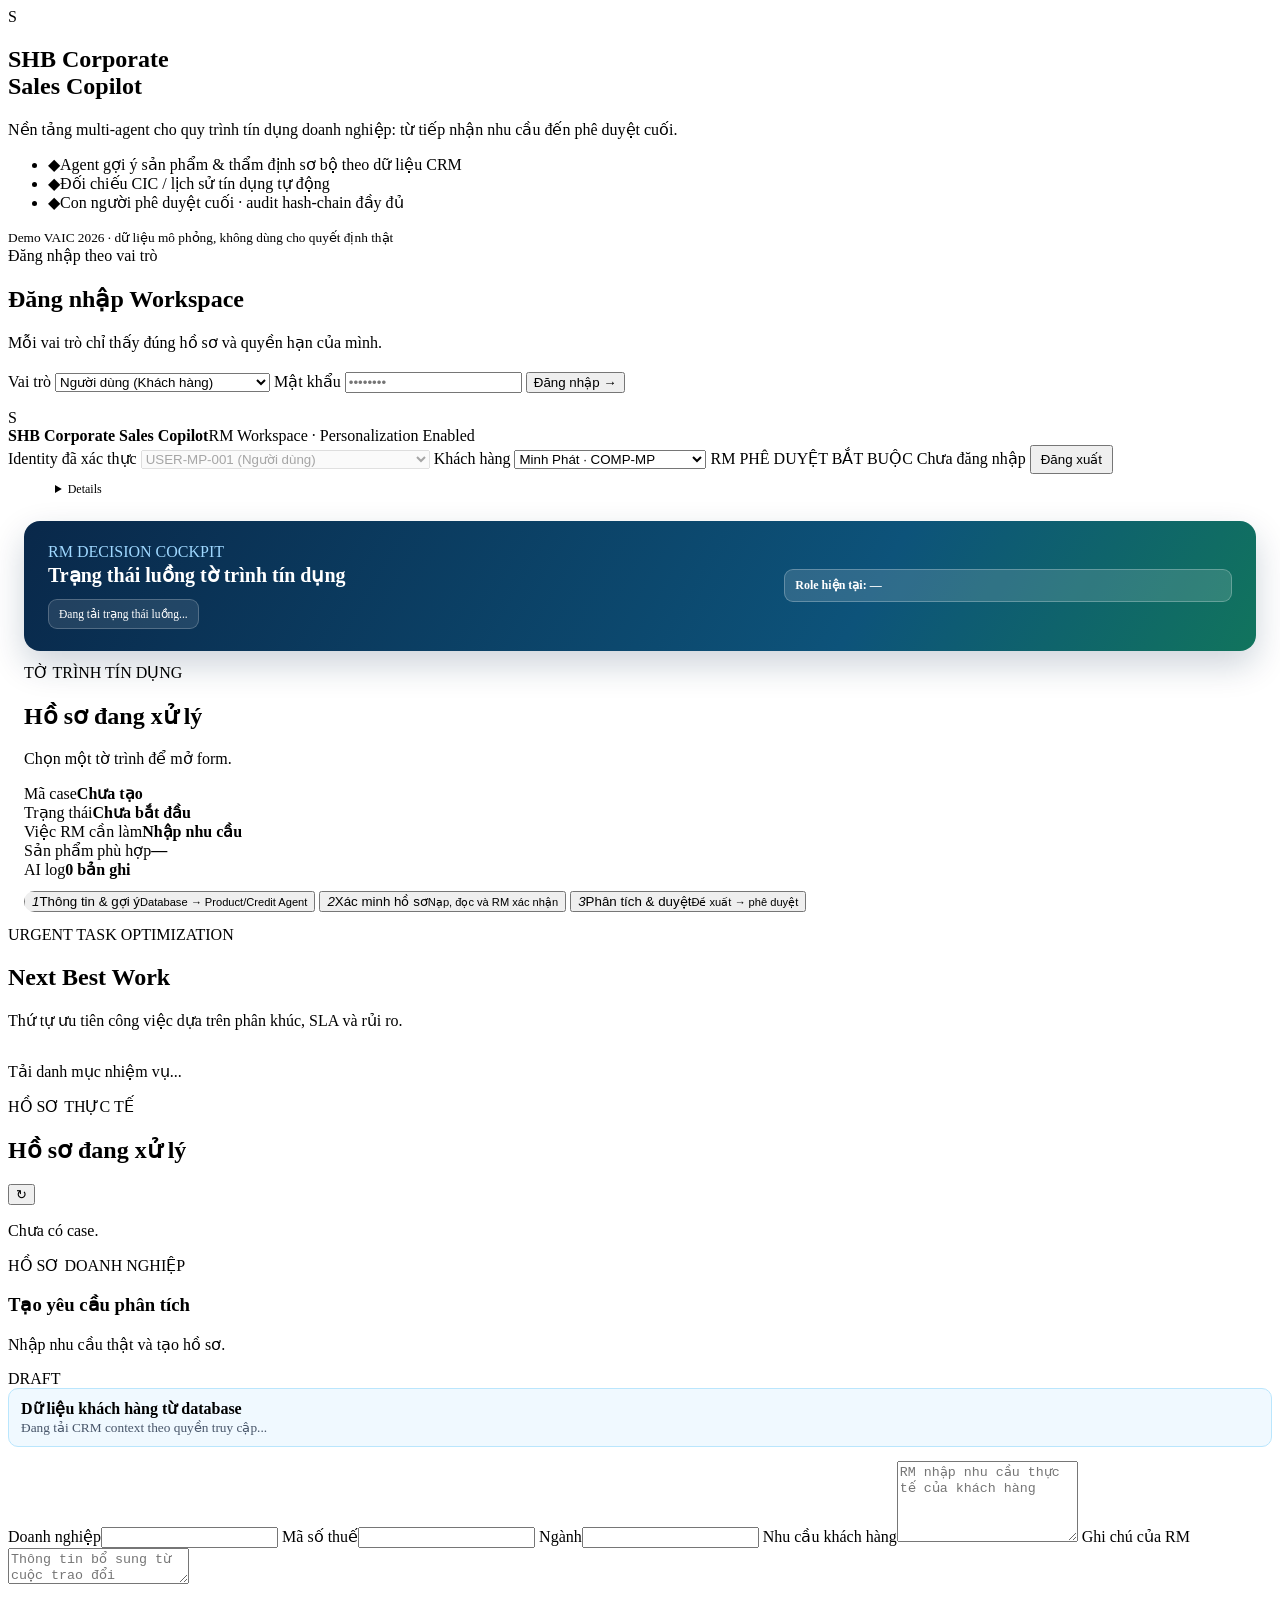
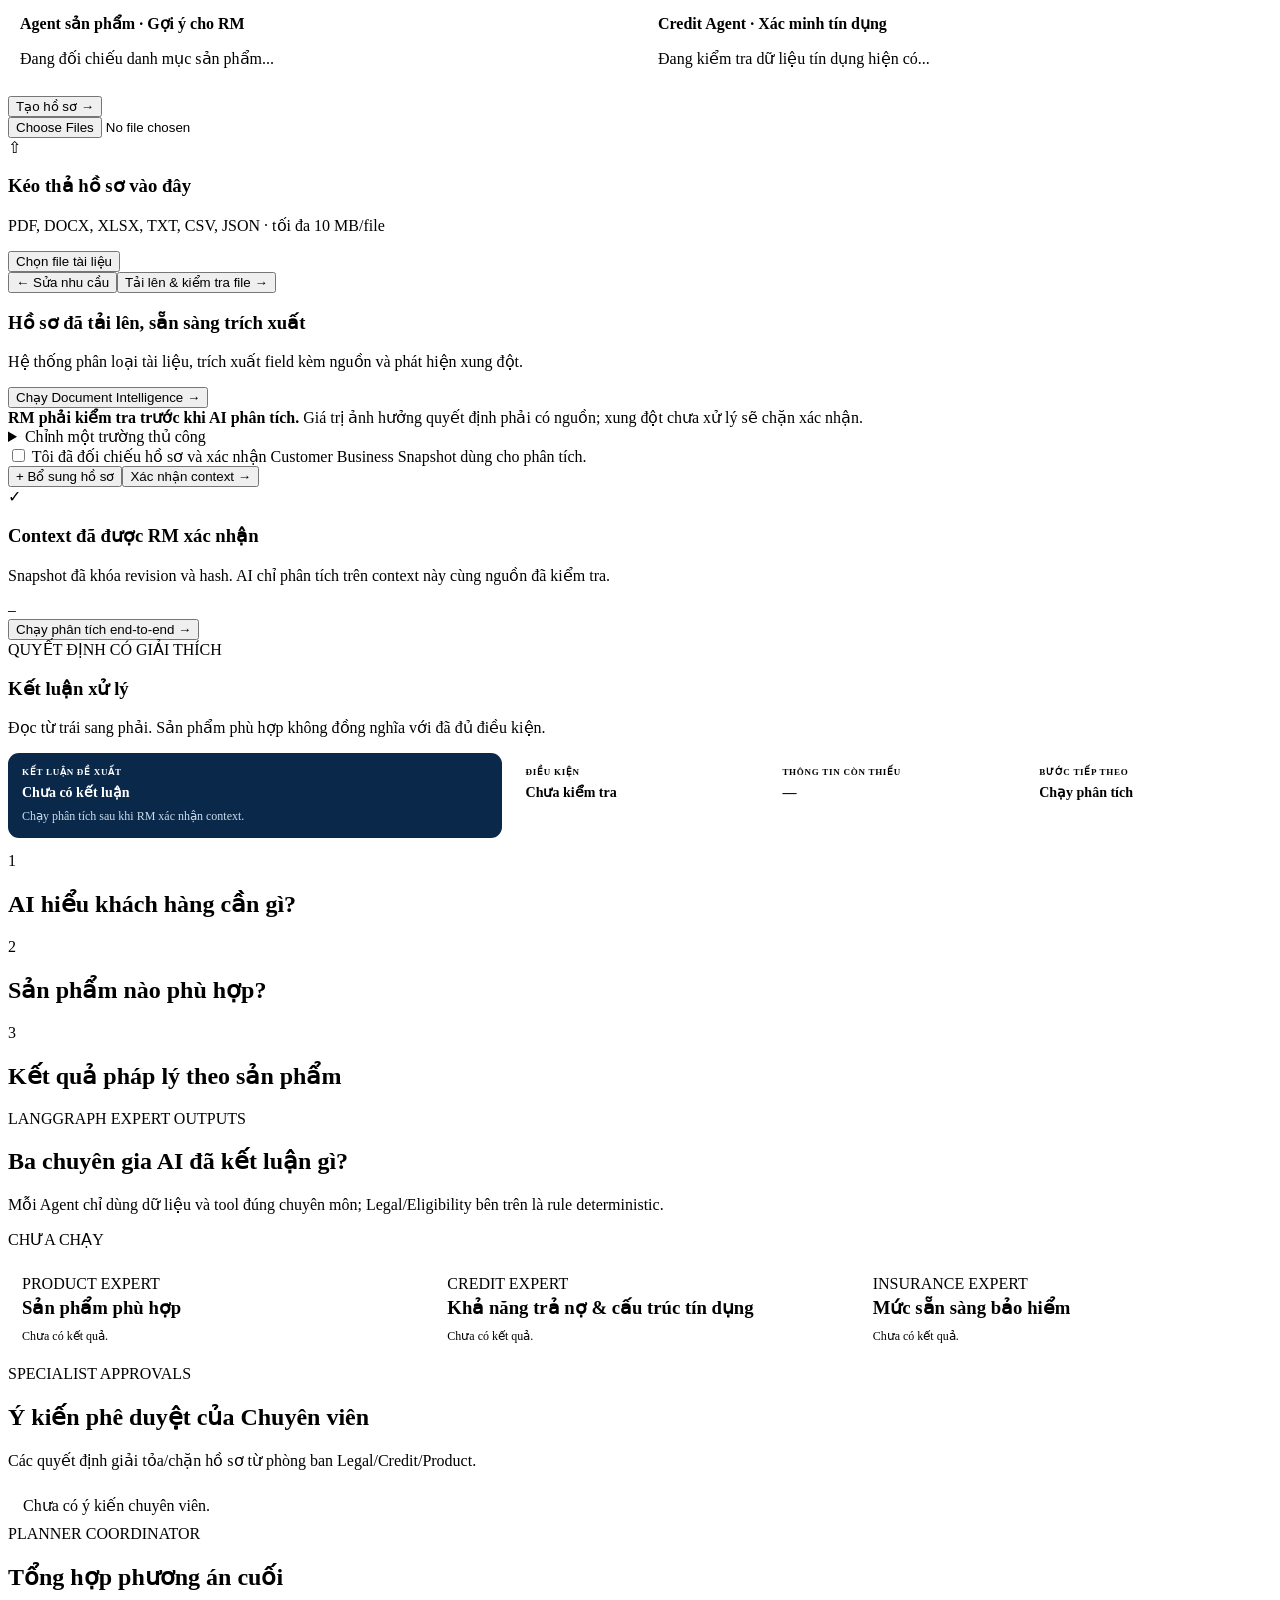
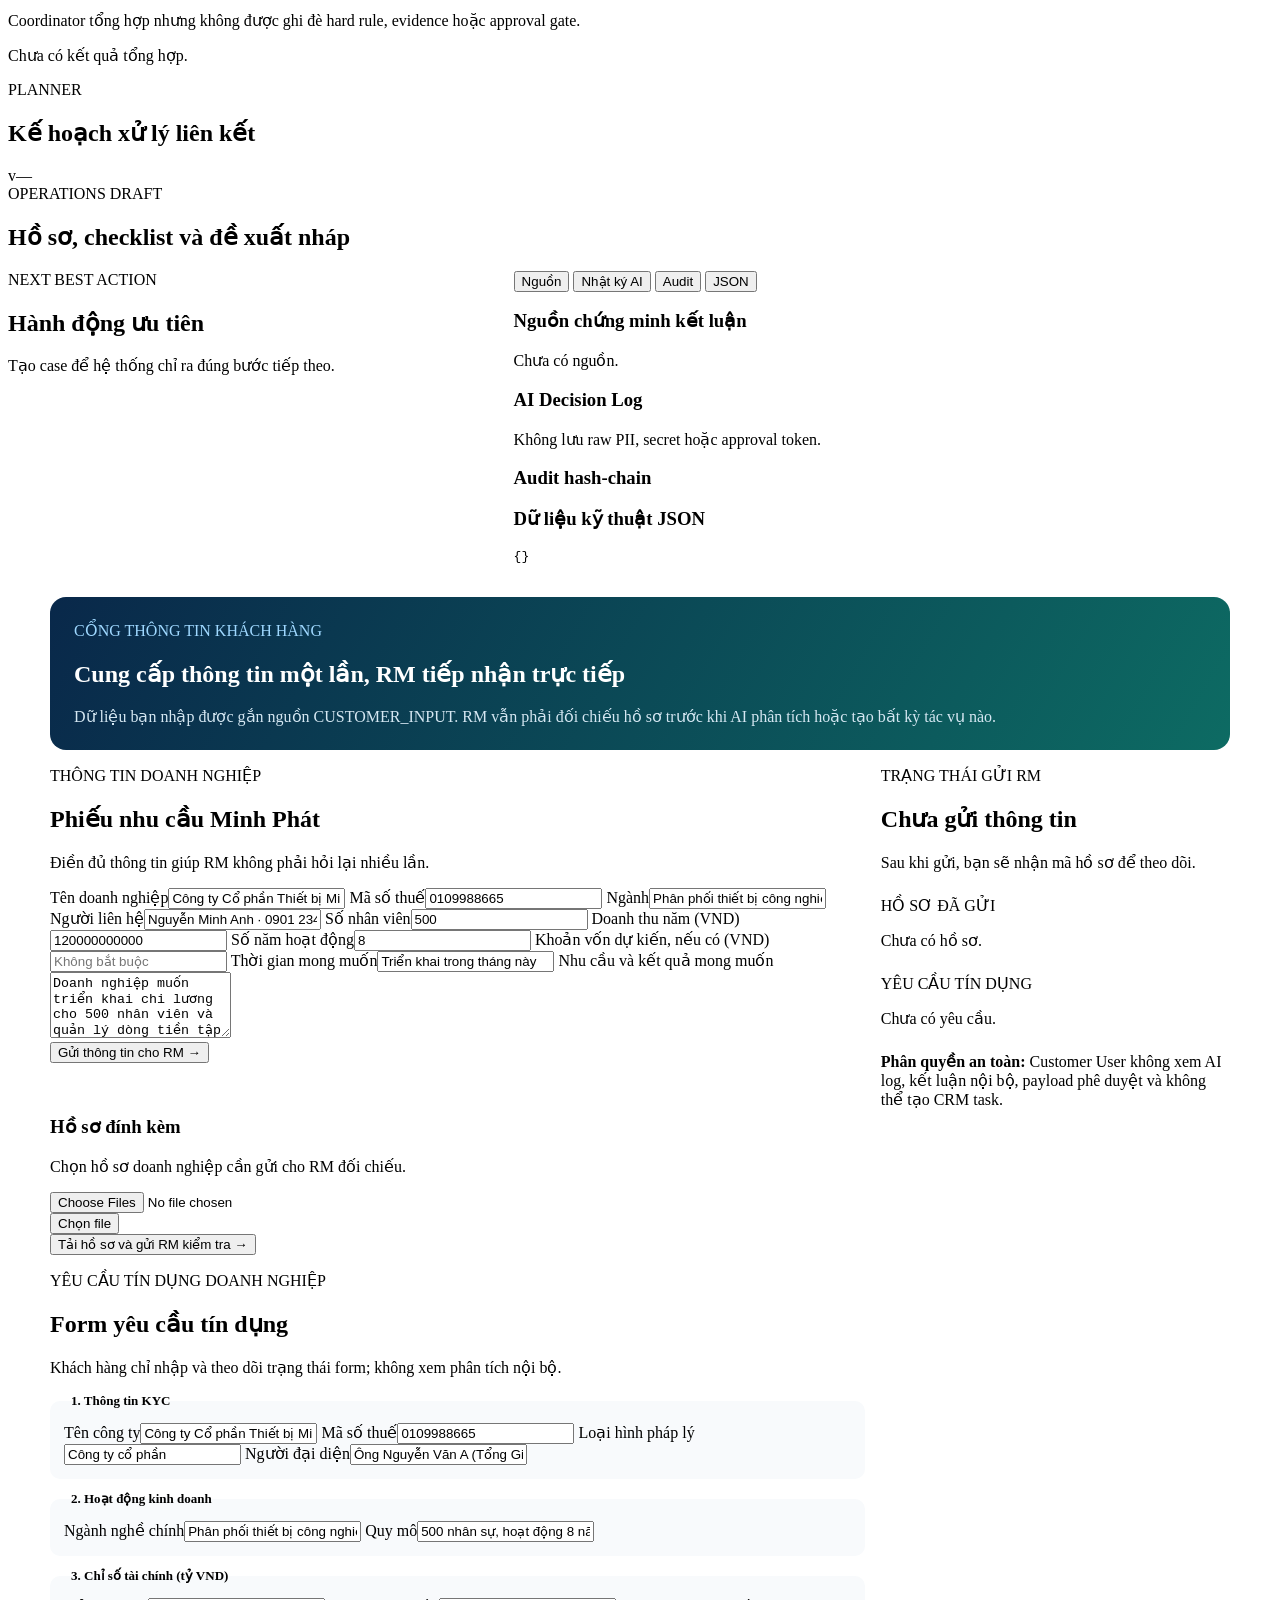
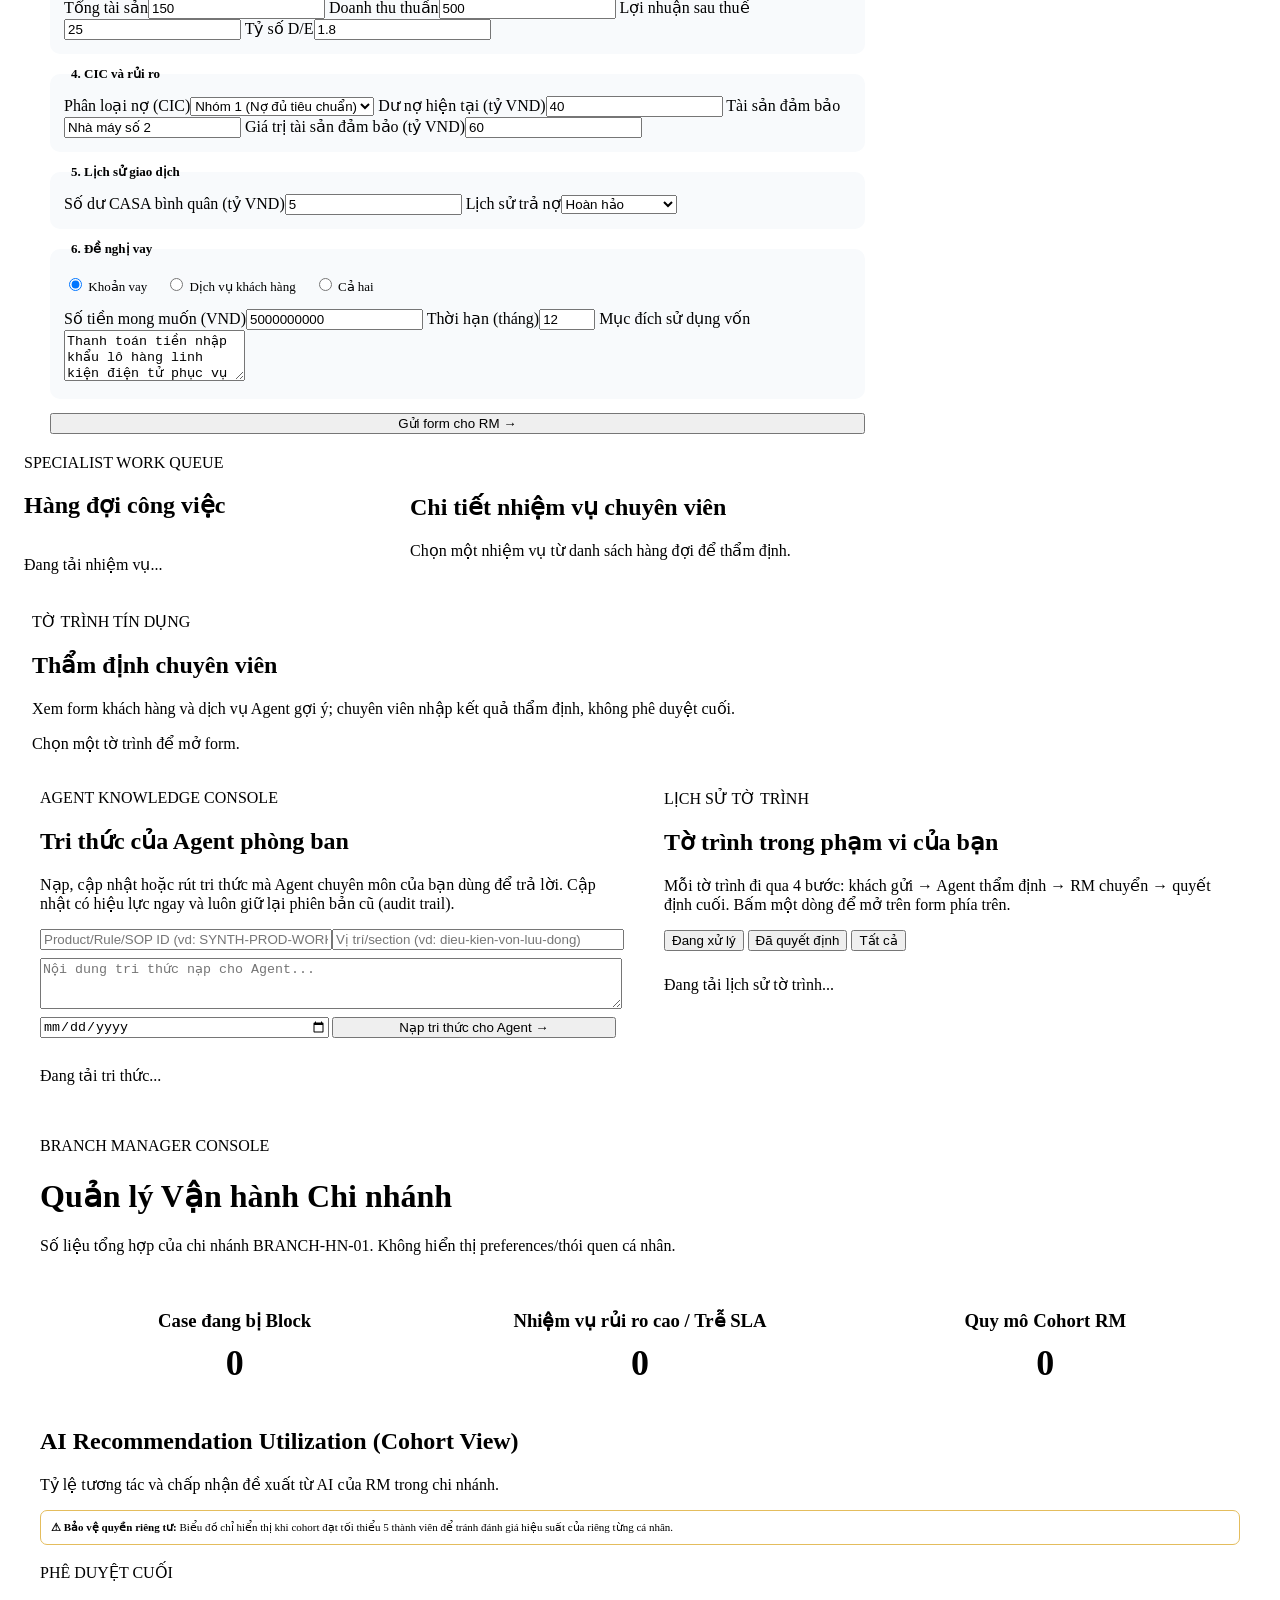
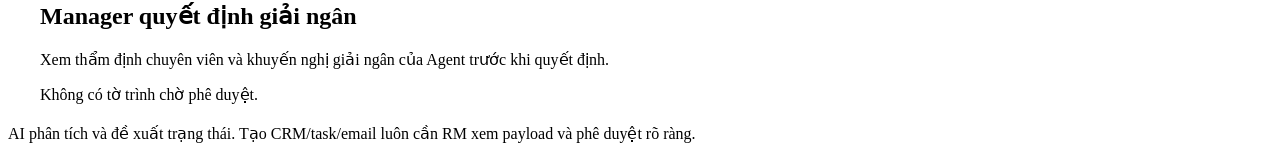
==== app/static/index.html @ 5824689d "feat: enhance credit request workflow with new appraisal and service advisory features - Updated cre" ====
<!doctype html>
<html lang="vi">
<head>
  <meta charset="utf-8">
  <meta name="viewport" content="width=device-width,initial-scale=1">
  <title>SHB Corporate Sales Copilot</title>
  <link rel="stylesheet" href="/static/app.css">
  <style>
    /* Styling extension for Copilot personalization features */
    .personalization-settings {
      background: var(--sky);
      border: 1px solid var(--line);
      border-radius: 8px;
      padding: 11px 15px;
      margin-bottom: 15px;
      font-size: 12px;
      display: flex;
      flex-wrap: wrap;
      gap: 15px;
      align-items: center;
      justify-content: space-between;
    }
    .settings-group {
      display: flex;
      align-items: center;
      gap: 8px;
    }
    .settings-group select {
      padding: 3px 7px;
      font-size: 11px;
      width: auto;
      margin-top: 0;
    }
    .settings-group label {
      font-weight: 700;
      color: var(--navy);
    }
    .switch {
      position: relative;
      display: inline-block;
      width: 34px;
      height: 20px;
    }
    .switch input { opacity: 0; width: 0; height: 0; }
    .slider {
      position: absolute;
      cursor: pointer;
      inset: 0;
      background-color: #ccc;
      transition: .4s;
      border-radius: 20px;
    }
    .slider:before {
      position: absolute;
      content: "";
      height: 12px;
      width: 12px;
      left: 4px;
      bottom: 4px;
      background-color: white;
      transition: .4s;
      border-radius: 50%;
    }
    input:checked + .slider { background-color: var(--green); }
    input:checked + .slider:before { transform: translateX(14px); }

    /* Next Best Work styling */
    .nbw-panel {
      border-top: 4px solid var(--blue);
      background: #fff;
    }
    .nbw-list {
      display: flex;
      flex-direction: column;
      gap: 8px;
      margin-top: 10px;
    }
    .nbw-item {
      border: 1px solid var(--line);
      border-radius: 7px;
      padding: 10px;
      cursor: pointer;
      transition: 0.2s;
    }
    .nbw-item:hover {
      background: var(--sky);
      border-color: var(--blue);
    }
    .nbw-item.high { border-left: 4px solid var(--red); }
    .nbw-item.medium { border-left: 4px solid var(--amber); }
    .nbw-item.low { border-left: 4px solid var(--blue); }
    
    .nbw-item h4 { margin: 0 0 4px 0; font-size: 13px; color: var(--navy); }
    .nbw-item p { margin: 0; font-size: 11px; color: var(--muted); }
    .nbw-badge {
      float: right;
      font-size: 9px;
      font-weight: 900;
      padding: 2px 5px;
      border-radius: 3px;
    }
    .nbw-badge.high { background: var(--danger-bg); color: var(--danger); }
    .nbw-badge.medium { background: var(--amber-bg); color: var(--amber); }
    .nbw-badge.low { background: var(--sky); color: var(--blue); }

    /* Specialist styling */
    .spec-grid {
      display: grid;
      grid-template-columns: 350px 1fr;
      gap: 16px;
      max-width: 1780px;
      margin: 16px auto;
      padding: 0 16px;
    }
    .spec-detail-card {
      background: #fff;
      border: 1px solid var(--line);
      border-radius: 10px;
      padding: 20px;
      box-shadow: var(--shadow);
    }
    
    /* Manager Console styling */
    .mgr-dashboard {
      max-width: 1200px;
      margin: 20px auto;
      padding: 0 16px;
    }
    .mgr-stats-grid {
      display: grid;
      grid-template-columns: repeat(3, 1fr);
      gap: 16px;
      margin-bottom: 24px;
    }
    .mgr-stat-card {
      background: #fff;
      border: 1px solid var(--line);
      border-radius: 8px;
      padding: 20px;
      box-shadow: var(--shadow);
      text-align: center;
    }
    .mgr-stat-card h3 { margin-bottom: 10px; color: var(--muted); }
    .mgr-stat-card .value { font-size: 36px; font-weight: 900; color: var(--navy); }
    
    .cohort-warning {
      background: var(--amber-bg);
      color: var(--amber);
      border: 1px solid #e4bd5d;
      border-radius: 7px;
      padding: 10px;
      font-size: 11px;
      margin-top: 10px;
    }

    /* Agent Knowledge Console styling */
    .ak-shell {
      max-width: 1780px;
      margin: 0 auto 16px;
      padding: 0 16px;
      display: grid;
      grid-template-columns: 1fr 1fr;
      gap: 16px;
    }
    .ak-shell .panel { padding: 16px; }
    .ak-form { display: grid; grid-template-columns: 1fr 1fr; gap: 8px; margin-top: 10px; }
    .ak-form textarea, .ak-form input { width: 100%; }
    .ak-form .span-2 { grid-column: span 2; }
    .ak-entry {
      border: 1px solid var(--line);
      border-radius: 7px;
      padding: 8px 10px;
      margin-top: 8px;
      font-size: 12px;
    }
    .ak-entry.superseded { opacity: 0.55; }
    .ak-entry.quarantined { border-left: 4px solid var(--red); }
    .ak-entry h4 { margin: 0 0 4px 0; font-size: 12.5px; color: var(--navy); }
    .ak-entry p { margin: 2px 0; color: var(--muted); }
    .ak-chip { display:inline-block; font-size:9px; font-weight:900; padding:1px 6px; border-radius:3px; margin-right:4px; }
    .ak-chip.active { background: var(--sky); color: var(--blue); }
    .ak-chip.superseded { background: #eee; color: #666; }
    .ak-chip.quarantined { background: var(--danger-bg); color: var(--danger); }
    .ak-entry-actions { margin-top: 6px; display:flex; gap:6px; }
    .ak-case-row { border-bottom: 1px solid var(--line); padding: 6px 0; font-size: 12px; }

    /* Backend-matched Expert Agent result cards */
    .expert-grid {
      display: grid;
      grid-template-columns: repeat(3, minmax(0, 1fr));
      gap: 12px;
      margin-top: 12px;
    }
    .expert-card {
      border: 1px solid var(--line);
      border-radius: 10px;
      padding: 14px;
      background: #fff;
      min-width: 0;
    }
    .expert-card.product { border-top: 4px solid var(--blue); }
    .expert-card.credit { border-top: 4px solid var(--amber); }
    .expert-card.insurance { border-top: 4px solid var(--green); }
    .expert-card h3 { margin: 4px 0 8px; color: var(--navy); }
    .expert-card p { margin: 6px 0; font-size: 12px; line-height: 1.5; }
    .expert-meta { display: flex; flex-wrap: wrap; gap: 5px; margin-top: 9px; }
    .expert-facts { margin: 8px 0 0; padding-left: 17px; color: var(--muted); font-size: 11px; }
    .coordinator-summary { display: grid; grid-template-columns: 1.2fr 1fr; gap: 12px; }
    .coordinator-summary > div { border: 1px solid var(--line); border-radius: 8px; padding: 12px; }
    @media (max-width: 1100px) {
      .expert-grid, .coordinator-summary { grid-template-columns: 1fr; }
    }

    /* RM Workspace V4: decision-first, progressive disclosure. */
    #rmWorkspace { max-width: 1540px; margin: 0 auto; }
    .rm-command-hero {
      margin: 16px 16px 12px;
      padding: 22px 24px;
      border-radius: 16px;
      color: #fff;
      background: linear-gradient(120deg, #09284a 0%, #0d537a 68%, #11745d 100%);
      display: grid;
      grid-template-columns: 1.6fr 1fr;
      gap: 20px;
      box-shadow: 0 14px 34px rgba(9,40,74,.2);
    }
    .rm-command-hero h1 { margin: 2px 0 8px; font-size: 26px; color: #fff; }
    .rm-command-hero p { margin: 0; color: #d5e7f2; max-width: 760px; }
    .hero-flow { display: flex; flex-wrap: wrap; align-items: center; gap: 8px; margin-top: 12px; }
    .hero-flow span { background: rgba(255,255,255,.1); border: 1px solid rgba(255,255,255,.22); border-radius: 9px; padding: 7px 10px; font-size: 11.5px; }
    .hero-flow span.flow-active { background: #fff; color: #09284a; font-weight: 800; }
    .hero-flow span.flow-reject { background: rgba(220,38,38,.18); border-color: rgba(248,113,113,.5); }
    .hero-flow i { font-style: normal; opacity: .6; }
    .hero-side { display: grid; gap: 8px; align-content: center; }
    .hero-role { background: rgba(255,255,255,.14); border: 1px solid rgba(255,255,255,.25); border-radius: 9px; padding: 8px 10px; font-size: 12px; font-weight: 800; }
    #rmWorkspace .case-summary { margin: 0 16px 12px; border: 1px solid var(--line); border-radius: 12px; box-shadow: var(--shadow); }
    #rmWorkspace .stepper { margin: 0 16px 14px; border: 1px solid var(--line); border-radius: 12px; overflow: hidden; }
    #rmWorkspace .workspace { grid-template-columns: 270px minmax(0, 1fr); max-width: none; margin: 0; }
    #rmWorkspace .left-column { grid-column: 1; grid-row: 1 / span 2; }
    #rmWorkspace .main-column { grid-column: 2; grid-row: 1; }
    #rmWorkspace .right-column { grid-column: 2; grid-row: 2; display: grid; grid-template-columns: minmax(300px,.8fr) minmax(440px,1.2fr); align-items: start; }
    #rmWorkspace .sticky { position: static; }
    #rmWorkspace .nbw-list { max-height: 360px; overflow: auto; }
    .decision-overview {
      display: grid;
      grid-template-columns: 1.4fr repeat(3, minmax(130px,.7fr));
      gap: 10px;
      margin-bottom: 14px;
    }
    .decision-overview > div { background: #fff; border: 1px solid var(--line); border-radius: 11px; padding: 14px; box-shadow: var(--shadow); }
    .decision-overview .decision-main { background: #09284a; color: #fff; }
    .decision-overview .decision-main p { color: #cbdce8; margin: 6px 0 0; font-size: 12px; }
    .decision-overview span { display: block; color: var(--muted); font-size: 9px; font-weight: 900; letter-spacing: .08em; text-transform: uppercase; }
    .decision-overview strong { display: block; margin-top: 7px; color: var(--navy); font-size: 14px; line-height: 1.35; }
    .decision-overview .decision-main span, .decision-overview .decision-main strong { color: #fff; }
    .expert-card.not-applicable { background: #f7f9fa; border-top-color: #9aa8b1; }
    .plain-status { display:inline-flex; padding:4px 7px; border-radius:5px; font-size:10px; font-weight:900; background:#eef2f4; color:#4b616e; }
    .customer-shell { max-width: 1180px; margin: 20px auto; padding: 0 16px; }
    .customer-hero { background: linear-gradient(120deg,#09284a,#0d6b63); color:#fff; border-radius:16px; padding:24px; margin-bottom:16px; }
    .customer-hero p { color:#d5e7f2; margin-bottom:0; }
    .customer-grid { display:grid; grid-template-columns:minmax(0,1.4fr) minmax(280px,.6fr); gap:16px; align-items:start; }
    .customer-main { display:grid; gap:16px; }
    .customer-status { display:grid; gap:8px; }
    .customer-case-item { border:1px solid var(--line); border-radius:8px; padding:10px; font-size:12px; }
    .credit-request-card { border-top:4px solid var(--navy); }
    .credit-picker select { width: min(420px, 100%); margin-top: 4px; }
    .record-flow { display: flex; flex-wrap: wrap; align-items: center; gap: 6px; margin: 0 0 12px; font-size: 12px; }
    .record-flow span { padding: 5px 9px; border-radius: 8px; background: #eef2f4; color: #60707c; border: 1px solid var(--line); }
    .record-flow span.done { background: #e8f5ef; color: #166534; border-color: #b7e0c8; }
    .record-flow span.active { background: #09284a; color: #fff; border-color: #09284a; font-weight: 800; }
    .record-flow span.reject { background: #fde8e8; color: #b91c1c; border-color: #f5b5b5; }
    .record-flow i { font-style: normal; color: #9aa8b1; }
    .credit-list-item { display:block; width:100%; text-align:left; cursor:pointer; background:transparent; border:0; padding:0; margin:0 0 10px; font:inherit; color:inherit; }
    .credit-agent-on-form { margin:14px 0; }
    .src-badge { font-size:11px; padding:2px 8px; border-radius:10px; font-weight:700; margin-left:6px; }
    .src-badge.src-llm { background:#dcfce7; color:#166534; }
    .src-badge.src-rule { background:#e2e8f0; color:#475569; }
    .credit-section { border:1px solid var(--line); border-radius:10px; padding:14px; margin:0 0 12px; background:#f8fafc; }
    .credit-section legend { color:var(--navy); font-size:13px; font-weight:800; padding:0 7px; }
    .request-type-row { display:flex; flex-wrap:wrap; gap:18px; margin:4px 0 14px; font-size:13px; }
    .credit-submit { width:100%; justify-content:center; }
    .credit-result { margin-top:14px; border-radius:10px; padding:14px; background:var(--sky); border:1px solid #b8d7eb; }
    .credit-approval-item { border:1px solid var(--line); border-left:4px solid var(--blue); border-radius:10px; padding:14px; margin-bottom:12px; }
    .credit-approval-actions { display:grid; grid-template-columns:1fr auto auto auto; gap:8px; margin-top:12px; }
    .credit-approval-actions textarea { min-height:42px; resize:vertical; }
    .ai-copilot-bar { display:flex; align-items:center; justify-content:space-between; gap:12px; margin-bottom:14px; padding:10px 12px; background:#f0f9ff; border:1px solid #bae6fd; border-radius:10px; }
    .ai-copilot-bar small { display:block; color:#475569; margin-top:2px; }
    .agent-result-grid { display:grid; grid-template-columns:1fr 1fr; gap:12px; margin-top:14px; }
    .agent-result { padding:12px; border:1px solid var(--line); border-radius:10px; background:#fff; }
    .agent-result ul { margin:8px 0 0; padding-left:18px; }
    @media (max-width: 1100px) {
      #rmWorkspace .workspace, #rmWorkspace .right-column, .customer-grid { grid-template-columns: 1fr; }
      #rmWorkspace .left-column, #rmWorkspace .main-column, #rmWorkspace .right-column { grid-column: 1; grid-row: auto; }
      .decision-overview, .rm-command-hero { grid-template-columns: 1fr; }
    }
  </style>
</head>
<body>
  <section id="loginScreen">
    <div class="login-shell">
      <aside class="login-brand">
        <div class="login-brand-top">
          <div class="brand-mark">S</div>
          <h2>SHB Corporate<br>Sales Copilot</h2>
          <p>Nền tảng multi-agent cho quy trình tín dụng doanh nghiệp: từ tiếp nhận nhu cầu đến phê duyệt cuối.</p>
        </div>
        <ul class="login-points">
          <li><span>◆</span>Agent gợi ý sản phẩm &amp; thẩm định sơ bộ theo dữ liệu CRM</li>
          <li><span>◆</span>Đối chiếu CIC / lịch sử tín dụng tự động</li>
          <li><span>◆</span>Con người phê duyệt cuối · audit hash-chain đầy đủ</li>
        </ul>
        <small>Demo VAIC 2026 · dữ liệu mô phỏng, không dùng cho quyết định thật</small>
      </aside>
      <form id="loginForm" class="login-card" autocomplete="on">
        <span class="eyebrow">Đăng nhập theo vai trò</span>
        <h1>Đăng nhập Workspace</h1>
        <p class="muted" style="margin:0 0 20px;">Mỗi vai trò chỉ thấy đúng hồ sơ và quyền hạn của mình.</p>
        <label class="login-field">Vai trò
          <select id="loginRole">
            <option value="customer">Người dùng (Khách hàng)</option>
            <option value="staff">Nhân viên ngân hàng</option>
            <option value="manager">Người phê duyệt cuối (Manager)</option>
          </select>
        </label>
        <label id="loginStaffWrap" class="login-field" style="display:none;">Chọn nhân viên
          <select id="loginStaff">
            <option value="RM-999">RM-999 · Nhân viên giao dịch</option>
            <option value="SPEC-CREDIT-001">SPEC-CREDIT-001 · Chuyên viên thẩm định</option>
          </select>
        </label>
        <small id="loginRoleHint" class="login-role-hint"></small>
        <label class="login-field">Mật khẩu
          <input id="loginPassword" type="password" autocomplete="current-password" placeholder="••••••••">
        </label>
        <button class="button primary login-submit" type="submit">Đăng nhập →</button>
        <p id="loginError" class="login-error"></p>
      </form>
    </div>
  </section>
  <header class="topbar">
    <div class="brand">
      <div class="brand-mark">S</div>
      <div><strong>SHB Corporate Sales Copilot</strong><span id="workspaceTitle">RM Workspace · Personalization Enabled</span></div>
    </div>
    <div class="top-context">
      <label>Identity đã xác thực
        <select id="employee" disabled>
          <option value="USER-MP-001">USER-MP-001 (Người dùng)</option>
          <option value="RM-999">RM-999 (Nhân viên giao dịch)</option>
          <option value="SPEC-CREDIT-001">SPEC-CREDIT-001 (Chuyên viên thẩm định)</option>
          <option value="MGR-HN-01">MGR-HN-01 (Người phê duyệt cuối)</option>
        </select>
      </label>
      <label>Khách hàng 
        <select id="session">
          <option value="SESS-MP">Minh Phát · COMP-MP</option>
          <option value="SESS-ABC">ABC Việt Nam · COMP-ABC</option>
        </select>
      </label>
      <span class="demo-badge">RM PHÊ DUYỆT BẮT BUỘC</span>
      <span id="roleBadge" class="demo-badge">Chưa đăng nhập</span>
      <button id="logoutButton" class="button ghost" type="button" style="padding:5px 9px;">Đăng xuất</button>
    </div>
  </header>

  <div id="toast" class="toast hidden" role="status"></div>

  <!-- PERSONALIZATION CONTROL BAR — ẩn khỏi UI, giữ input cho JS đọc/ghi preference -->
  <div class="mgr-dashboard" style="display:none;" id="personalizationPanel">
    <div class="personalization-settings">
      <div class="settings-group">
        <label>Cá nhân hóa thói quen:</label>
        <label class="switch">
          <input type="checkbox" id="togglePersonalization" checked>
          <span class="slider"></span>
        </label>
      </div>
      <div class="settings-group">
        <label>Tab mặc định:</label>
        <select id="prefDefaultTab">
          <option value="evidence">Nguồn</option>
          <option value="ai">Nhật ký AI</option>
          <option value="audit">Audit</option>
        </select>
      </div>
      <div class="settings-group">
        <label>Mẫu email:</label>
        <select id="prefEmailTemplate">
          <option value="formal_corporate">Formal Corporate</option>
          <option value="friendly_sme">Friendly SME</option>
        </select>
      </div>
      <div class="settings-group">
        <button id="btnDeleteHabit" class="button ghost" style="padding:4px 8px; font-size:10px;">Xóa thói quen đã lưu</button>
      </div>
    </div>
  </div>

  <!-- HABITS PANEL — AI-learned habits display -->
  <div class="mgr-dashboard" style="margin-bottom:0; margin-top:0;" id="habitsPanelWrapper">
    <details style="background:var(--sky);border:1px solid var(--line);border-radius:8px;padding:8px 15px;margin-bottom:12px;font-size:12px;">
    
    </details>
  </div>

  <!-- RM WORKSPACE -->

  <div id="rmWorkspace">
    <section class="rm-command-hero">
      <div>
        <span class="eyebrow" style="color:#9fd8ff;">RM DECISION COCKPIT</span>
        <h1 style="font-size:20px;">Trạng thái luồng tờ trình tín dụng</h1>
        <div id="heroFlow" class="hero-flow"><span>Đang tải trạng thái luồng...</span></div>
      </div>
      <div class="hero-side">
        <span id="heroRole" class="hero-role">Role hiện tại: —</span>
      </div>
    </section>
    <section id="rmCreditForwardPanel" class="panel credit-request-card" style="margin:0 16px 14px;">
      <div class="panel-title">
        <div>
          <span class="eyebrow">TỜ TRÌNH TÍN DỤNG</span>
          <h2>Hồ sơ đang xử lý</h2>
        </div>
      </div>
      <div id="rmCreditPicker" class="credit-picker"></div>
      <div id="rmCreditFormView"><p class="muted">Chọn một tờ trình để mở form.</p></div>
    </section>
    <section class="case-summary" aria-label="Tóm tắt case">
      <div><span>Mã case</span><strong id="summaryCase">Chưa tạo</strong></div>
      <div><span>Trạng thái</span><strong id="summaryStatus">Chưa bắt đầu</strong></div>
      <div><span>Việc RM cần làm</span><strong id="summaryNext">Nhập nhu cầu</strong></div>
      <div><span>Sản phẩm phù hợp</span><strong id="summaryProducts">—</strong></div>
      <div><span>AI log</span><strong id="summaryAiLog">0 bản ghi</strong></div>
    </section>

    <nav id="stepper" class="stepper" aria-label="Tiến trình xử lý">
      <button data-step="1" class="active"><i>1</i><span>Thông tin & gợi ý<small>Database → Product/Credit Agent</small></span></button>
      <button data-step="2"><i>2</i><span>Xác minh hồ sơ<small>Nạp, đọc và RM xác nhận</small></span></button>
      <button data-step="5"><i>3</i><span>Phân tích & duyệt<small>Đề xuất → phê duyệt</small></span></button>
    </nav>

    <main class="workspace">
      <aside class="left-column">
        <!-- Next Best Work (Personalized Task Priority) -->
        <section class="panel nbw-panel">
          <div class="panel-title">
            <div>
              <span class="eyebrow" style="color:var(--red);">URGENT TASK OPTIMIZATION</span>
              <h2>Next Best Work</h2>
              <p>Thứ tự ưu tiên công việc dựa trên phân khúc, SLA và rủi ro.</p>
            </div>
          </div>
          <div id="nbwQueueList" class="nbw-list">
            <p class="muted">Tải danh mục nhiệm vụ...</p>
          </div>
        </section>

        <section class="panel compact">
          <div class="panel-title"><div><span class="eyebrow">HỒ SƠ THỰC TẾ</span><h2>Hồ sơ đang xử lý</h2></div><button id="refreshCases" class="icon-button" title="Tải lại">↻</button></div>
          <div id="caseList" class="case-list"><p class="muted">Chưa có case.</p></div>
        </section>
      </aside>

      <section class="main-column">
        <section id="intakePanel" class="panel">
            <div class="panel-title">
              <div><span class="eyebrow">HỒ SƠ DOANH NGHIỆP</span><h1>Tạo yêu cầu phân tích</h1><p id="stageHint">Nhập nhu cầu thật và tạo hồ sơ.</p></div>
              <span id="intakeBadge" class="status-pill neutral">DRAFT</span>
            </div>

            <div id="stageInput" class="stage">
              <div class="ai-copilot-bar">
                <div><b>Dữ liệu khách hàng từ database</b><small id="intakeAiStatus">Đang tải CRM context theo quyền truy cập...</small></div>
              </div>
              <div class="form-grid">
                <label class="field span-2">Doanh nghiệp<input id="companyName" autocomplete="organization" required></label>
                <label class="field">Mã số thuế<input id="taxCode" required></label>
                <label class="field">Ngành<input id="industry" required></label>
                <label class="field span-2">Nhu cầu khách hàng<textarea id="needText" rows="5" placeholder="RM nhập nhu cầu thực tế của khách hàng"></textarea></label>
                <label class="field span-2">Ghi chú của RM<textarea id="rmNote" rows="2" placeholder="Thông tin bổ sung từ cuộc trao đổi"></textarea></label>
              </div>
              <div class="agent-result-grid">
                <section class="agent-result"><b>Agent sản phẩm · Gợi ý cho RM</b><div id="productAdviceList"><p class="muted">Đang đối chiếu danh mục sản phẩm...</p></div></section>
                <section class="agent-result"><b>Credit Agent · Xác minh tín dụng</b><div id="creditAssessment"><p class="muted">Đang kiểm tra dữ liệu tín dụng hiện có...</p></div></section>
              </div>
              <div class="button-row"><button id="createCase" class="button primary">Tạo hồ sơ →</button></div>
            </div>

            <div id="stageDocuments" class="stage hidden">
              <div class="dropzone" id="dropzone">
                <input id="fileInput" type="file" multiple accept=".pdf,.docx,.xlsx,.txt,.md,.csv,.json">
                <div class="drop-icon">⇧</div><h3>Kéo thả hồ sơ vào đây</h3>
                <p>PDF, DOCX, XLSX, TXT, CSV, JSON · tối đa 10 MB/file</p>
                <div class="button-row center"><button id="chooseFiles" class="button secondary" type="button">Chọn file tài liệu</button></div>
              </div>
              <div id="pendingFiles" class="file-list"></div>
              <div id="uploadedFiles" class="file-list"></div>
              <div class="button-row split"><button id="backToInput" class="button ghost">← Sửa nhu cầu</button><button id="uploadDocuments" class="button primary">Tải lên & kiểm tra file →</button></div>
            </div>

            <div id="stageProcessing" class="stage hidden">
              <div class="processing-hero"><div class="spinner"></div><div><h3>Hồ sơ đã tải lên, sẵn sàng trích xuất</h3><p>Hệ thống phân loại tài liệu, trích xuất field kèm nguồn và phát hiện xung đột.</p></div></div>
              <div id="processingJobs" class="job-list"></div>
              <div class="button-row"><button id="processDocuments" class="button primary">Chạy Document Intelligence →</button></div>
            </div>

            <div id="stageProfile" class="stage hidden">
              <div class="notice warning"><b>RM phải kiểm tra trước khi AI phân tích.</b> Giá trị ảnh hưởng quyết định phải có nguồn; xung đột chưa xử lý sẽ chặn xác nhận.</div>
              <div id="conflictList"></div>
              <div id="profileView" class="profile-grid"></div>
              <details class="manual-correction"><summary>Chỉnh một trường thủ công</summary>
                <div class="inline-form"><select id="correctionField"><option value="business_profile.employees_count">Số nhân viên</option><option value="business_profile.annual_revenue">Doanh thu năm</option><option value="business_profile.account_or_unit_count">Số tài khoản/đơn vị</option><option value="legal_profile.ubo_status">Trạng thái UBO</option><option value="explicit_needs">Nhu cầu xác nhận</option></select><input id="correctionValue" placeholder="Giá trị đúng"><button id="saveCorrection" class="button secondary">Lưu chỉnh sửa</button></div>
              </details>
              <label class="attestation"><input id="attestation" type="checkbox"> Tôi đã đối chiếu hồ sơ và xác nhận Customer Business Snapshot dùng cho phân tích.</label>
              <div class="button-row split"><button id="addMoreDocuments" class="button ghost">+ Bổ sung hồ sơ</button><button id="confirmProfile" class="button primary">Xác nhận context →</button></div>
            </div>

            <div id="stageConfirmed" class="stage hidden">
              <div class="confirmation-card"><span>✓</span><div><h3>Context đã được RM xác nhận</h3><p>Snapshot đã khóa revision và hash. AI chỉ phân tích trên context này cùng nguồn đã kiểm tra.</p><code id="snapshotHash">—</code></div></div>
              <div class="button-row"><button id="runAnalysis" class="button primary">Chạy phân tích end-to-end →</button></div>
            </div>
        </section>

        <section id="resultsPanel" class="hidden">
          <div class="section-heading"><span class="eyebrow">QUYẾT ĐỊNH CÓ GIẢI THÍCH</span><h1>Kết luận xử lý</h1><p>Đọc từ trái sang phải. Sản phẩm phù hợp không đồng nghĩa với đã đủ điều kiện.</p></div>
          <section class="decision-overview" aria-label="Kết luận điều hành">
            <div class="decision-main"><span>Kết luận đề xuất</span><strong id="decisionHeadline">Chưa có kết luận</strong><p id="decisionReason">Chạy phân tích sau khi RM xác nhận context.</p></div>
            <div><span>Điều kiện</span><strong id="decisionEligibility">Chưa kiểm tra</strong></div>
            <div><span>Thông tin còn thiếu</span><strong id="decisionMissing">—</strong></div>
            <div><span>Bước tiếp theo</span><strong id="decisionNext">Chạy phân tích</strong></div>
          </section>
          <div class="decision-grid">
            <article class="decision-card"><span class="card-number">1</span><h2>AI hiểu khách hàng cần gì?</h2><div id="intentResult"></div></article>
            <article class="decision-card"><span class="card-number">2</span><h2>Sản phẩm nào phù hợp?</h2><div id="productResult"></div></article>
            <article class="decision-card"><span class="card-number">3</span><h2>Kết quả pháp lý theo sản phẩm</h2><div id="eligibilityResult"></div></article>
          </div>
          <section class="panel" id="expertResultsPanel">
            <div class="panel-title">
              <div><span class="eyebrow">LANGGRAPH EXPERT OUTPUTS</span><h2>Ba chuyên gia AI đã kết luận gì?</h2><p class="muted">Mỗi Agent chỉ dùng dữ liệu và tool đúng chuyên môn; Legal/Eligibility bên trên là rule deterministic.</p></div>
              <span id="collaborationStatus" class="status-pill neutral">CHƯA CHẠY</span>
            </div>
            <div class="expert-grid">
              <article class="expert-card product"><span class="eyebrow">PRODUCT EXPERT</span><h3>Sản phẩm phù hợp</h3><div id="productExpertOutput"><p class="muted">Chưa có kết quả.</p></div></article>
              <article class="expert-card credit"><span class="eyebrow">CREDIT EXPERT</span><h3>Khả năng trả nợ & cấu trúc tín dụng</h3><div id="creditExpertOutput"><p class="muted">Chưa có kết quả.</p></div></article>
              <article class="expert-card insurance"><span class="eyebrow">INSURANCE EXPERT</span><h3>Mức sẵn sàng bảo hiểm</h3><div id="insuranceExpertOutput"><p class="muted">Chưa có kết quả.</p></div></article>
            </div>
          </section>
          <section class="panel" id="specialistReviewsPanel">
            <div class="panel-title">
              <div>
                <span class="eyebrow">SPECIALIST APPROVALS</span>
                <h2>Ý kiến phê duyệt của Chuyên viên</h2>
                <p class="muted">Các quyết định giải tỏa/chặn hồ sơ từ phòng ban Legal/Credit/Product.</p>
              </div>
            </div>
            <div id="specialistReviewsList" class="guide-box" style="background:#fff; border-left-color:var(--navy); padding:10px 15px;">
              <p class="muted" style="margin:0;">Chưa có ý kiến chuyên viên.</p>
            </div>
          </section>
          <section class="panel">
            <div class="panel-title"><div><span class="eyebrow">PLANNER COORDINATOR</span><h2>Tổng hợp phương án cuối</h2><p class="muted">Coordinator tổng hợp nhưng không được ghi đè hard rule, evidence hoặc approval gate.</p></div></div>
            <div id="coordinatorResult"><p class="muted">Chưa có kết quả tổng hợp.</p></div>
          </section>
          <section class="panel"><div class="panel-title"><div><span class="eyebrow">PLANNER</span><h2>Kế hoạch xử lý liên kết</h2></div><span id="planVersion" class="status-pill neutral">v—</span></div><div id="executionPlan" class="plan-list"></div></section>
          <section class="panel"><div class="panel-title"><div><span class="eyebrow">OPERATIONS DRAFT</span><h2>Hồ sơ, checklist và đề xuất nháp</h2></div></div><div id="operationsResult"></div></section>
        </section>
      </section>

      <aside class="right-column">
        <section class="panel sticky action-panel">
          <span class="eyebrow">NEXT BEST ACTION</span><h2>Hành động ưu tiên</h2>
          <div id="nextAction"><p class="muted">Tạo case để hệ thống chỉ ra đúng bước tiếp theo.</p></div>
          <div id="actionButtons" class="action-buttons"></div>
        </section>

        <section class="panel control-panel">
          <div class="tab-buttons" role="tablist">
            <button class="tab active" data-tab="evidence" id="tabButtonEvidence">Nguồn</button>
            <button class="tab" data-tab="ai" id="tabButtonAi">Nhật ký AI</button>
            <button class="tab" data-tab="audit" id="tabButtonAudit">Audit</button>
            <button class="tab" data-tab="json" id="tabButtonJson">JSON</button>
          </div>
          <div id="tabEvidence" class="tab-content"><h3>Nguồn chứng minh kết luận</h3><div id="evidenceList" class="evidence-list"><p class="muted">Chưa có nguồn.</p></div></div>
          <div id="tabAi" class="tab-content hidden"><h3>AI Decision Log</h3><p class="muted">Không lưu raw PII, secret hoặc approval token.</p><div id="aiLog" class="log-list"></div></div>
          <div id="tabAudit" class="tab-content hidden"><h3>Audit hash-chain</h3><div id="auditLog" class="log-list"></div></div>
          <div id="tabJson" class="tab-content hidden"><h3>Dữ liệu kỹ thuật JSON</h3><pre id="rawJson">{}</pre></div>
        </section>
      </aside>
    </main>
  </div>

  <!-- CUSTOMER USER WORKSPACE: input only, no analysis or approval authority. -->
  <div id="customerWorkspace" class="hidden">
    <div class="customer-shell">
      <section class="customer-hero">
        <span class="eyebrow" style="color:#9fd8ff;">CỔNG THÔNG TIN KHÁCH HÀNG</span>
        <h1>Cung cấp thông tin một lần, RM tiếp nhận trực tiếp</h1>
        <p>Dữ liệu bạn nhập được gắn nguồn CUSTOMER_INPUT. RM vẫn phải đối chiếu hồ sơ trước khi AI phân tích hoặc tạo bất kỳ tác vụ nào.</p>
      </section>
      <div class="customer-grid">
        <main class="customer-main">
          <section class="panel">
          <div class="panel-title"><div><span class="eyebrow">THÔNG TIN DOANH NGHIỆP</span><h2>Phiếu nhu cầu Minh Phát</h2><p>Điền đủ thông tin giúp RM không phải hỏi lại nhiều lần.</p></div></div>
          <div class="form-grid">
            <label class="field span-2">Tên doanh nghiệp<input id="customerCompanyName" value="Công ty Cổ phần Thiết bị Minh Phát"></label>
            <label class="field">Mã số thuế<input id="customerTaxCode" value="0109988665"></label>
            <label class="field">Ngành<input id="customerIndustry" value="Phân phối thiết bị công nghiệp"></label>
            <label class="field">Người liên hệ<input id="customerContact" value="Nguyễn Minh Anh · 0901 234 567"></label>
            <label class="field">Số nhân viên<input id="customerEmployees" type="number" min="1" value="500"></label>
            <label class="field">Doanh thu năm (VND)<input id="customerRevenue" type="number" min="0" value="120000000000"></label>
            <label class="field">Số năm hoạt động<input id="customerOperatingYears" type="number" min="0" value="8"></label>
            <label class="field">Khoản vốn dự kiến, nếu có (VND)<input id="customerRequestedAmount" type="number" min="0" placeholder="Không bắt buộc"></label>
            <label class="field">Thời gian mong muốn<input id="customerTimeline" value="Triển khai trong tháng này"></label>
            <label class="field span-2">Nhu cầu và kết quả mong muốn<textarea id="customerNeedText" rows="4">Doanh nghiệp muốn triển khai chi lương cho 500 nhân viên và quản lý dòng tiền tập trung.</textarea></label>
          </div>
          <div class="button-row"><button id="customerSubmit" class="button primary">Gửi thông tin cho RM →</button></div>
          <section id="customerDocuments" class="hidden" style="margin-top:18px;border-top:1px solid var(--line);padding-top:16px;">
            <h3>Hồ sơ đính kèm</h3>
            <p class="muted">Chọn hồ sơ doanh nghiệp cần gửi cho RM đối chiếu.</p>
            <input id="customerFileInput" type="file" multiple accept=".pdf,.docx,.xlsx,.txt,.md,.csv,.json">
            <div class="button-row"><button id="customerChooseFiles" class="button secondary" type="button">Chọn file</button></div>
            <div id="customerPendingFiles" class="file-list"></div>
            <div class="button-row"><button id="customerUpload" class="button primary" type="button">Tải hồ sơ và gửi RM kiểm tra →</button></div>
          </section>
          </section>

          <section class="panel credit-request-card">
            <div class="panel-title"><div><span class="eyebrow">YÊU CẦU TÍN DỤNG DOANH NGHIỆP</span><h2>Form yêu cầu tín dụng</h2><p>Khách hàng chỉ nhập và theo dõi trạng thái form; không xem phân tích nội bộ.</p></div></div>
            <form id="creditRequestForm">
              <fieldset class="credit-section">
                <legend>1. Thông tin KYC</legend>
                <div class="form-grid">
                  <label class="field">Tên công ty<input id="creditCompanyName" value="Công ty Cổ phần Thiết bị Minh Phát" required></label>
                  <label class="field">Mã số thuế<input id="creditTaxId" value="0109988665" required></label>
                  <label class="field">Loại hình pháp lý<input id="creditLegalType" value="Công ty cổ phần" required></label>
                  <label class="field">Người đại diện<input id="creditRepresentative" value="Ông Nguyễn Văn A (Tổng Giám đốc)" required></label>
                </div>
              </fieldset>
              <fieldset class="credit-section">
                <legend>2. Hoạt động kinh doanh</legend>
                <div class="form-grid">
                  <label class="field">Ngành nghề chính<input id="creditIndustry" value="Phân phối thiết bị công nghiệp (VSIC 4659)" required></label>
                  <label class="field">Quy mô<input id="creditScale" value="500 nhân sự, hoạt động 8 năm" required></label>
                </div>
              </fieldset>
              <fieldset class="credit-section">
                <legend>3. Chỉ số tài chính (tỷ VND)</legend>
                <div class="form-grid">
                  <label class="field">Tổng tài sản<input id="creditAssets" type="number" min="0" step="0.01" value="150" required></label>
                  <label class="field">Doanh thu thuần<input id="creditRevenue" type="number" min="0" step="0.01" value="500" required></label>
                  <label class="field">Lợi nhuận sau thuế<input id="creditProfit" type="number" step="0.01" value="25" required></label>
                  <label class="field">Tỷ số D/E<input id="creditDebtEquity" type="number" min="0" step="0.01" value="1.8" required></label>
                </div>
              </fieldset>
              <fieldset class="credit-section">
                <legend>4. CIC và rủi ro</legend>
                <div class="form-grid">
                  <label class="field">Phân loại nợ (CIC)<select id="creditCic"><option>Nhóm 1 (Nợ đủ tiêu chuẩn)</option><option>Nhóm 2</option><option>Nhóm 3-5</option></select></label>
                  <label class="field">Dư nợ hiện tại (tỷ VND)<input id="creditCurrentDebt" type="number" min="0" step="0.01" value="40" required></label>
                  <label class="field span-2">Tài sản đảm bảo<input id="creditCollateral" value="Nhà máy số 2" required></label>
                  <label class="field">Giá trị tài sản đảm bảo (tỷ VND)<input id="creditCollateralValue" type="number" min="0" step="0.01" value="60" required></label>
                </div>
              </fieldset>
              <fieldset class="credit-section">
                <legend>5. Lịch sử giao dịch</legend>
                <div class="form-grid">
                  <label class="field">Số dư CASA bình quân (tỷ VND)<input id="creditCasa" type="number" min="0" step="0.01" value="5" required></label>
                  <label class="field">Lịch sử trả nợ<select id="creditRepayment"><option>Hoàn hảo</option><option>Có chậm trả</option><option>Chưa có lịch sử</option></select></label>
                </div>
              </fieldset>
              <fieldset class="credit-section">
                <legend>6. Đề nghị vay</legend>
                <div class="request-type-row">
                  <label><input type="radio" name="creditRequestType" value="loan" checked> Khoản vay</label>
                  <label><input type="radio" name="creditRequestType" value="service"> Dịch vụ khách hàng</label>
                  <label><input type="radio" name="creditRequestType" value="both"> Cả hai</label>
                </div>
                <div class="form-grid">
                  <label class="field">Số tiền mong muốn (VND)<input id="creditAmount" type="number" min="1" value="5000000000" required></label>
                  <label class="field">Thời hạn (tháng)<input id="creditTerm" type="number" min="1" max="360" value="12"></label>
                  <label class="field span-2">Mục đích sử dụng vốn<textarea id="creditPurpose" rows="3" required>Thanh toán tiền nhập khẩu lô hàng linh kiện điện tử phục vụ mùa cao điểm.</textarea></label>
                </div>
              </fieldset>
              <div id="creditAgentOnForm" class="credit-agent-on-form hidden"></div>
              <button id="creditSubmitBtn" class="button primary credit-submit" type="submit">Gửi form cho RM →</button>
            </form>
            <div id="creditSubmissionResult" class="hidden"></div>
          </section>
        </main>
        <aside class="customer-status">
          <section class="panel">
            <span class="eyebrow">TRẠNG THÁI GỬI RM</span>
            <h2 id="customerStatusTitle">Chưa gửi thông tin</h2>
            <p id="customerStatusHelp" class="muted">Sau khi gửi, bạn sẽ nhận mã hồ sơ để theo dõi.</p>
            <div id="customerCurrentCase" class="guide-box hidden"></div>
          </section>
          <section class="panel">
            <span class="eyebrow">HỒ SƠ ĐÃ GỬI</span>
            <div id="customerCaseList"><p class="muted">Chưa có hồ sơ.</p></div>
          </section>
          <section class="panel">
            <span class="eyebrow">YÊU CẦU TÍN DỤNG</span>
            <div id="creditRequestList"><p class="muted">Chưa có yêu cầu.</p></div>
          </section>
          <section class="notice warning"><b>Phân quyền an toàn:</b> Customer User không xem AI log, kết luận nội bộ, payload phê duyệt và không thể tạo CRM task.</section>
        </aside>
      </div>
    </div>
  </div>

  <!-- SPECIALIST WORKSPACE -->
  <div id="specialistWorkspace" class="hidden">
    <div class="spec-grid">
      <aside class="panel">
        <span class="eyebrow">SPECIALIST WORK QUEUE</span>
        <h2 id="specQueueTitle">Hàng đợi công việc</h2>
        <div id="specQueueList" class="nbw-list">
          <p class="muted">Đang tải nhiệm vụ...</p>
        </div>
      </aside>
      <main class="spec-detail-card" id="specDetailPanel">
        <h2>Chi tiết nhiệm vụ chuyên viên</h2>
        <p class="muted">Chọn một nhiệm vụ từ danh sách hàng đợi để thẩm định.</p>
      </main>
    </div>

    <section id="creditApprovalPanel" class="panel credit-request-card hidden" style="margin:0 24px 20px;">
      <div class="panel-title">
        <div>
          <span class="eyebrow">TỜ TRÌNH TÍN DỤNG</span>
          <h2>Thẩm định chuyên viên</h2>
          <p>Xem form khách hàng và dịch vụ Agent gợi ý; chuyên viên nhập kết quả thẩm định, không phê duyệt cuối.</p>
        </div>
      </div>
      <div id="csCreditPicker" class="credit-picker"></div>
      <div id="csCreditFormView"><p class="muted">Chọn một tờ trình để mở form.</p></div>
    </section>

    <div class="ak-shell">
      <section class="panel">
        <div class="panel-title">
          <div>
            <span class="eyebrow">AGENT KNOWLEDGE CONSOLE</span>
            <h2 id="akTitle">Tri thức của Agent phòng ban</h2>
            <p class="muted">Nạp, cập nhật hoặc rút tri thức mà Agent chuyên môn của bạn dùng để trả lời. Cập nhật có hiệu lực ngay và luôn giữ lại phiên bản cũ (audit trail).</p>
          </div>
        </div>
        <form id="akCreateForm" class="ak-form" onsubmit="return submitAgentKnowledgeEntry(event)">
          <input id="akProductId" placeholder="Product/Rule/SOP ID (vd: SYNTH-PROD-WORKING-CAPITAL)" required>
          <input id="akSectionPath" placeholder="Vị trí/section (vd: dieu-kien-von-luu-dong)" required>
          <textarea id="akText" class="span-2" rows="3" placeholder="Nội dung tri thức nạp cho Agent..." required></textarea>
          <input id="akEffectiveFrom" type="date" required>
          <button class="button primary" type="submit">Nạp tri thức cho Agent →</button>
        </form>
        <div id="akEntryList" style="margin-top:12px;max-height:420px;overflow-y:auto;">
          <p class="muted">Đang tải tri thức...</p>
        </div>
      </section>

      <section class="panel">
        <div class="panel-title">
          <div>
            <span class="eyebrow">LỊCH SỬ TỜ TRÌNH</span>
            <h2>Tờ trình trong phạm vi của bạn</h2>
            <p class="muted">Mỗi tờ trình đi qua 4 bước: khách gửi → Agent thẩm định → RM chuyển → quyết định cuối. Bấm một dòng để mở trên form phía trên.</p>
          </div>
        </div>
        <div class="credit-history-filters">
          <button type="button" class="button ghost is-selected" data-filter="open" onclick="setCreditHistoryFilter('open')">Đang xử lý</button>
          <button type="button" class="button ghost" data-filter="decided" onclick="setCreditHistoryFilter('decided')">Đã quyết định</button>
          <button type="button" class="button ghost" data-filter="all" onclick="setCreditHistoryFilter('all')">Tất cả</button>
        </div>
        <div id="creditHistoryList" style="margin-top:8px;max-height:420px;overflow-y:auto;"><p class="muted">Đang tải lịch sử tờ trình...</p></div>
      </section>
    </div>
  </div>

  <!-- MANAGER WORKSPACE -->
  <div id="managerWorkspace" class="hidden">
    <div class="mgr-dashboard">
      <div class="panel-title">
        <div>
          <span class="eyebrow">BRANCH MANAGER CONSOLE</span>
          <h1>Quản lý Vận hành Chi nhánh</h1>
          <p>Số liệu tổng hợp của chi nhánh BRANCH-HN-01. Không hiển thị preferences/thói quen cá nhân.</p>
        </div>
      </div>
      <div class="mgr-stats-grid">
        <div class="mgr-stat-card">
          <h3>Case đang bị Block</h3>
          <div class="value" id="mgrBlockedCases">0</div>
        </div>
        <div class="mgr-stat-card">
          <h3>Nhiệm vụ rủi ro cao / Trễ SLA</h3>
          <div class="value" id="mgrSlaRisks">0</div>
        </div>
        <div class="mgr-stat-card">
          <h3>Quy mô Cohort RM</h3>
          <div class="value" id="mgrCohortSize">0</div>
        </div>
      </div>
      <div class="panel">
        <h2>AI Recommendation Utilization (Cohort View)</h2>
        <p class="muted">Tỷ lệ tương tác và chấp nhận đề xuất từ AI của RM trong chi nhánh.</p>
        <div id="mgrUtilizationSummary" style="font-size:14px; margin-top:15px;"></div>
        <div class="cohort-warning"><b>⚠ Bảo vệ quyền riêng tư:</b> Biểu đồ chỉ hiển thị khi cohort đạt tối thiểu 5 thành viên để tránh đánh giá hiệu suất của riêng từng cá nhân.</div>
      </div>
      <section class="panel credit-request-card" style="margin-top:18px;">
        <div class="panel-title">
          <div>
            <span class="eyebrow">PHÊ DUYỆT CUỐI</span>
            <h2>Manager quyết định giải ngân</h2>
            <p>Xem thẩm định chuyên viên và khuyến nghị giải ngân của Agent trước khi quyết định.</p>
          </div>
        </div>
        <div id="managerCreditPicker" class="credit-picker"></div>
        <div id="managerCreditFormView"><p class="muted">Không có tờ trình chờ phê duyệt.</p></div>
      </section>
    </div>
  </div>

  <footer>AI phân tích và đề xuất trạng thái. Tạo CRM/task/email luôn cần RM xem payload và phê duyệt rõ ràng.</footer>
  <script src="/static/app.js" defer></script>
</body>
</html>
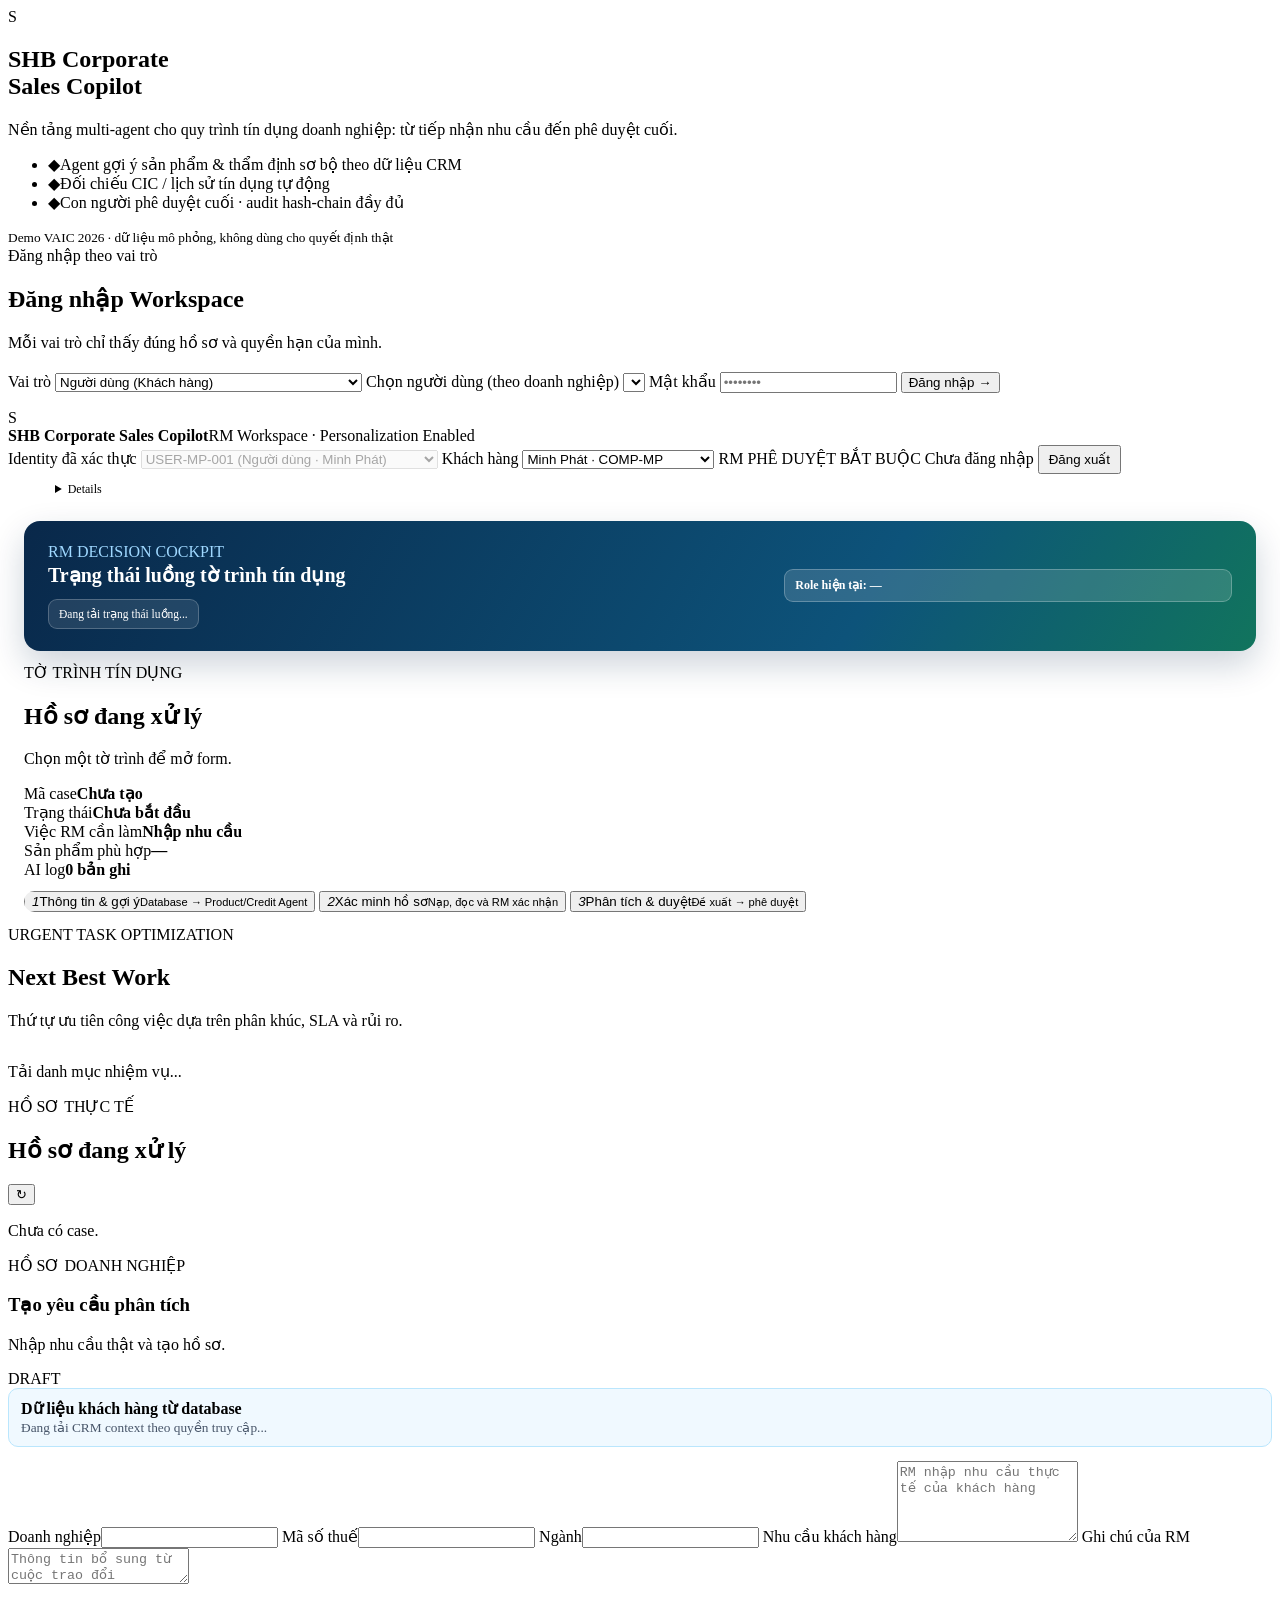
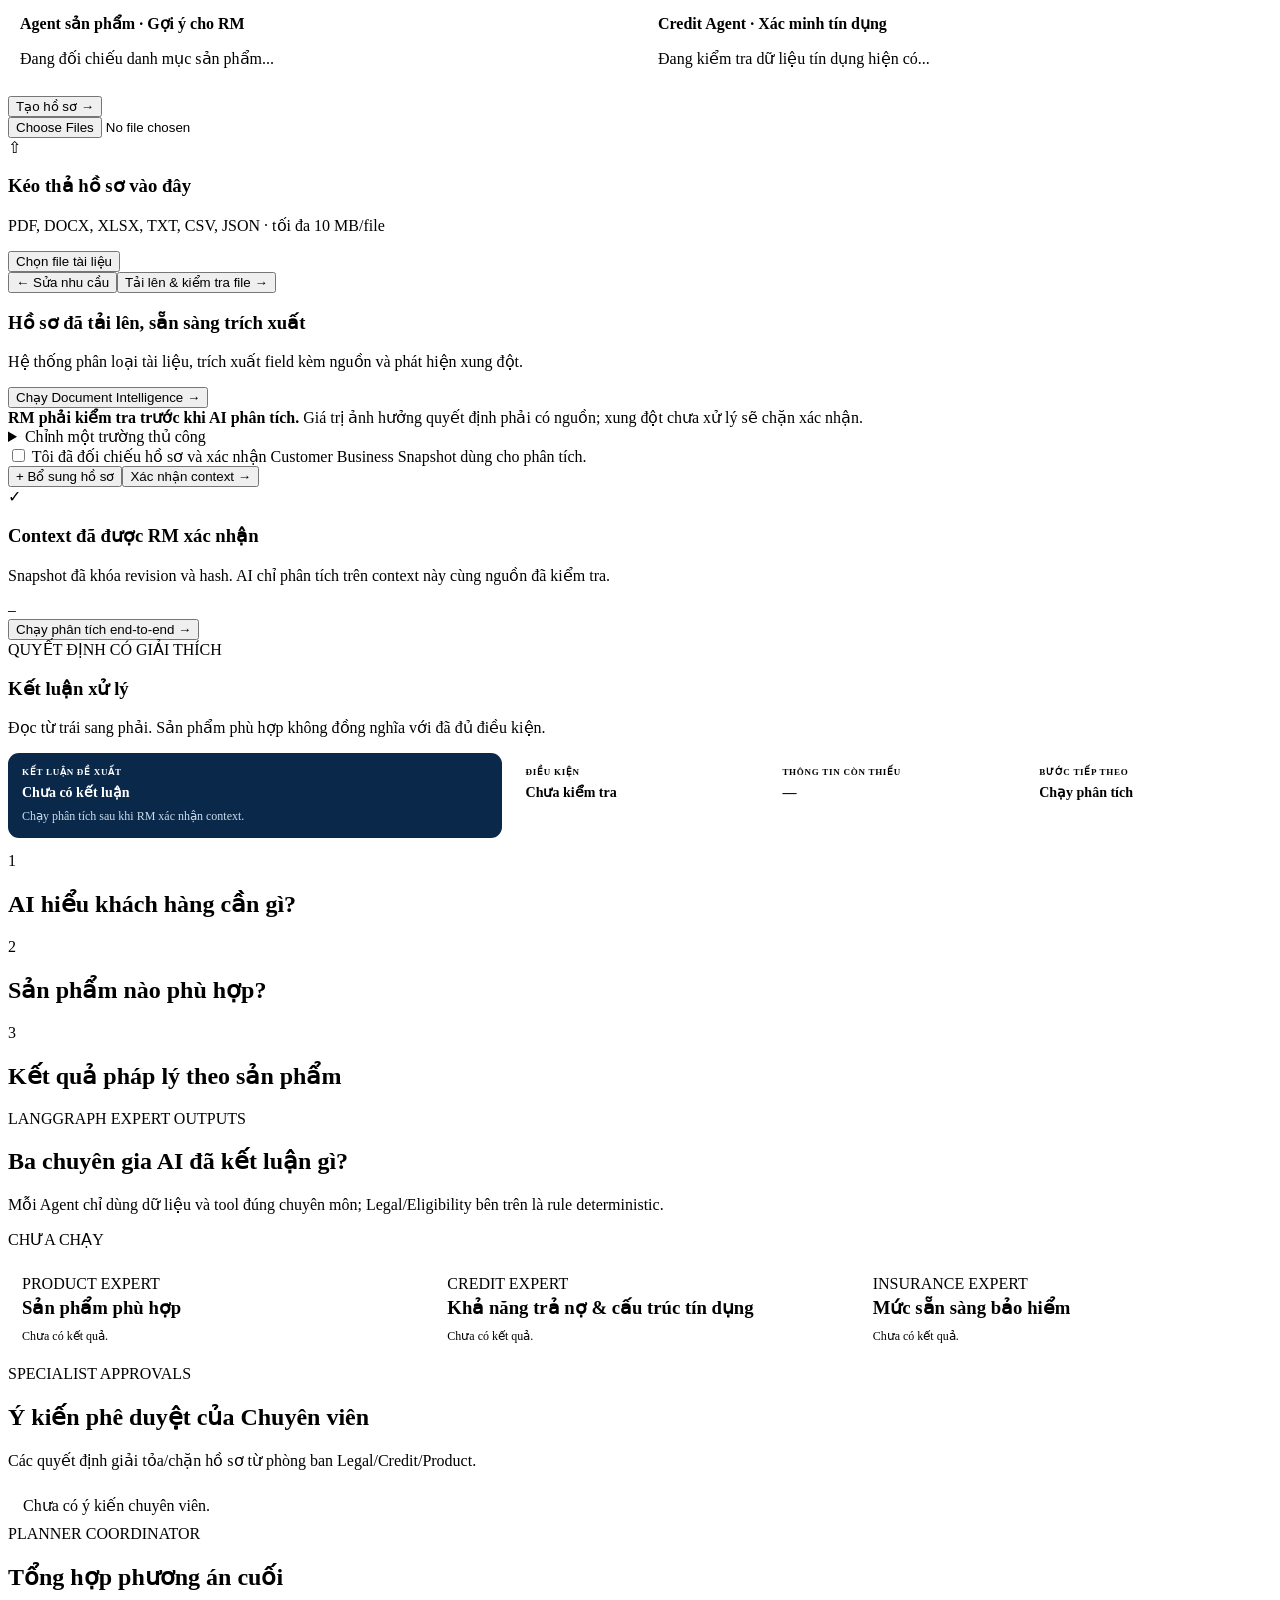
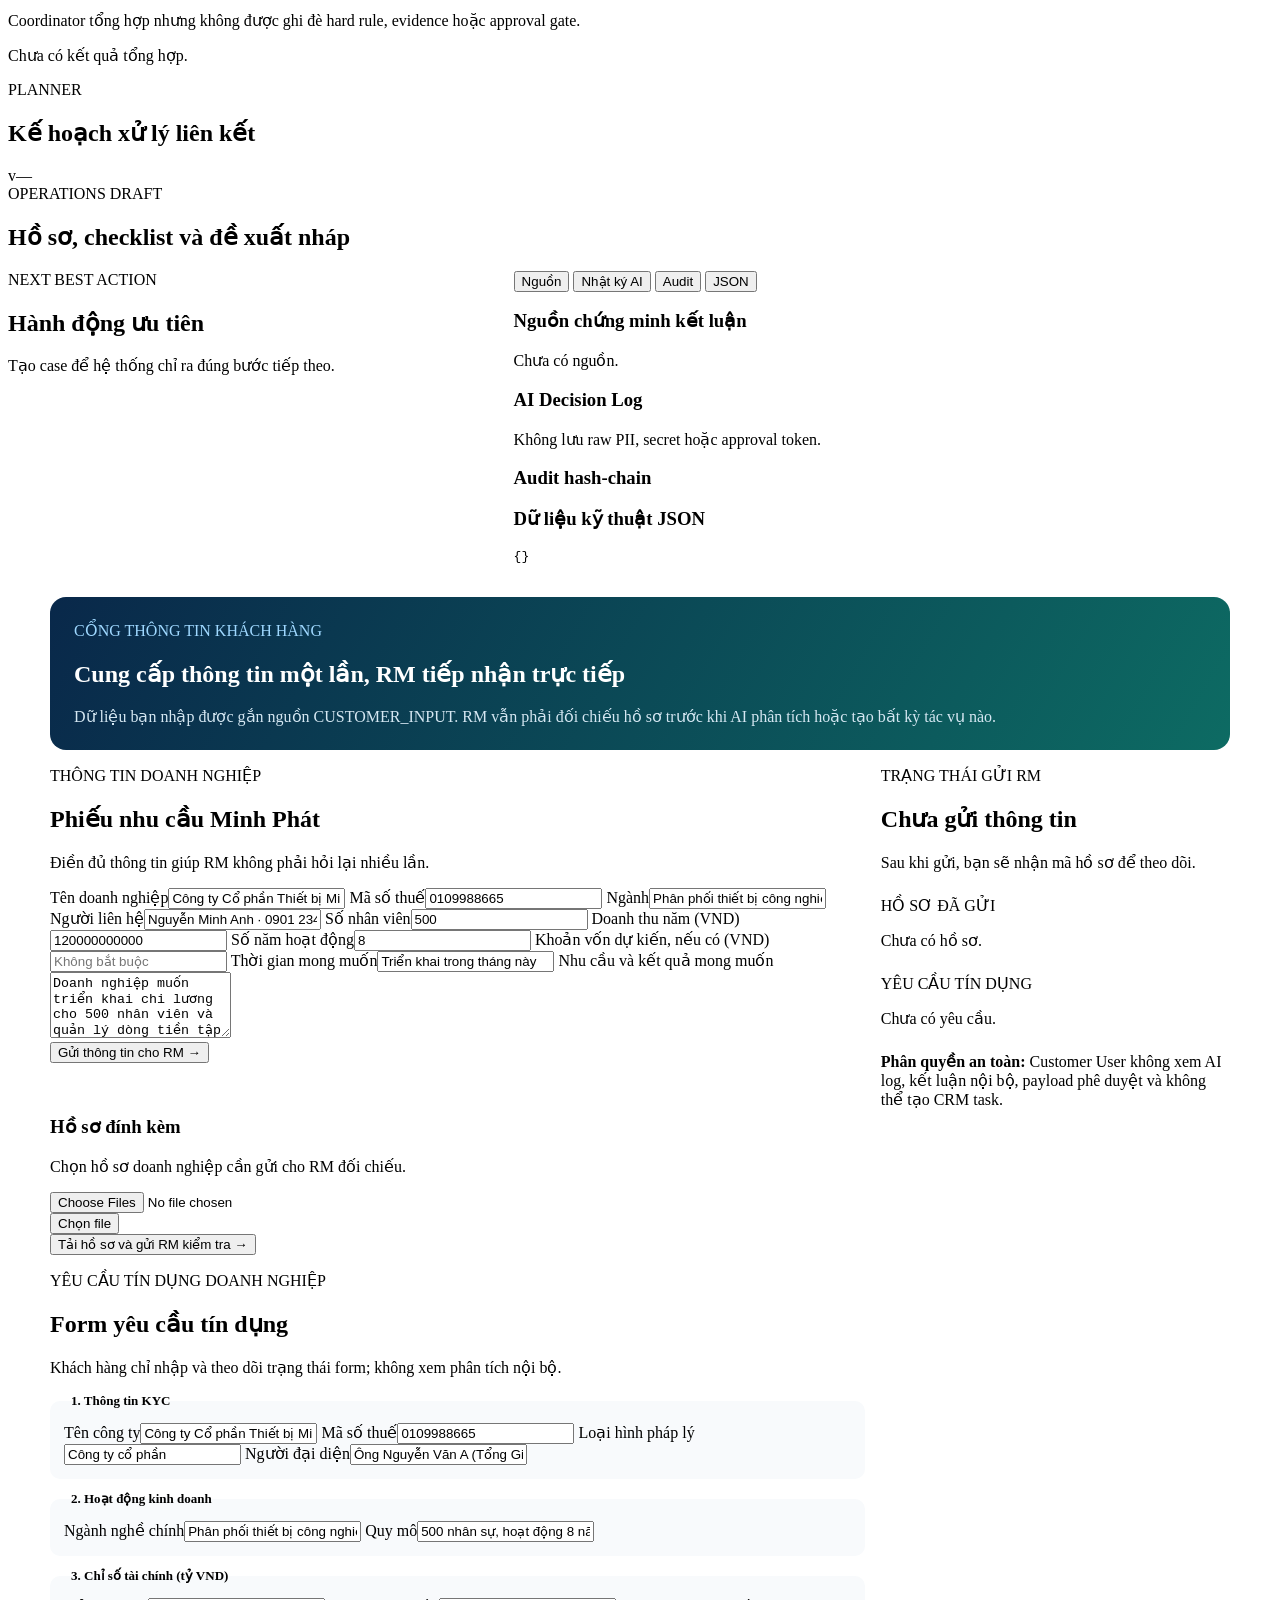
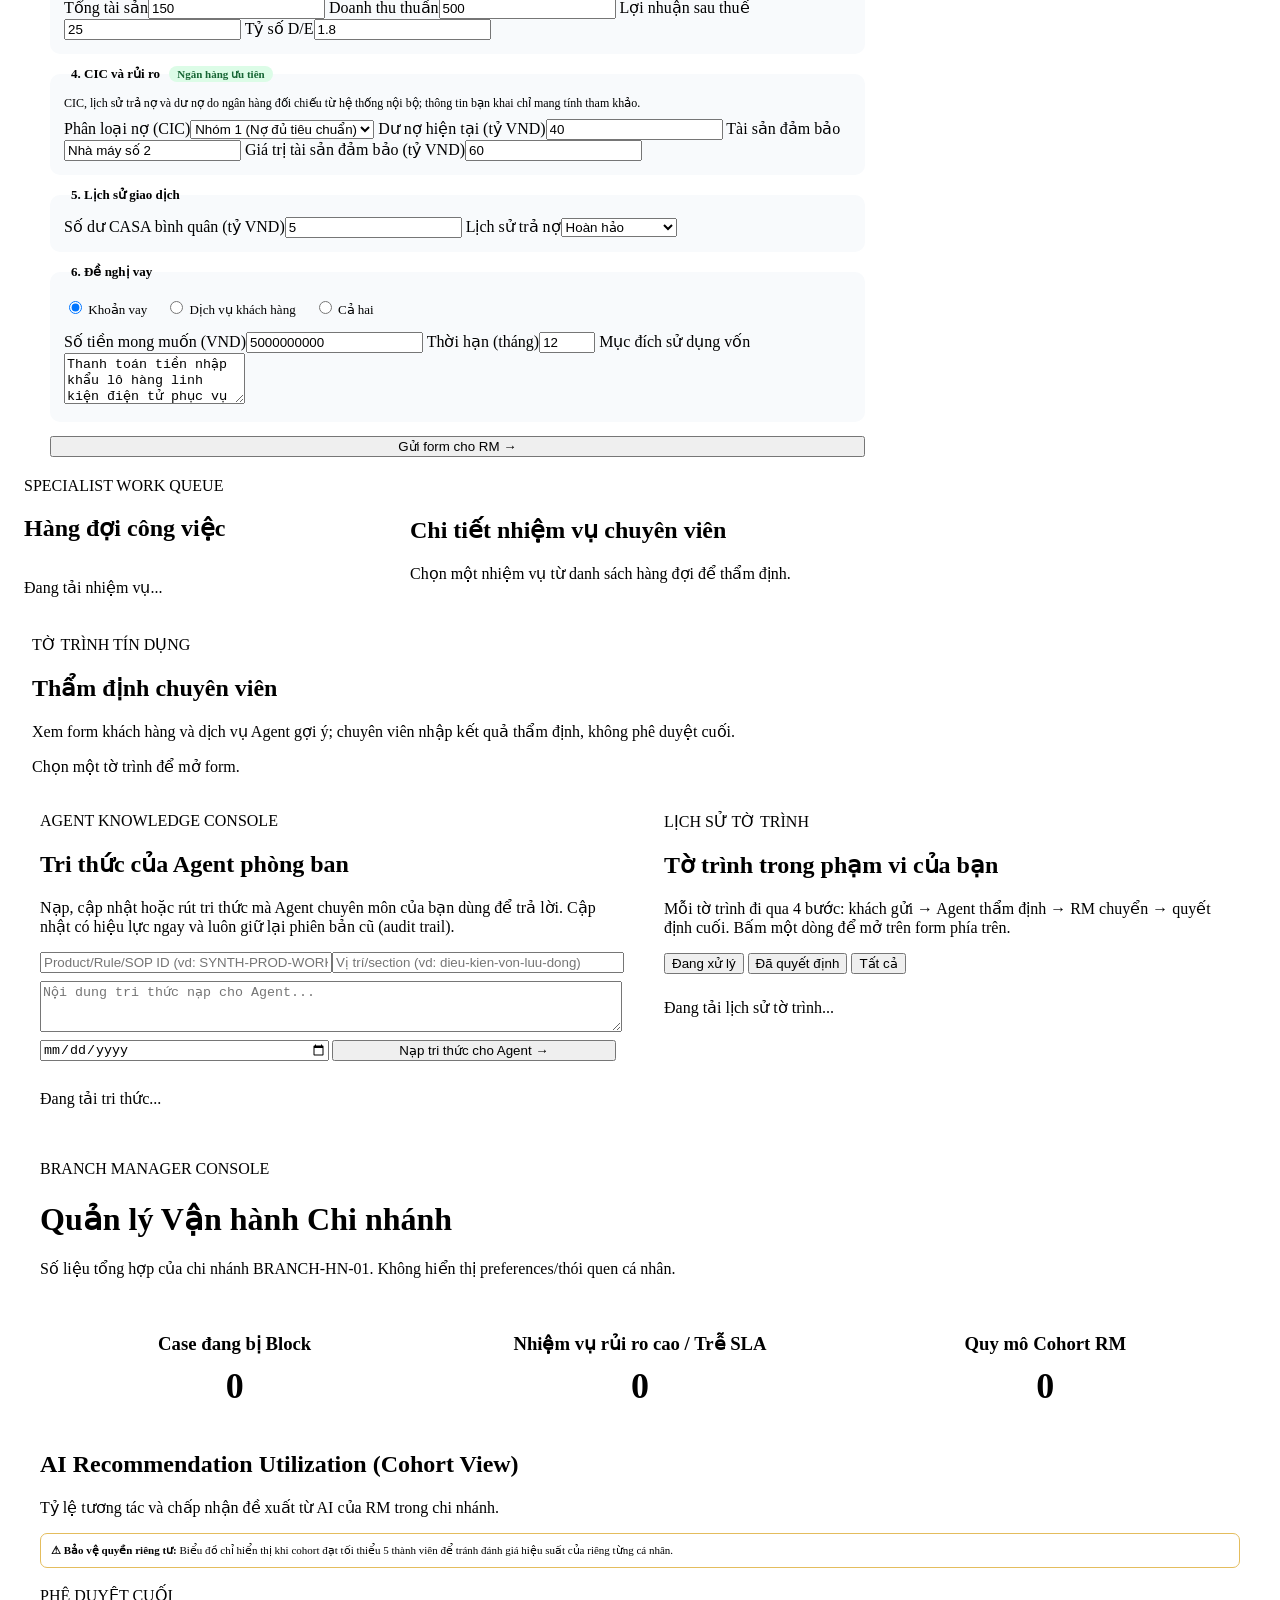
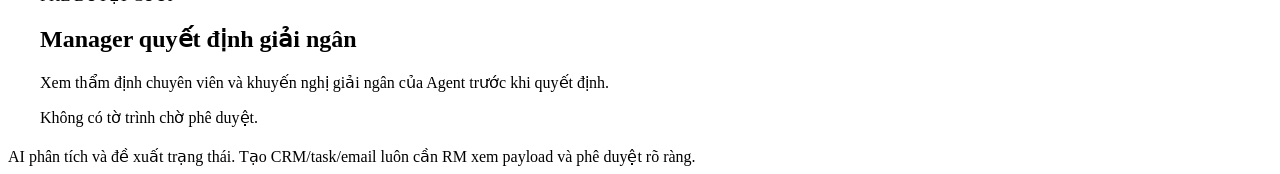
==== commit d21df76d: "feat: enhance authentication and role management for customer users - Introduced a new setting `REQU" ====
--- a/app/static/index.html
+++ b/app/static/index.html
@@ -318,15 +318,12 @@
         <label class="login-field">Vai trò
           <select id="loginRole">
             <option value="customer">Người dùng (Khách hàng)</option>
-            <option value="staff">Nhân viên ngân hàng</option>
-            <option value="manager">Người phê duyệt cuối (Manager)</option>
+            <option value="staff">Nhân viên ngân hàng · Tạo hồ sơ &amp; thẩm định</option>
+            <option value="manager">Người phê duyệt cuối · Giải ngân &amp; xuất tờ trình</option>
           </select>
         </label>
-        <label id="loginStaffWrap" class="login-field" style="display:none;">Chọn nhân viên
-          <select id="loginStaff">
-            <option value="RM-999">RM-999 · Nhân viên giao dịch</option>
-            <option value="SPEC-CREDIT-001">SPEC-CREDIT-001 · Chuyên viên thẩm định</option>
-          </select>
+        <label id="loginCustomerWrap" class="login-field">Chọn người dùng (theo doanh nghiệp)
+          <select id="loginCustomerUser"></select>
         </label>
         <small id="loginRoleHint" class="login-role-hint"></small>
         <label class="login-field">Mật khẩu
@@ -345,8 +342,10 @@
     <div class="top-context">
       <label>Identity đã xác thực
         <select id="employee" disabled>
-          <option value="USER-MP-001">USER-MP-001 (Người dùng)</option>
-          <option value="RM-999">RM-999 (Nhân viên giao dịch)</option>
+          <option value="USER-MP-001">USER-MP-001 (Người dùng · Minh Phát)</option>
+          <option value="USER-ABC-001">USER-ABC-001 (Người dùng · ABC Việt Nam)</option>
+          <option value="USER-XYZ-001">USER-XYZ-001 (Người dùng · XYZ)</option>
+          <option value="RM-999">RM-999 (Nhân viên ngân hàng)</option>
           <option value="SPEC-CREDIT-001">SPEC-CREDIT-001 (Chuyên viên thẩm định)</option>
           <option value="MGR-HN-01">MGR-HN-01 (Người phê duyệt cuối)</option>
         </select>
@@ -355,6 +354,7 @@
         <select id="session">
           <option value="SESS-MP">Minh Phát · COMP-MP</option>
           <option value="SESS-ABC">ABC Việt Nam · COMP-ABC</option>
+          <option value="SESS-XYZ">XYZ · COMP-XYZ</option>
         </select>
       </label>
       <span class="demo-badge">RM PHÊ DUYỆT BẮT BUỘC</span>
@@ -654,7 +654,8 @@
                 </div>
               </fieldset>
               <fieldset class="credit-section">
-                <legend>4. CIC và rủi ro</legend>
+                <legend>4. CIC và rủi ro <span class="src-badge src-llm">Ngân hàng ưu tiên</span></legend>
+                <p class="muted" style="margin:0 0 8px;font-size:12px;">CIC, lịch sử trả nợ và dư nợ do ngân hàng đối chiếu từ hệ thống nội bộ; thông tin bạn khai chỉ mang tính tham khảo.</p>
                 <div class="form-grid">
                   <label class="field">Phân loại nợ (CIC)<select id="creditCic"><option>Nhóm 1 (Nợ đủ tiêu chuẩn)</option><option>Nhóm 2</option><option>Nhóm 3-5</option></select></label>
                   <label class="field">Dư nợ hiện tại (tỷ VND)<input id="creditCurrentDebt" type="number" min="0" step="0.01" value="40" required></label>
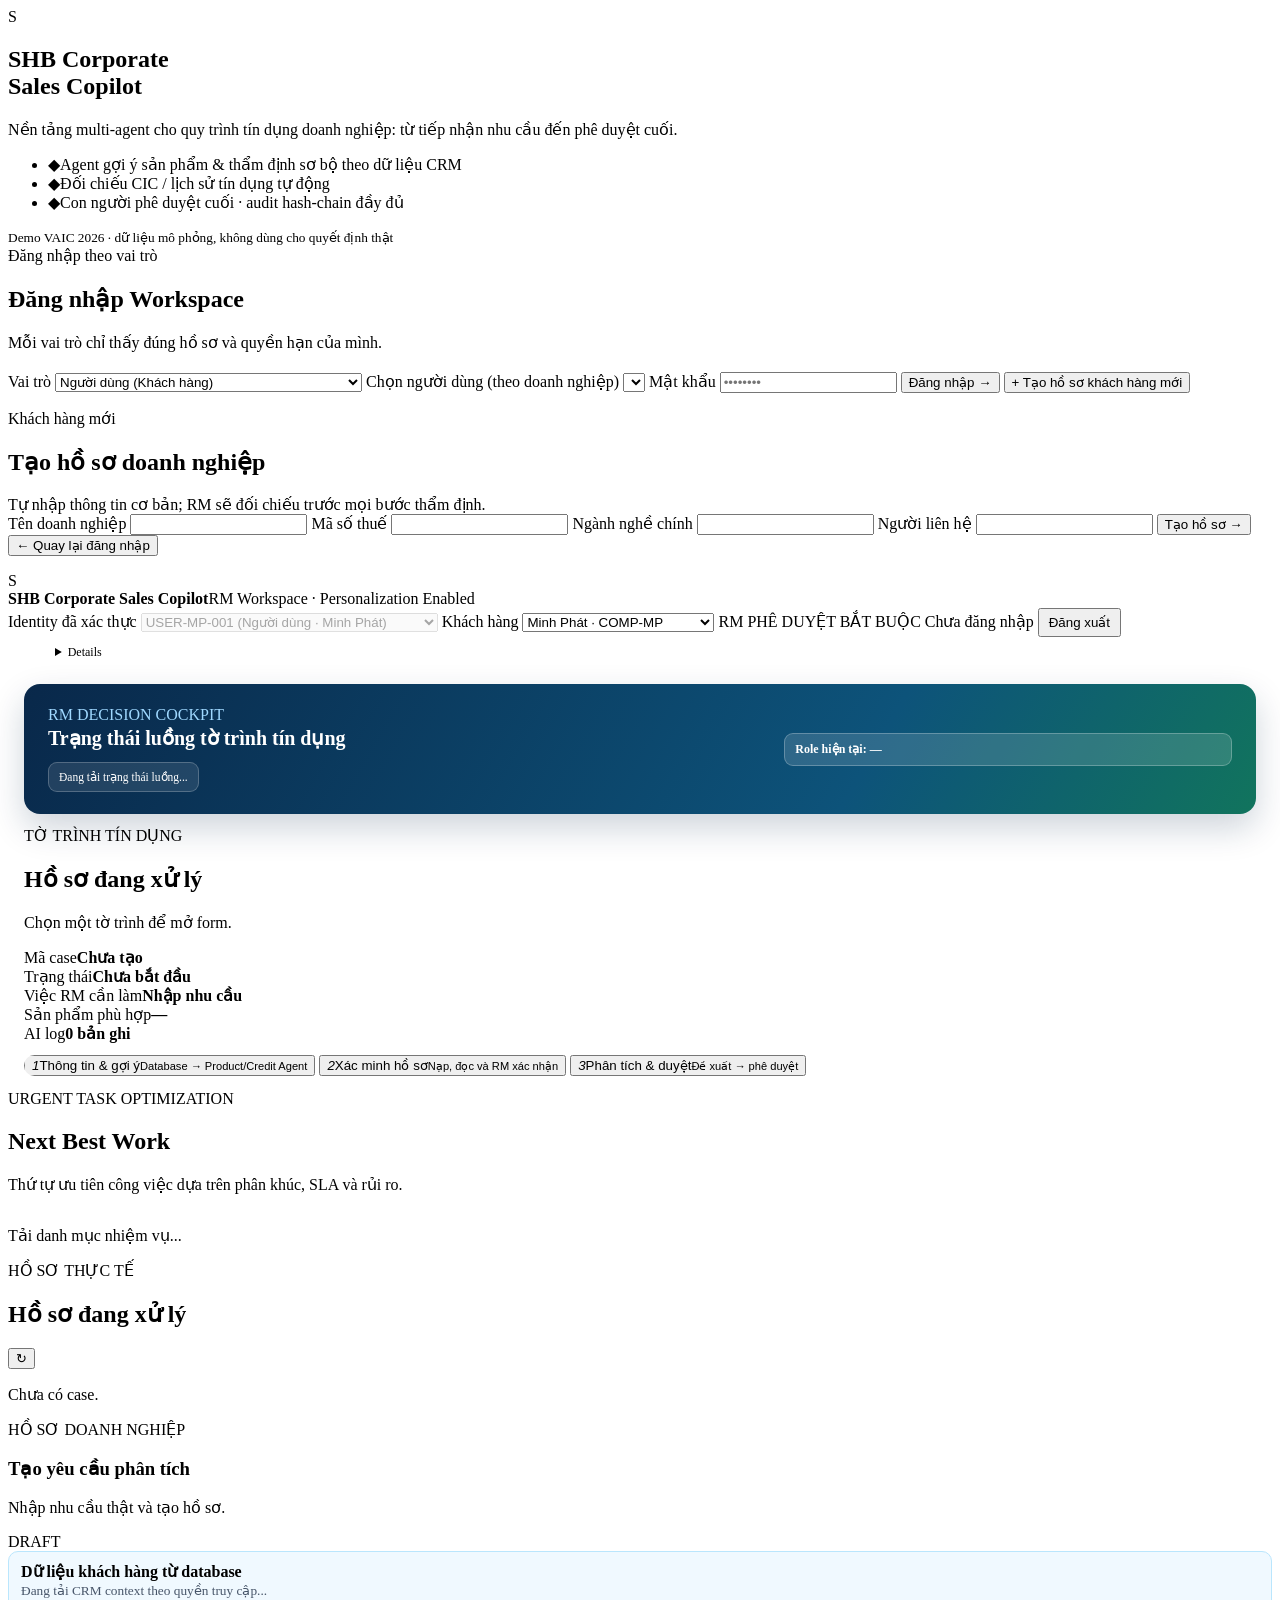
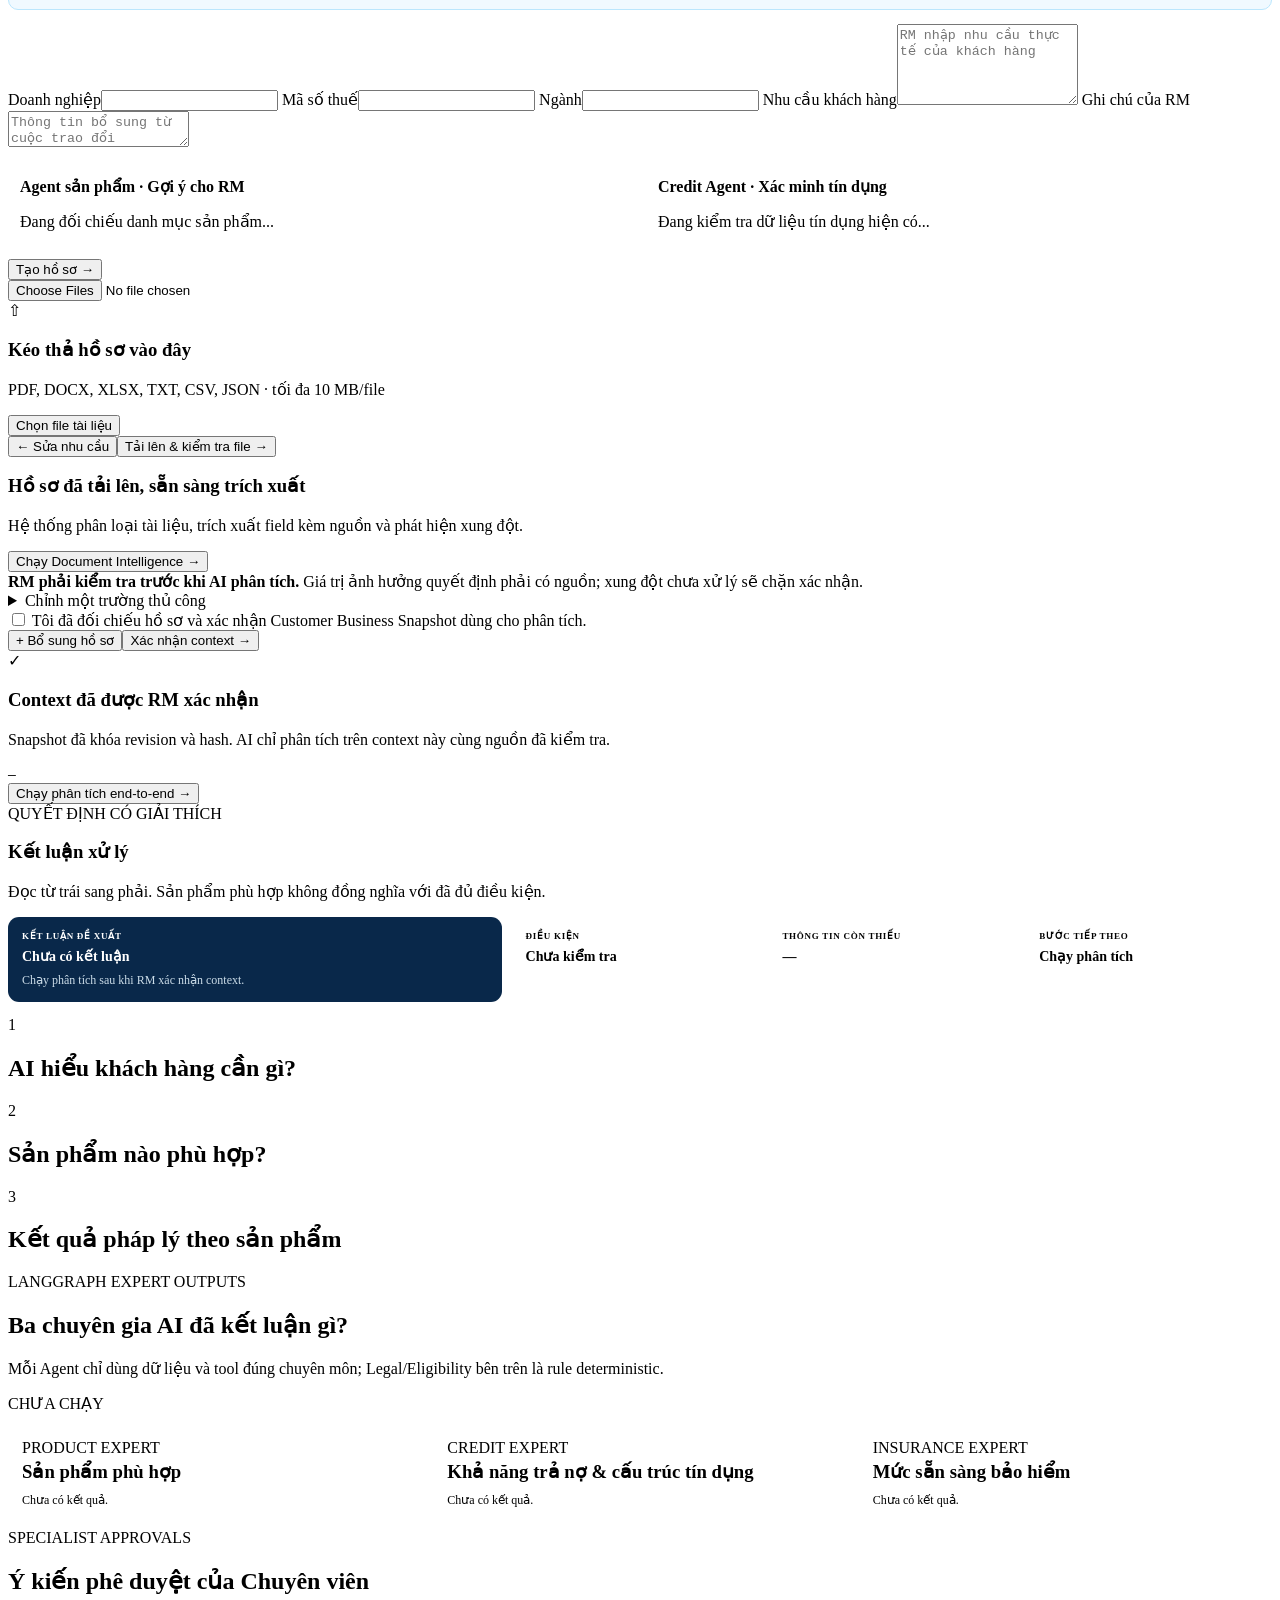
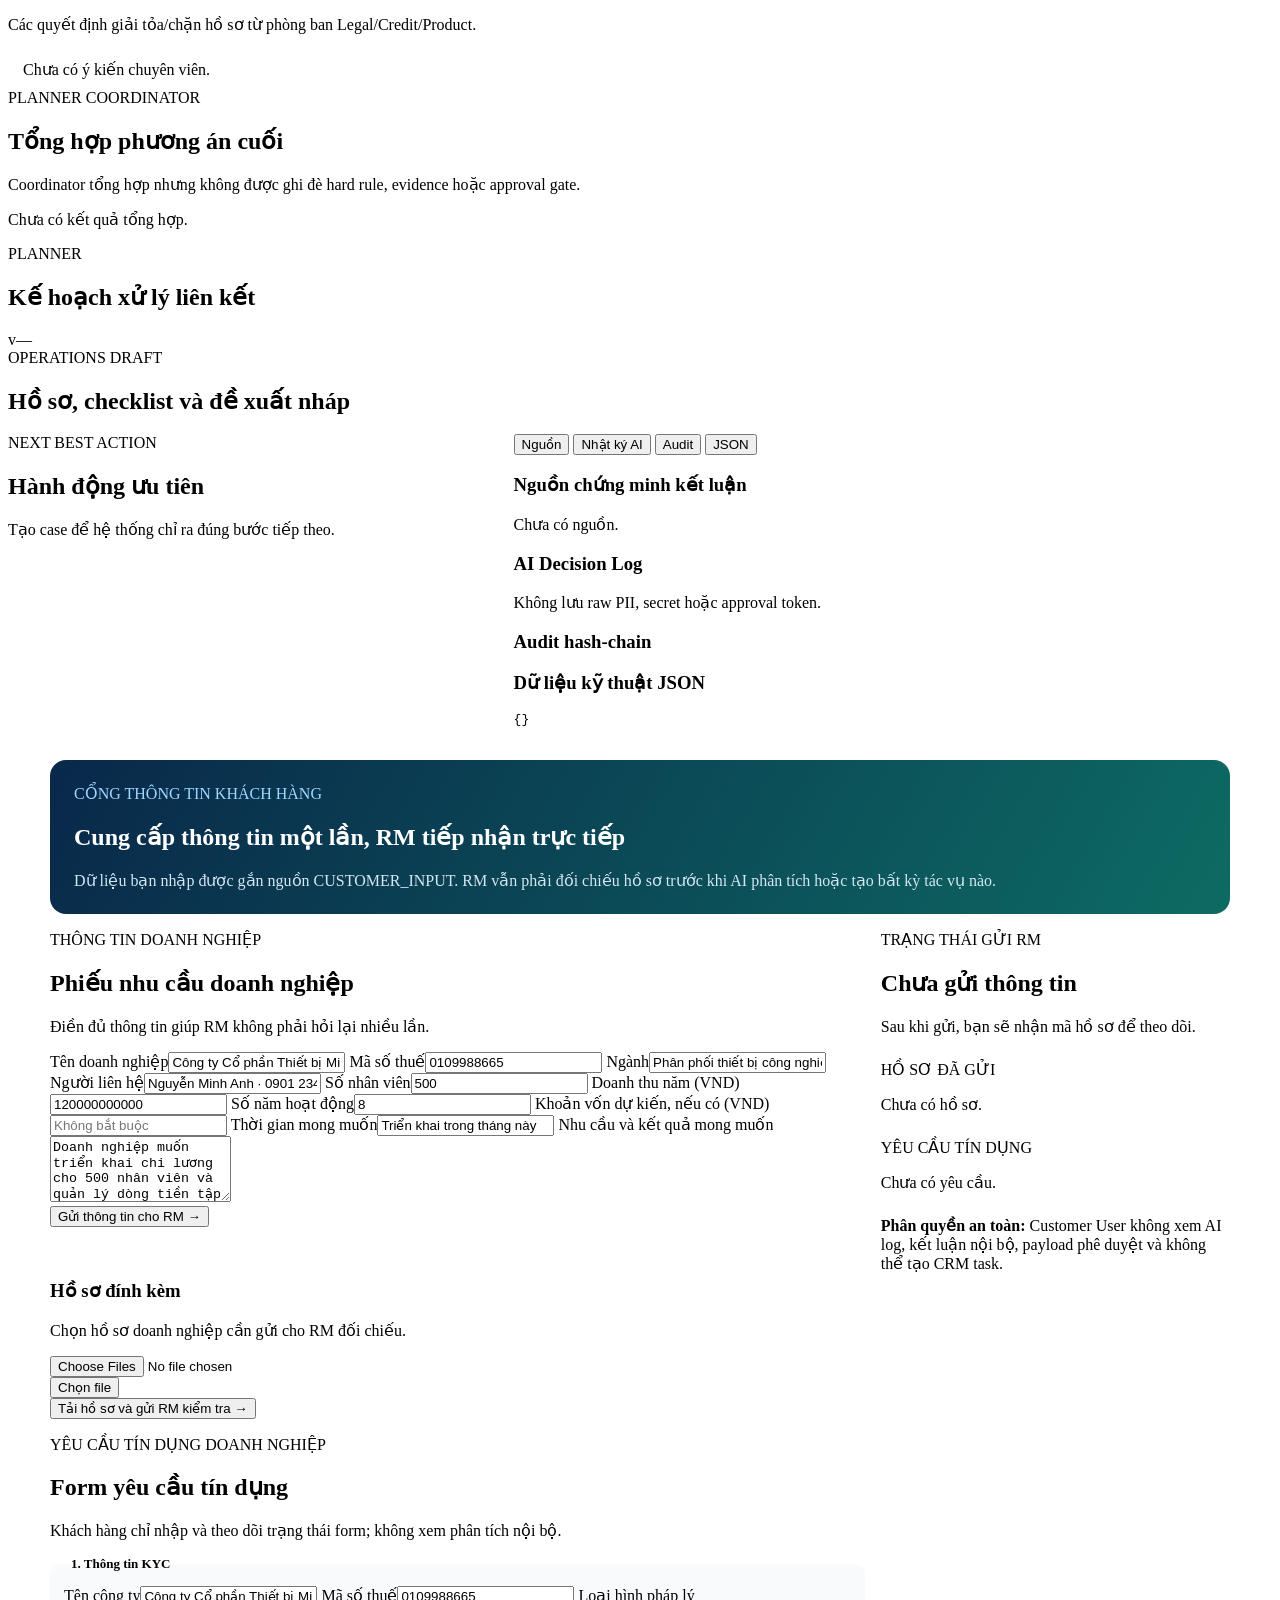
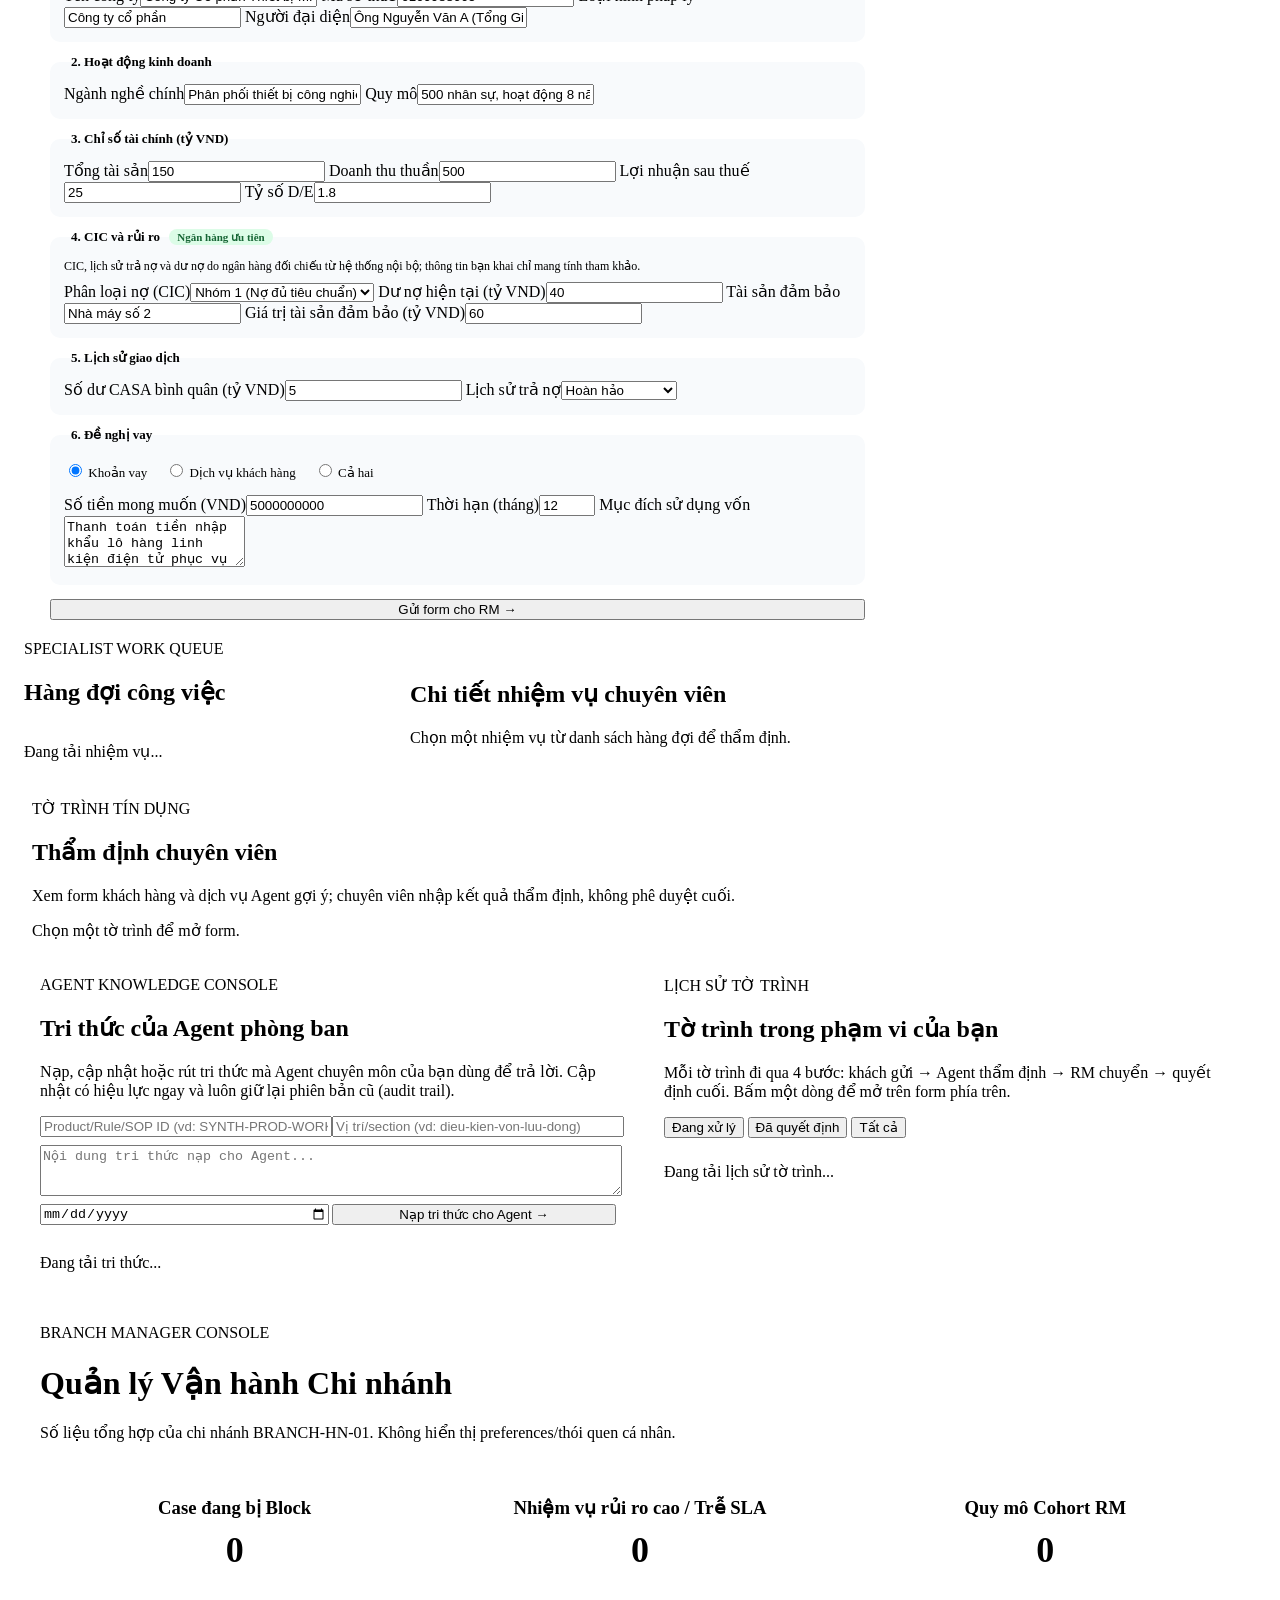
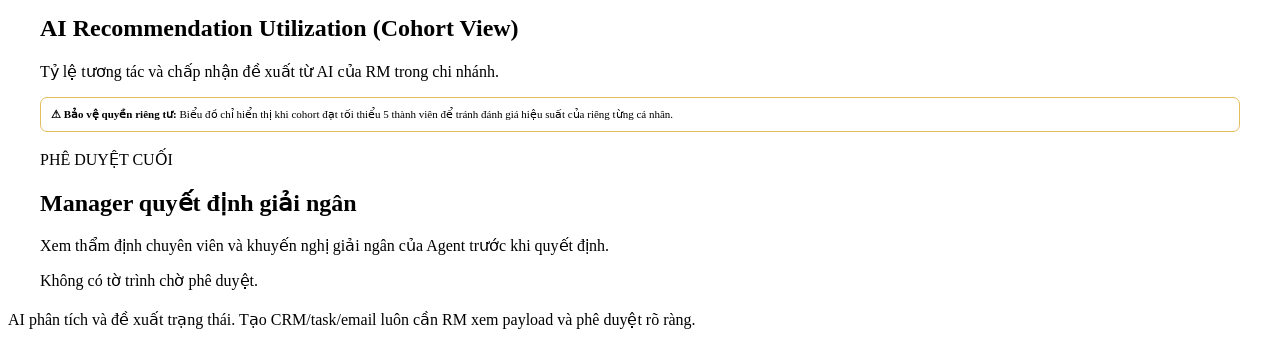
==== commit e8b83c6e: "feat: implement self-service customer registration for demo profiles - Added a new endpoint `/api/v2" ====
--- a/app/static/index.html
+++ b/app/static/index.html
@@ -330,7 +330,28 @@
           <input id="loginPassword" type="password" autocomplete="current-password" placeholder="••••••••">
         </label>
         <button class="button primary login-submit" type="submit">Đăng nhập →</button>
+        <button id="showCustomerRegistration" class="button secondary login-submit" type="button">+ Tạo hồ sơ khách hàng mới</button>
         <p id="loginError" class="login-error"></p>
+      </form>
+      <form id="customerRegistrationForm" class="login-card hidden" autocomplete="on">
+        <span class="eyebrow">Khách hàng mới</span>
+        <h1>Tạo hồ sơ doanh nghiệp</h1>
+        <p class="muted" style="margin:0;">Tự nhập thông tin cơ bản; RM sẽ đối chiếu trước mọi bước thẩm định.</p>
+        <label class="login-field">Tên doanh nghiệp
+          <input id="registerCompanyName" required minlength="2" maxlength="300" autocomplete="organization">
+        </label>
+        <label class="login-field">Mã số thuế
+          <input id="registerTaxCode" required minlength="3" maxlength="30" inputmode="numeric">
+        </label>
+        <label class="login-field">Ngành nghề chính
+          <input id="registerIndustry" maxlength="300">
+        </label>
+        <label class="login-field">Người liên hệ
+          <input id="registerContact" maxlength="200" autocomplete="name">
+        </label>
+        <button class="button primary login-submit" type="submit">Tạo hồ sơ →</button>
+        <button id="showLogin" class="login-switch" type="button">← Quay lại đăng nhập</button>
+        <p id="registrationError" class="login-error" aria-live="polite"></p>
       </form>
     </div>
   </section>
@@ -601,7 +622,7 @@
       <div class="customer-grid">
         <main class="customer-main">
           <section class="panel">
-          <div class="panel-title"><div><span class="eyebrow">THÔNG TIN DOANH NGHIỆP</span><h2>Phiếu nhu cầu Minh Phát</h2><p>Điền đủ thông tin giúp RM không phải hỏi lại nhiều lần.</p></div></div>
+          <div class="panel-title"><div><span class="eyebrow">THÔNG TIN DOANH NGHIỆP</span><h2 id="customerProfileTitle">Phiếu nhu cầu doanh nghiệp</h2><p>Điền đủ thông tin giúp RM không phải hỏi lại nhiều lần.</p></div></div>
           <div class="form-grid">
             <label class="field span-2">Tên doanh nghiệp<input id="customerCompanyName" value="Công ty Cổ phần Thiết bị Minh Phát"></label>
             <label class="field">Mã số thuế<input id="customerTaxCode" value="0109988665"></label>
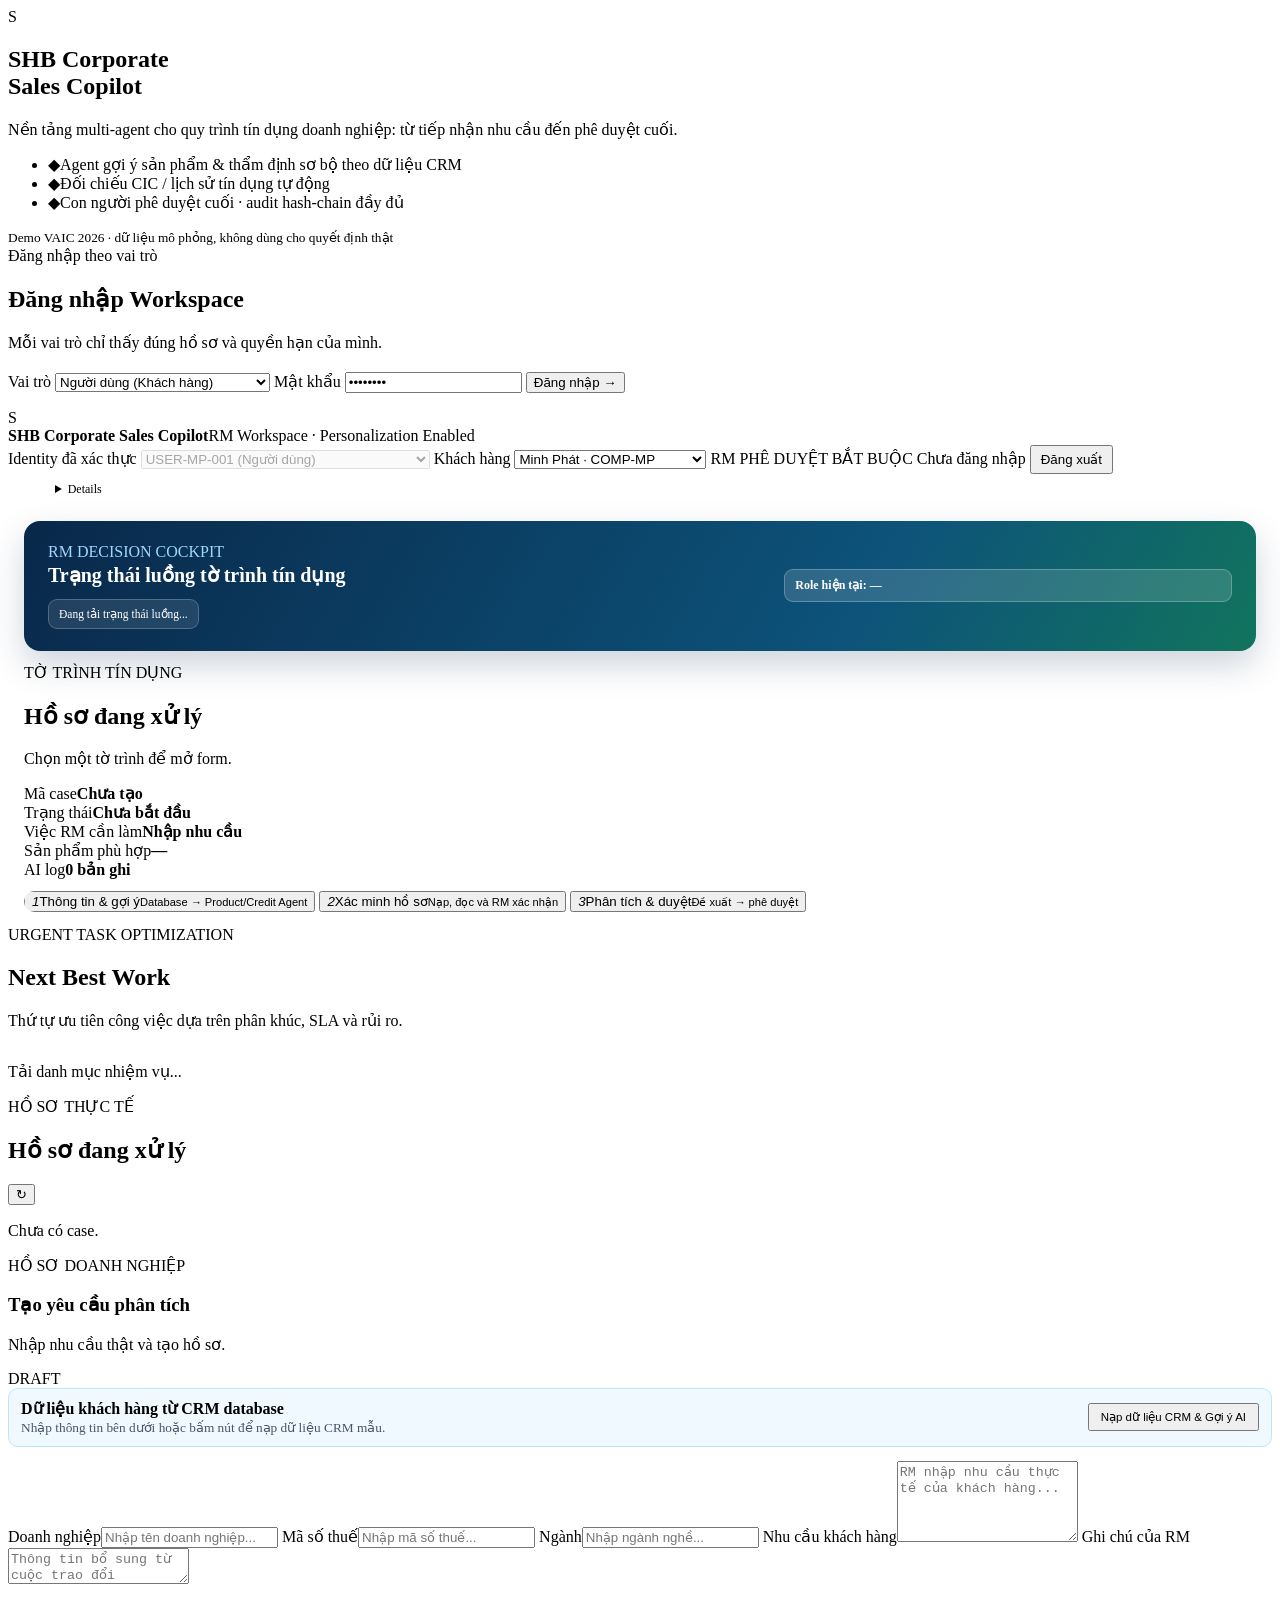
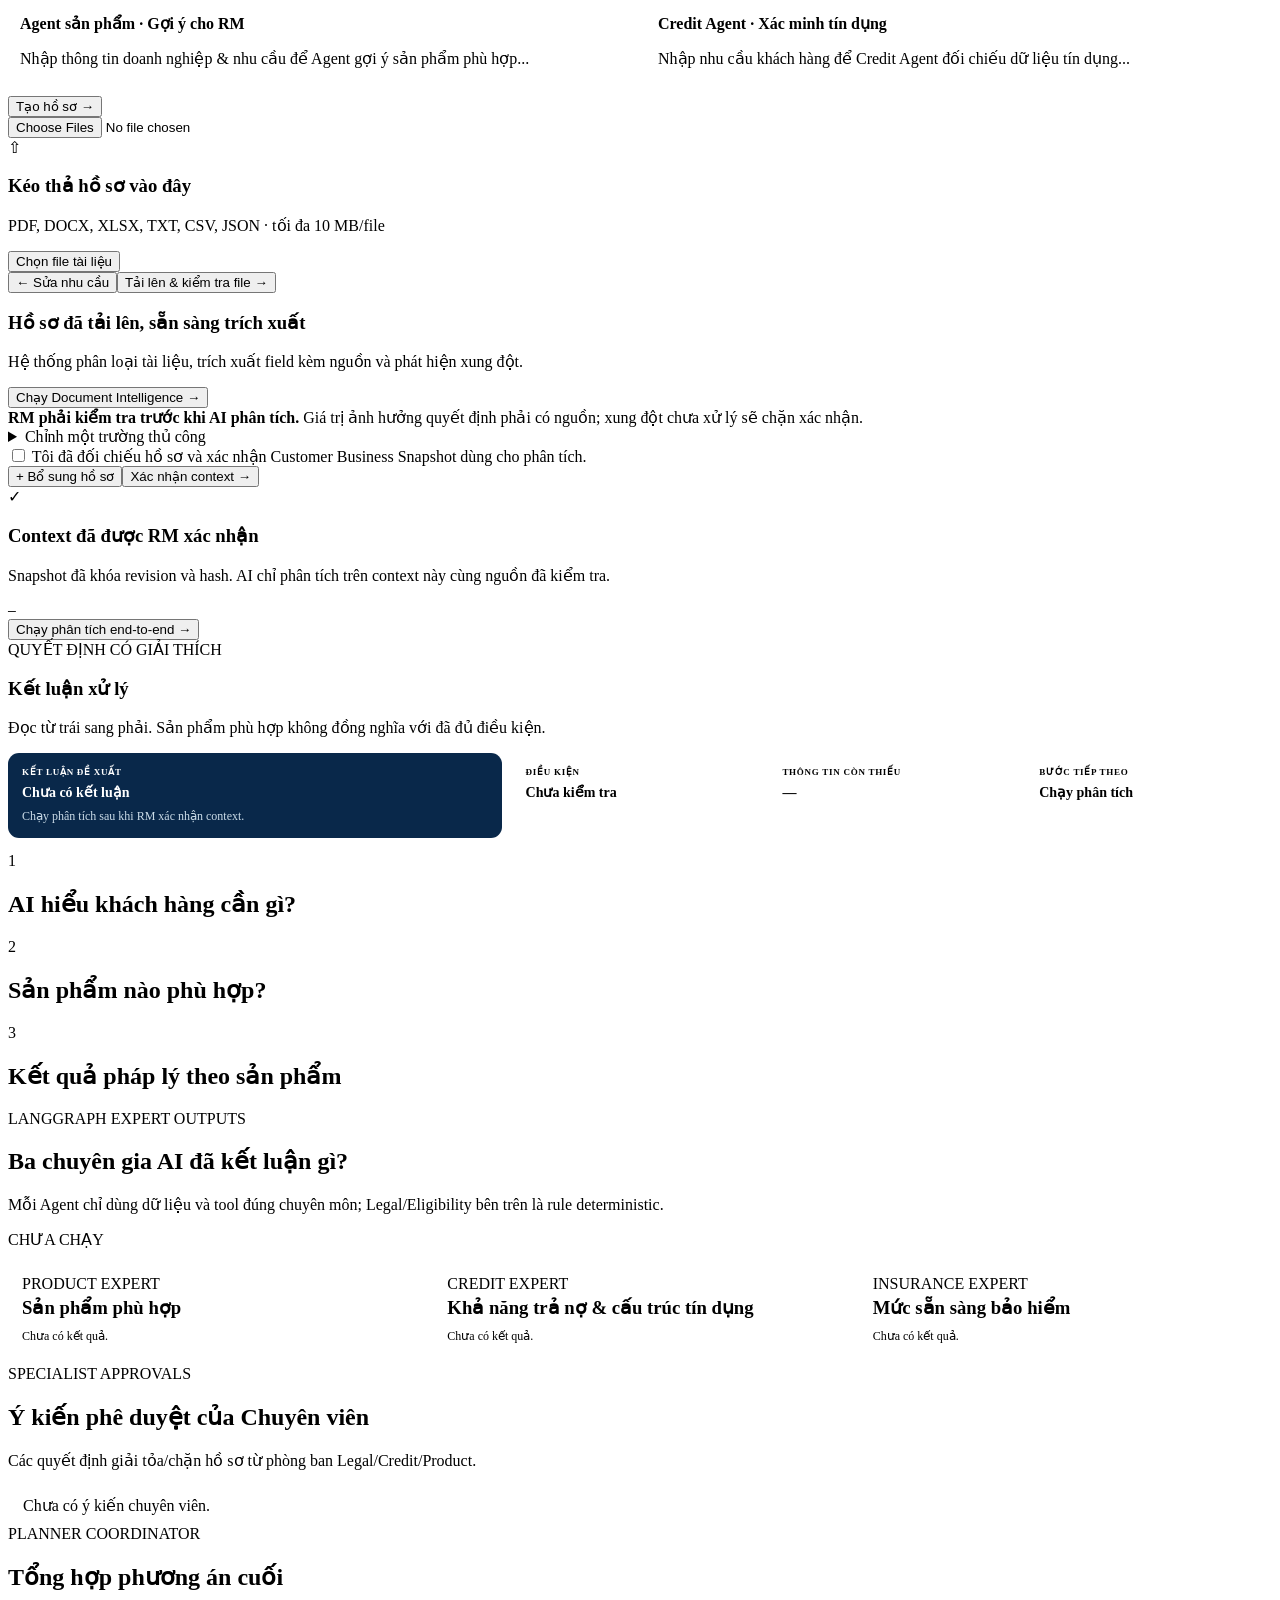
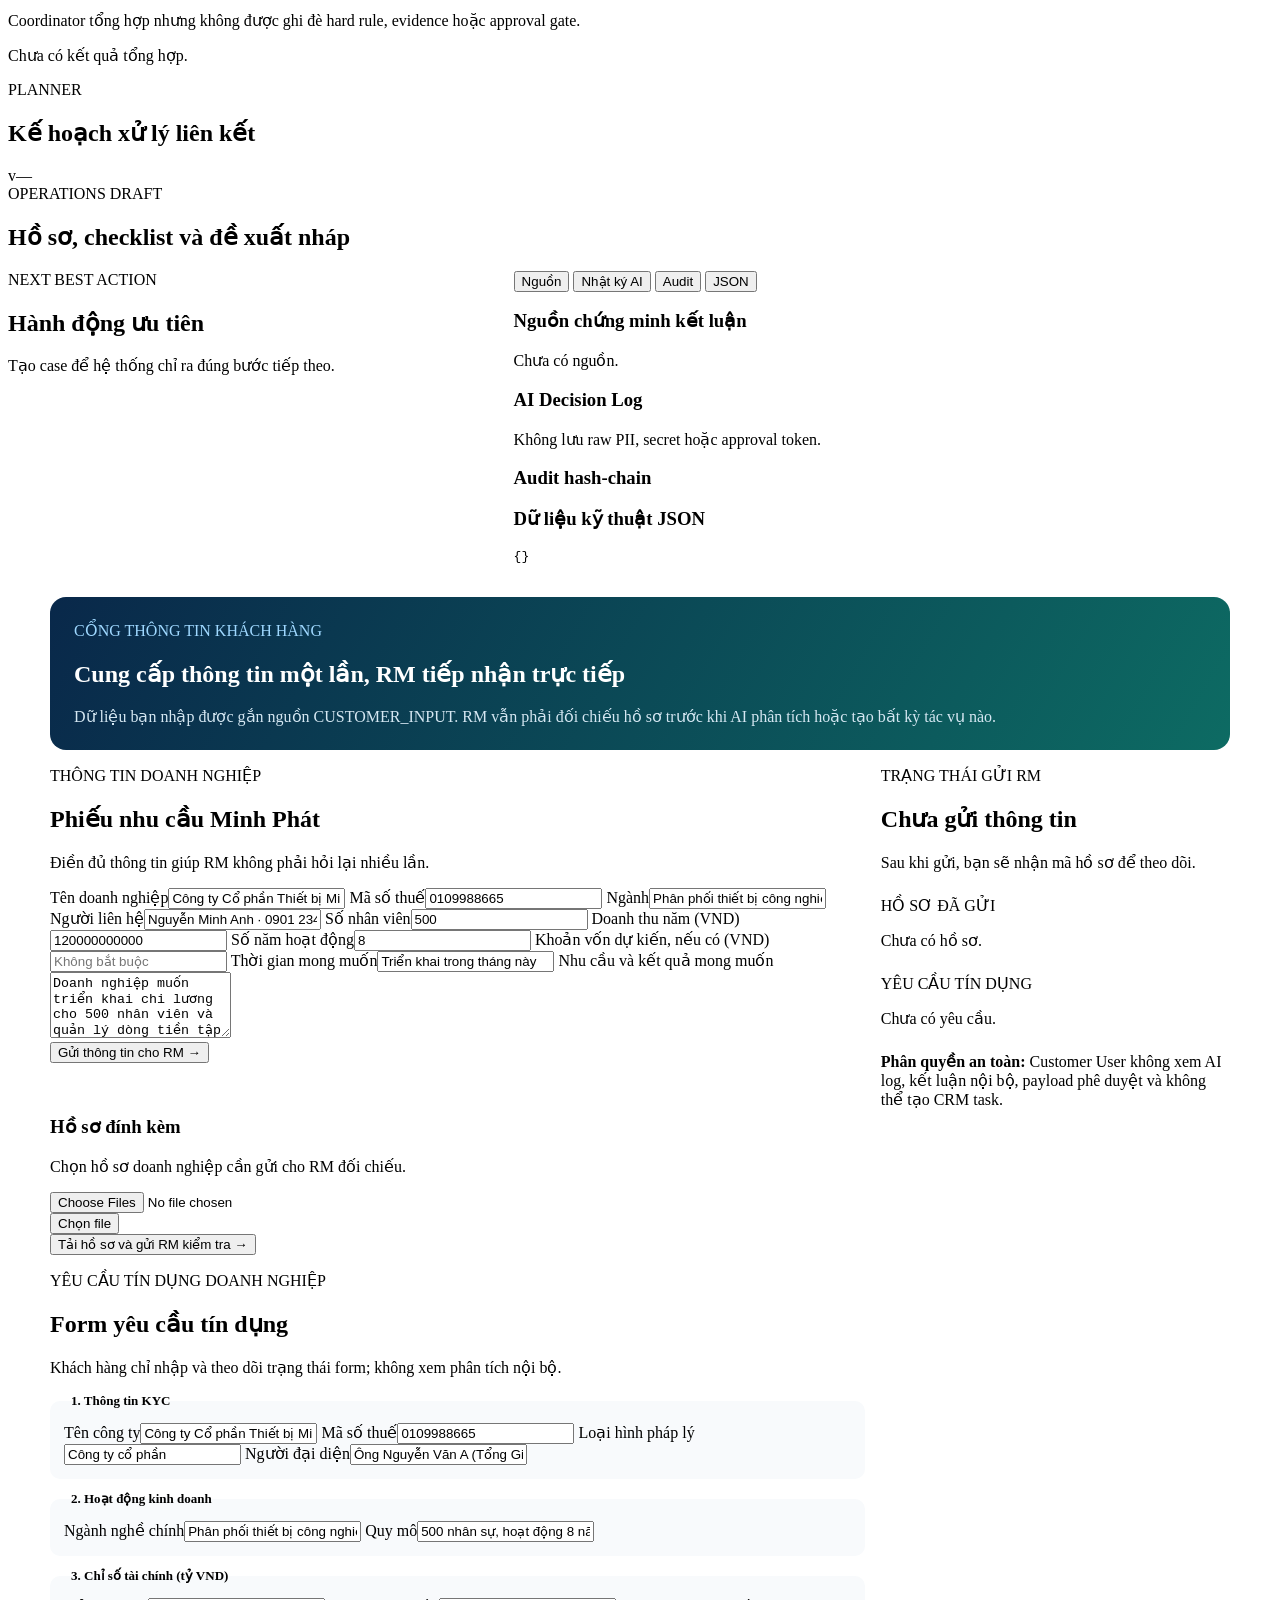
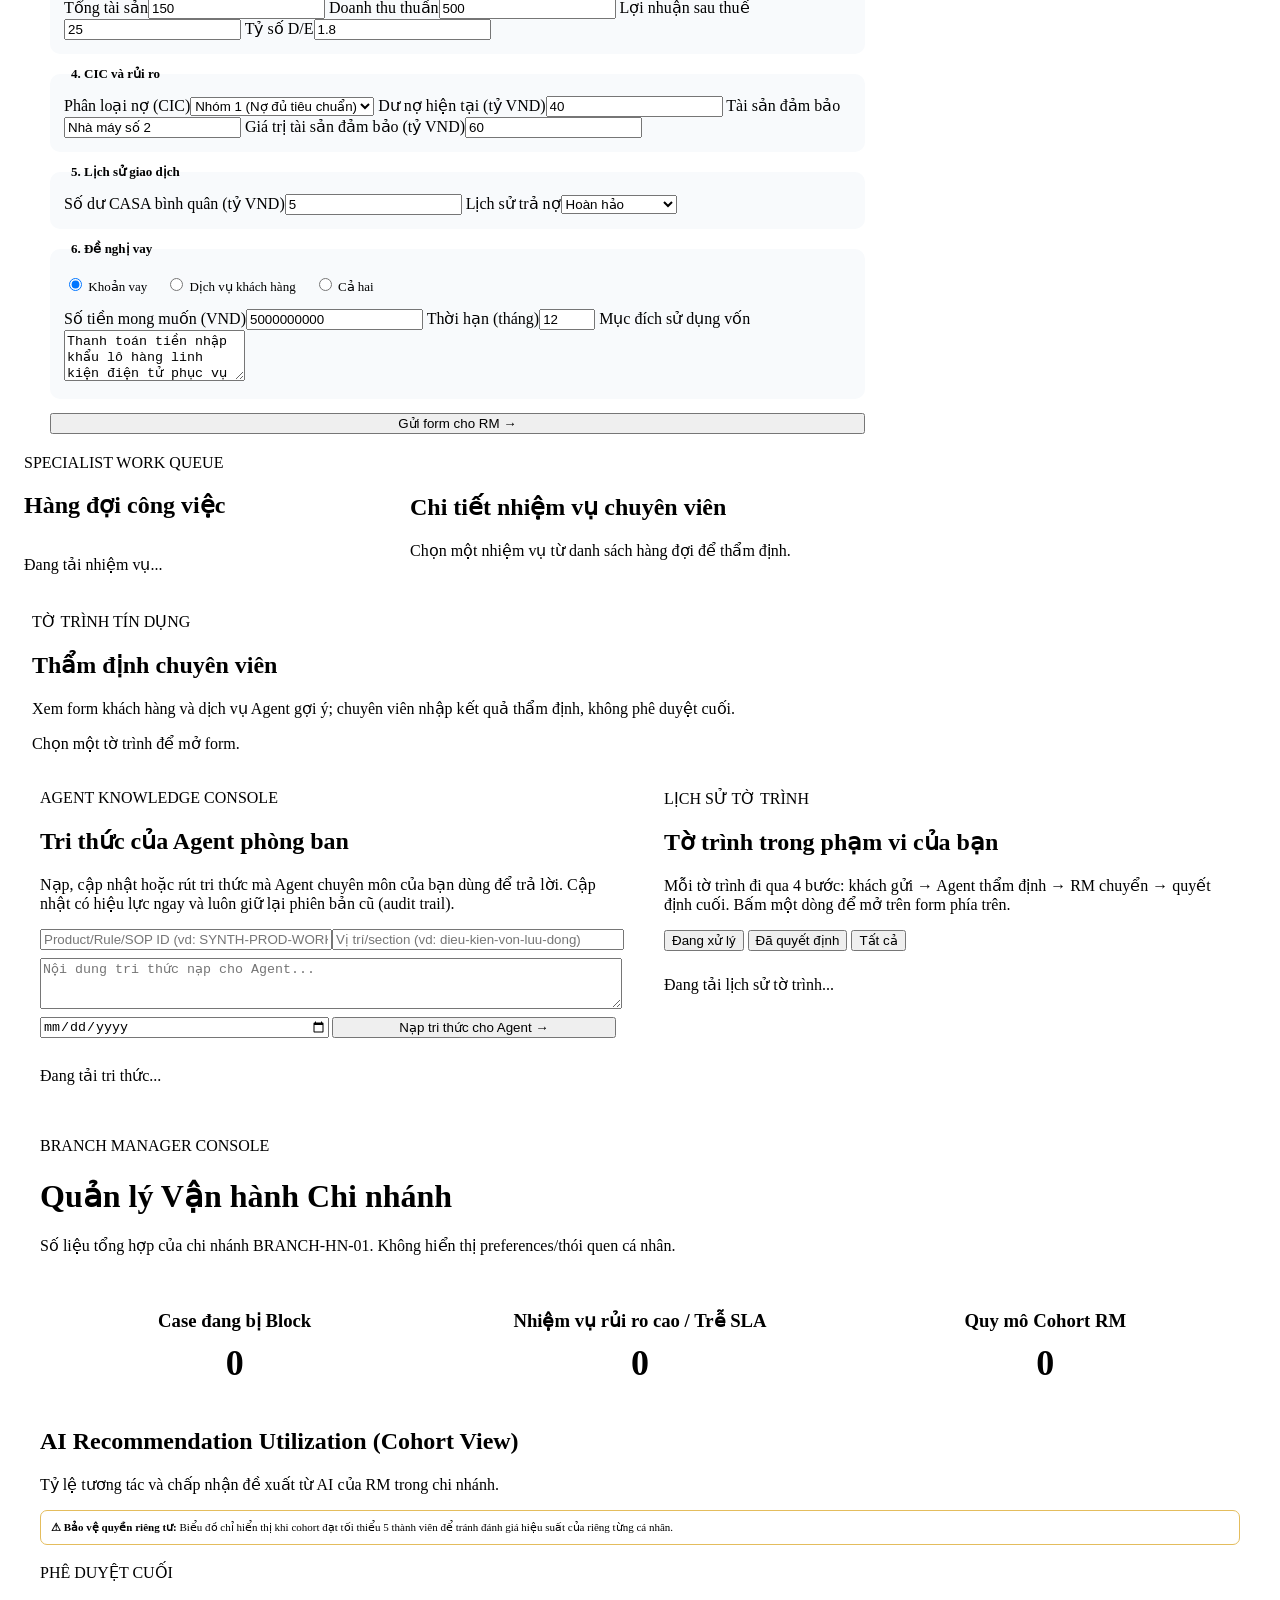
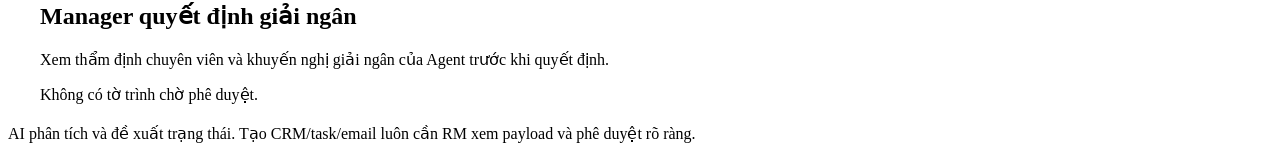
==== commit 4ae22b72: "feat: Nối luồng dữ liệu Sales Case và Credit Request xuyên suốt các Role" ====
--- a/app/static/index.html
+++ b/app/static/index.html
@@ -318,40 +318,22 @@
         <label class="login-field">Vai trò
           <select id="loginRole">
             <option value="customer">Người dùng (Khách hàng)</option>
-            <option value="staff">Nhân viên ngân hàng · Tạo hồ sơ &amp; thẩm định</option>
-            <option value="manager">Người phê duyệt cuối · Giải ngân &amp; xuất tờ trình</option>
+            <option value="staff">Nhân viên ngân hàng</option>
+            <option value="manager">Người phê duyệt cuối (Manager)</option>
           </select>
         </label>
-        <label id="loginCustomerWrap" class="login-field">Chọn người dùng (theo doanh nghiệp)
-          <select id="loginCustomerUser"></select>
+        <label id="loginStaffWrap" class="login-field" style="display:none;">Chọn nhân viên
+          <select id="loginStaff">
+            <option value="RM-999">RM-999 · Nhân viên giao dịch</option>
+            <option value="SPEC-CREDIT-001">SPEC-CREDIT-001 · Chuyên viên thẩm định</option>
+          </select>
         </label>
         <small id="loginRoleHint" class="login-role-hint"></small>
         <label class="login-field">Mật khẩu
-          <input id="loginPassword" type="password" autocomplete="current-password" placeholder="••••••••">
+          <input id="loginPassword" type="password" value="demo1234" autocomplete="current-password" placeholder="demo1234">
         </label>
         <button class="button primary login-submit" type="submit">Đăng nhập →</button>
-        <button id="showCustomerRegistration" class="button secondary login-submit" type="button">+ Tạo hồ sơ khách hàng mới</button>
         <p id="loginError" class="login-error"></p>
-      </form>
-      <form id="customerRegistrationForm" class="login-card hidden" autocomplete="on">
-        <span class="eyebrow">Khách hàng mới</span>
-        <h1>Tạo hồ sơ doanh nghiệp</h1>
-        <p class="muted" style="margin:0;">Tự nhập thông tin cơ bản; RM sẽ đối chiếu trước mọi bước thẩm định.</p>
-        <label class="login-field">Tên doanh nghiệp
-          <input id="registerCompanyName" required minlength="2" maxlength="300" autocomplete="organization">
-        </label>
-        <label class="login-field">Mã số thuế
-          <input id="registerTaxCode" required minlength="3" maxlength="30" inputmode="numeric">
-        </label>
-        <label class="login-field">Ngành nghề chính
-          <input id="registerIndustry" maxlength="300">
-        </label>
-        <label class="login-field">Người liên hệ
-          <input id="registerContact" maxlength="200" autocomplete="name">
-        </label>
-        <button class="button primary login-submit" type="submit">Tạo hồ sơ →</button>
-        <button id="showLogin" class="login-switch" type="button">← Quay lại đăng nhập</button>
-        <p id="registrationError" class="login-error" aria-live="polite"></p>
       </form>
     </div>
   </section>
@@ -363,10 +345,8 @@
     <div class="top-context">
       <label>Identity đã xác thực
         <select id="employee" disabled>
-          <option value="USER-MP-001">USER-MP-001 (Người dùng · Minh Phát)</option>
-          <option value="USER-ABC-001">USER-ABC-001 (Người dùng · ABC Việt Nam)</option>
-          <option value="USER-XYZ-001">USER-XYZ-001 (Người dùng · XYZ)</option>
-          <option value="RM-999">RM-999 (Nhân viên ngân hàng)</option>
+          <option value="USER-MP-001">USER-MP-001 (Người dùng)</option>
+          <option value="RM-999">RM-999 (Nhân viên giao dịch)</option>
           <option value="SPEC-CREDIT-001">SPEC-CREDIT-001 (Chuyên viên thẩm định)</option>
           <option value="MGR-HN-01">MGR-HN-01 (Người phê duyệt cuối)</option>
         </select>
@@ -375,7 +355,6 @@
         <select id="session">
           <option value="SESS-MP">Minh Phát · COMP-MP</option>
           <option value="SESS-ABC">ABC Việt Nam · COMP-ABC</option>
-          <option value="SESS-XYZ">XYZ · COMP-XYZ</option>
         </select>
       </label>
       <span class="demo-badge">RM PHÊ DUYỆT BẮT BUỘC</span>
@@ -492,18 +471,19 @@
 
             <div id="stageInput" class="stage">
               <div class="ai-copilot-bar">
-                <div><b>Dữ liệu khách hàng từ database</b><small id="intakeAiStatus">Đang tải CRM context theo quyền truy cập...</small></div>
+                <div><b>Dữ liệu khách hàng từ CRM database</b><small id="intakeAiStatus">Nhập thông tin bên dưới hoặc bấm nút để nạp dữ liệu CRM mẫu.</small></div>
+                <button type="button" id="btnLoadCrmData" class="button secondary" style="padding:5px 11px; font-size:11.5px; white-space:nowrap;">Nạp dữ liệu CRM & Gợi ý AI</button>
               </div>
               <div class="form-grid">
-                <label class="field span-2">Doanh nghiệp<input id="companyName" autocomplete="organization" required></label>
-                <label class="field">Mã số thuế<input id="taxCode" required></label>
-                <label class="field">Ngành<input id="industry" required></label>
-                <label class="field span-2">Nhu cầu khách hàng<textarea id="needText" rows="5" placeholder="RM nhập nhu cầu thực tế của khách hàng"></textarea></label>
+                <label class="field span-2">Doanh nghiệp<input id="companyName" autocomplete="organization" placeholder="Nhập tên doanh nghiệp..." required></label>
+                <label class="field">Mã số thuế<input id="taxCode" placeholder="Nhập mã số thuế..." required></label>
+                <label class="field">Ngành<input id="industry" placeholder="Nhập ngành nghề..." required></label>
+                <label class="field span-2">Nhu cầu khách hàng<textarea id="needText" rows="5" placeholder="RM nhập nhu cầu thực tế của khách hàng..."></textarea></label>
                 <label class="field span-2">Ghi chú của RM<textarea id="rmNote" rows="2" placeholder="Thông tin bổ sung từ cuộc trao đổi"></textarea></label>
               </div>
               <div class="agent-result-grid">
-                <section class="agent-result"><b>Agent sản phẩm · Gợi ý cho RM</b><div id="productAdviceList"><p class="muted">Đang đối chiếu danh mục sản phẩm...</p></div></section>
-                <section class="agent-result"><b>Credit Agent · Xác minh tín dụng</b><div id="creditAssessment"><p class="muted">Đang kiểm tra dữ liệu tín dụng hiện có...</p></div></section>
+                <section class="agent-result"><b>Agent sản phẩm · Gợi ý cho RM</b><div id="productAdviceList"><p class="muted">Nhập thông tin doanh nghiệp & nhu cầu để Agent gợi ý sản phẩm phù hợp...</p></div></section>
+                <section class="agent-result"><b>Credit Agent · Xác minh tín dụng</b><div id="creditAssessment"><p class="muted">Nhập nhu cầu khách hàng để Credit Agent đối chiếu dữ liệu tín dụng...</p></div></section>
               </div>
               <div class="button-row"><button id="createCase" class="button primary">Tạo hồ sơ →</button></div>
             </div>
@@ -622,7 +602,7 @@
       <div class="customer-grid">
         <main class="customer-main">
           <section class="panel">
-          <div class="panel-title"><div><span class="eyebrow">THÔNG TIN DOANH NGHIỆP</span><h2 id="customerProfileTitle">Phiếu nhu cầu doanh nghiệp</h2><p>Điền đủ thông tin giúp RM không phải hỏi lại nhiều lần.</p></div></div>
+          <div class="panel-title"><div><span class="eyebrow">THÔNG TIN DOANH NGHIỆP</span><h2>Phiếu nhu cầu Minh Phát</h2><p>Điền đủ thông tin giúp RM không phải hỏi lại nhiều lần.</p></div></div>
           <div class="form-grid">
             <label class="field span-2">Tên doanh nghiệp<input id="customerCompanyName" value="Công ty Cổ phần Thiết bị Minh Phát"></label>
             <label class="field">Mã số thuế<input id="customerTaxCode" value="0109988665"></label>
@@ -675,8 +655,7 @@
                 </div>
               </fieldset>
               <fieldset class="credit-section">
-                <legend>4. CIC và rủi ro <span class="src-badge src-llm">Ngân hàng ưu tiên</span></legend>
-                <p class="muted" style="margin:0 0 8px;font-size:12px;">CIC, lịch sử trả nợ và dư nợ do ngân hàng đối chiếu từ hệ thống nội bộ; thông tin bạn khai chỉ mang tính tham khảo.</p>
+                <legend>4. CIC và rủi ro</legend>
                 <div class="form-grid">
                   <label class="field">Phân loại nợ (CIC)<select id="creditCic"><option>Nhóm 1 (Nợ đủ tiêu chuẩn)</option><option>Nhóm 2</option><option>Nhóm 3-5</option></select></label>
                   <label class="field">Dư nợ hiện tại (tỷ VND)<input id="creditCurrentDebt" type="number" min="0" step="0.01" value="40" required></label>
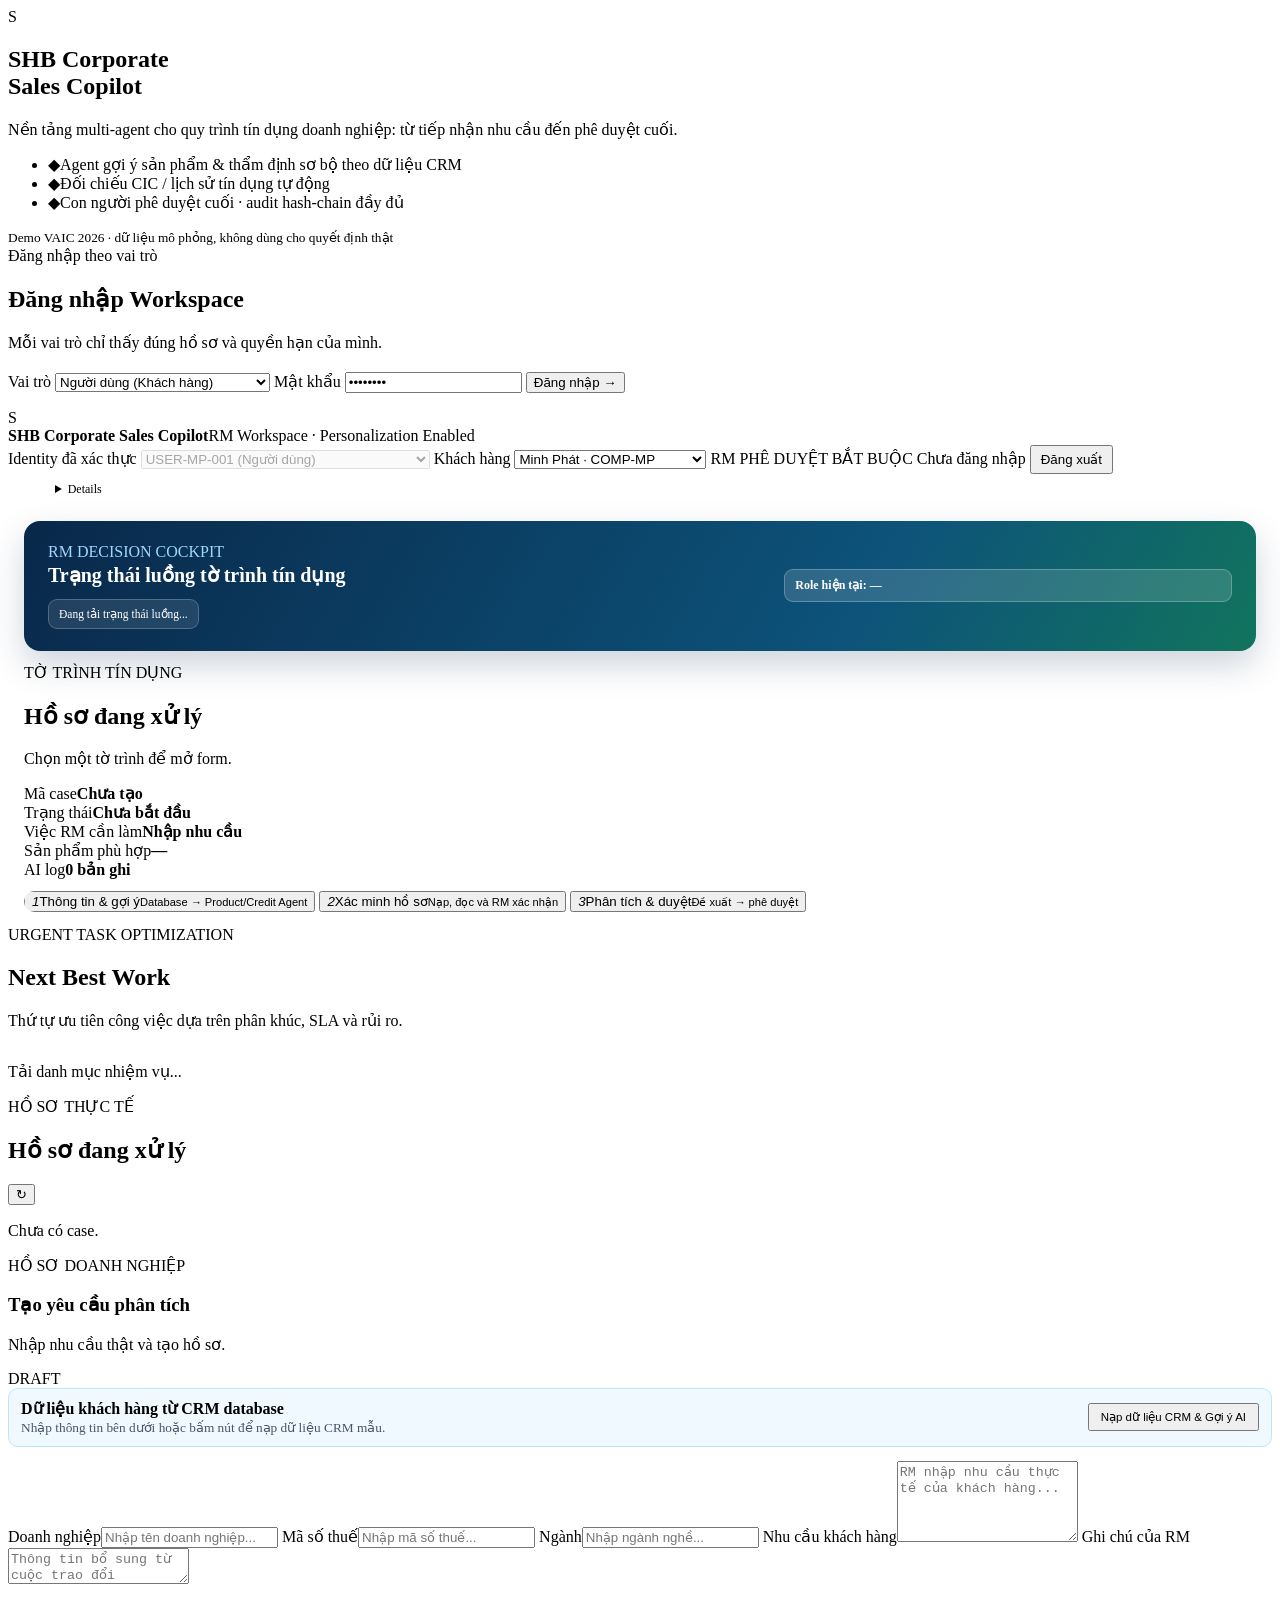
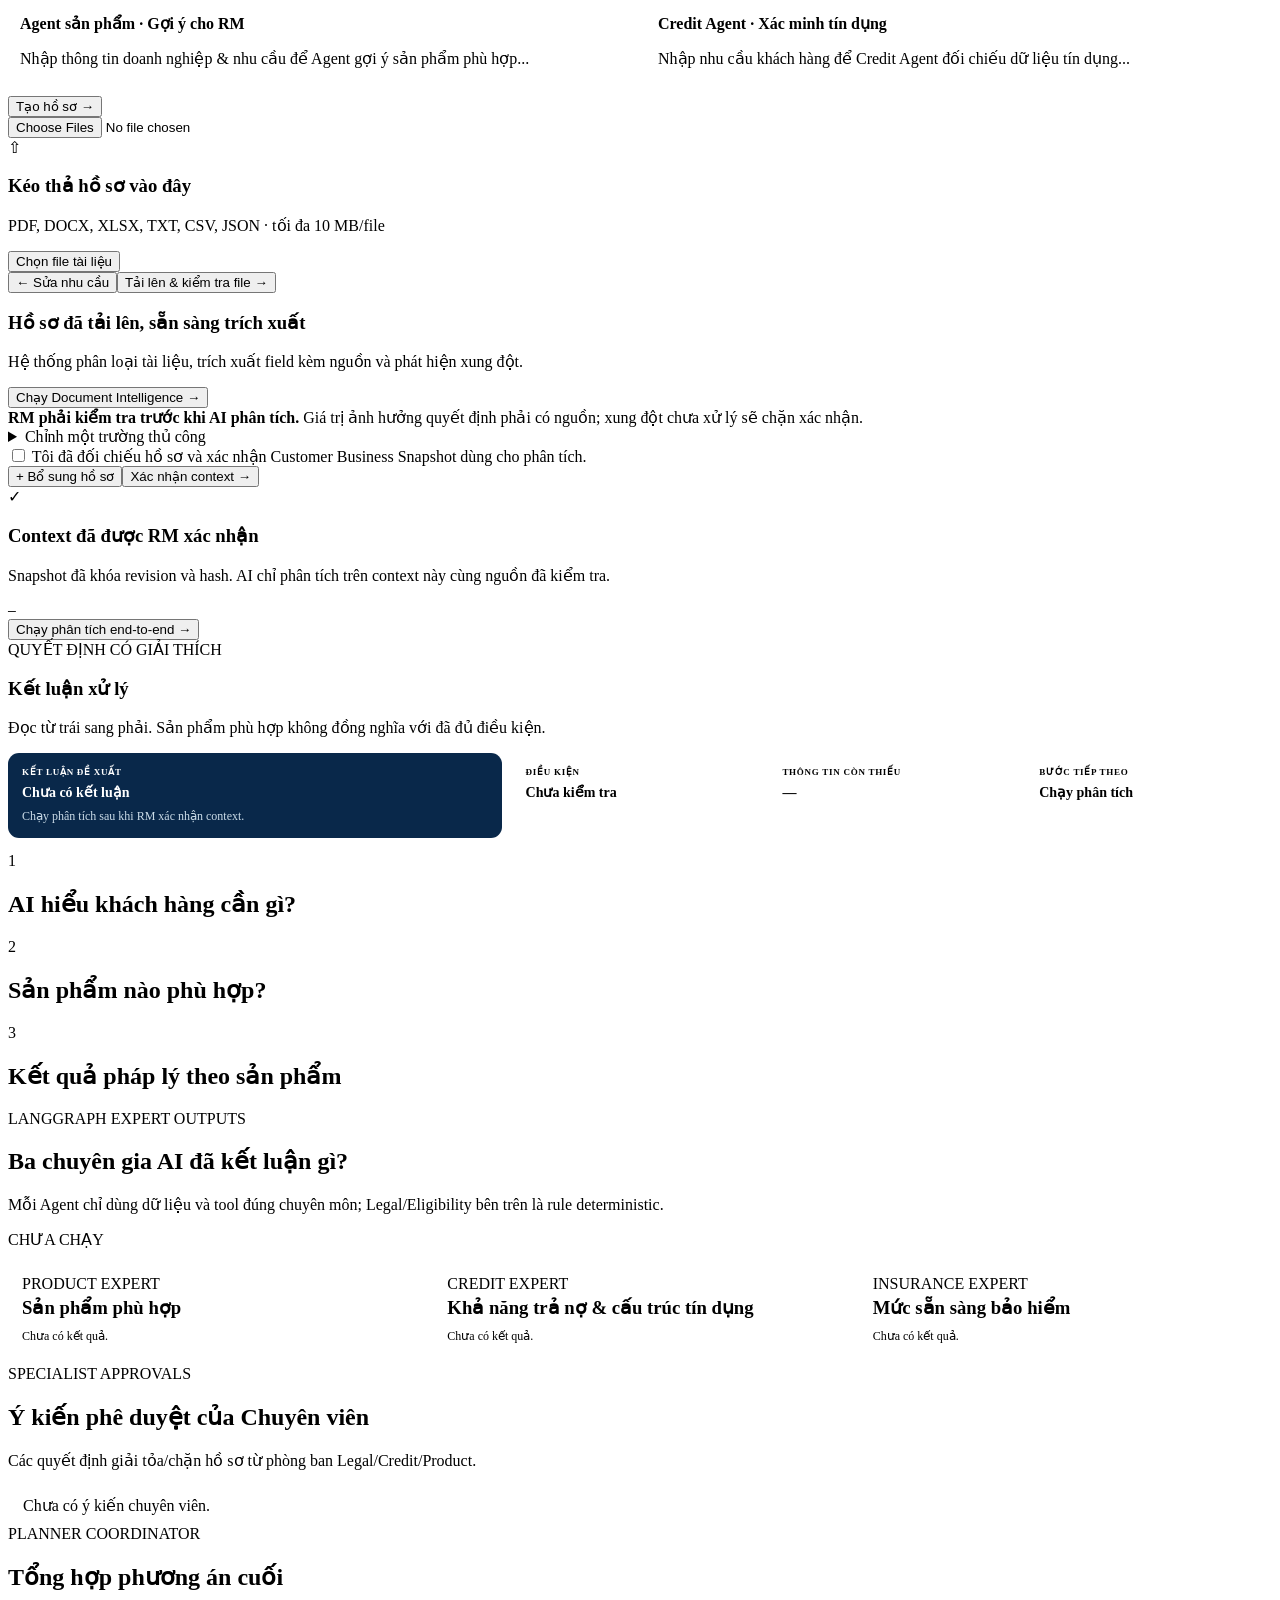
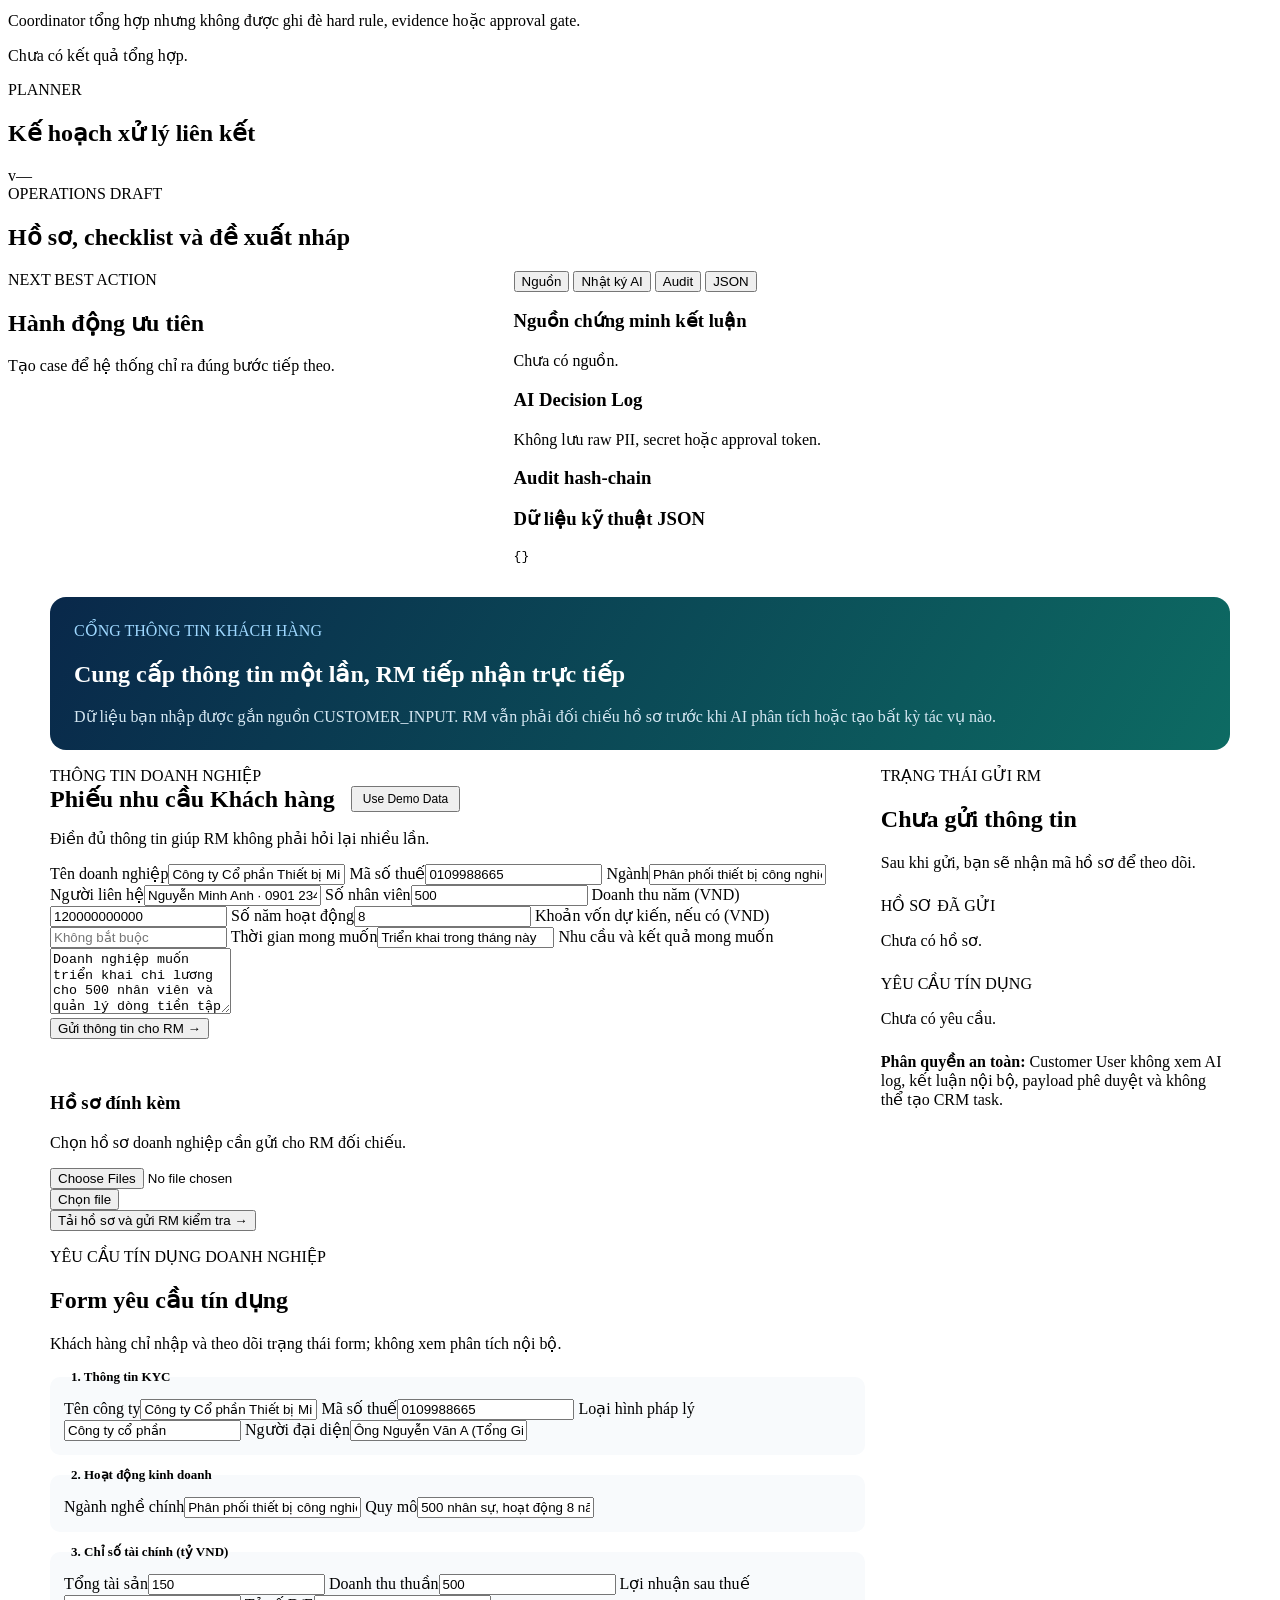
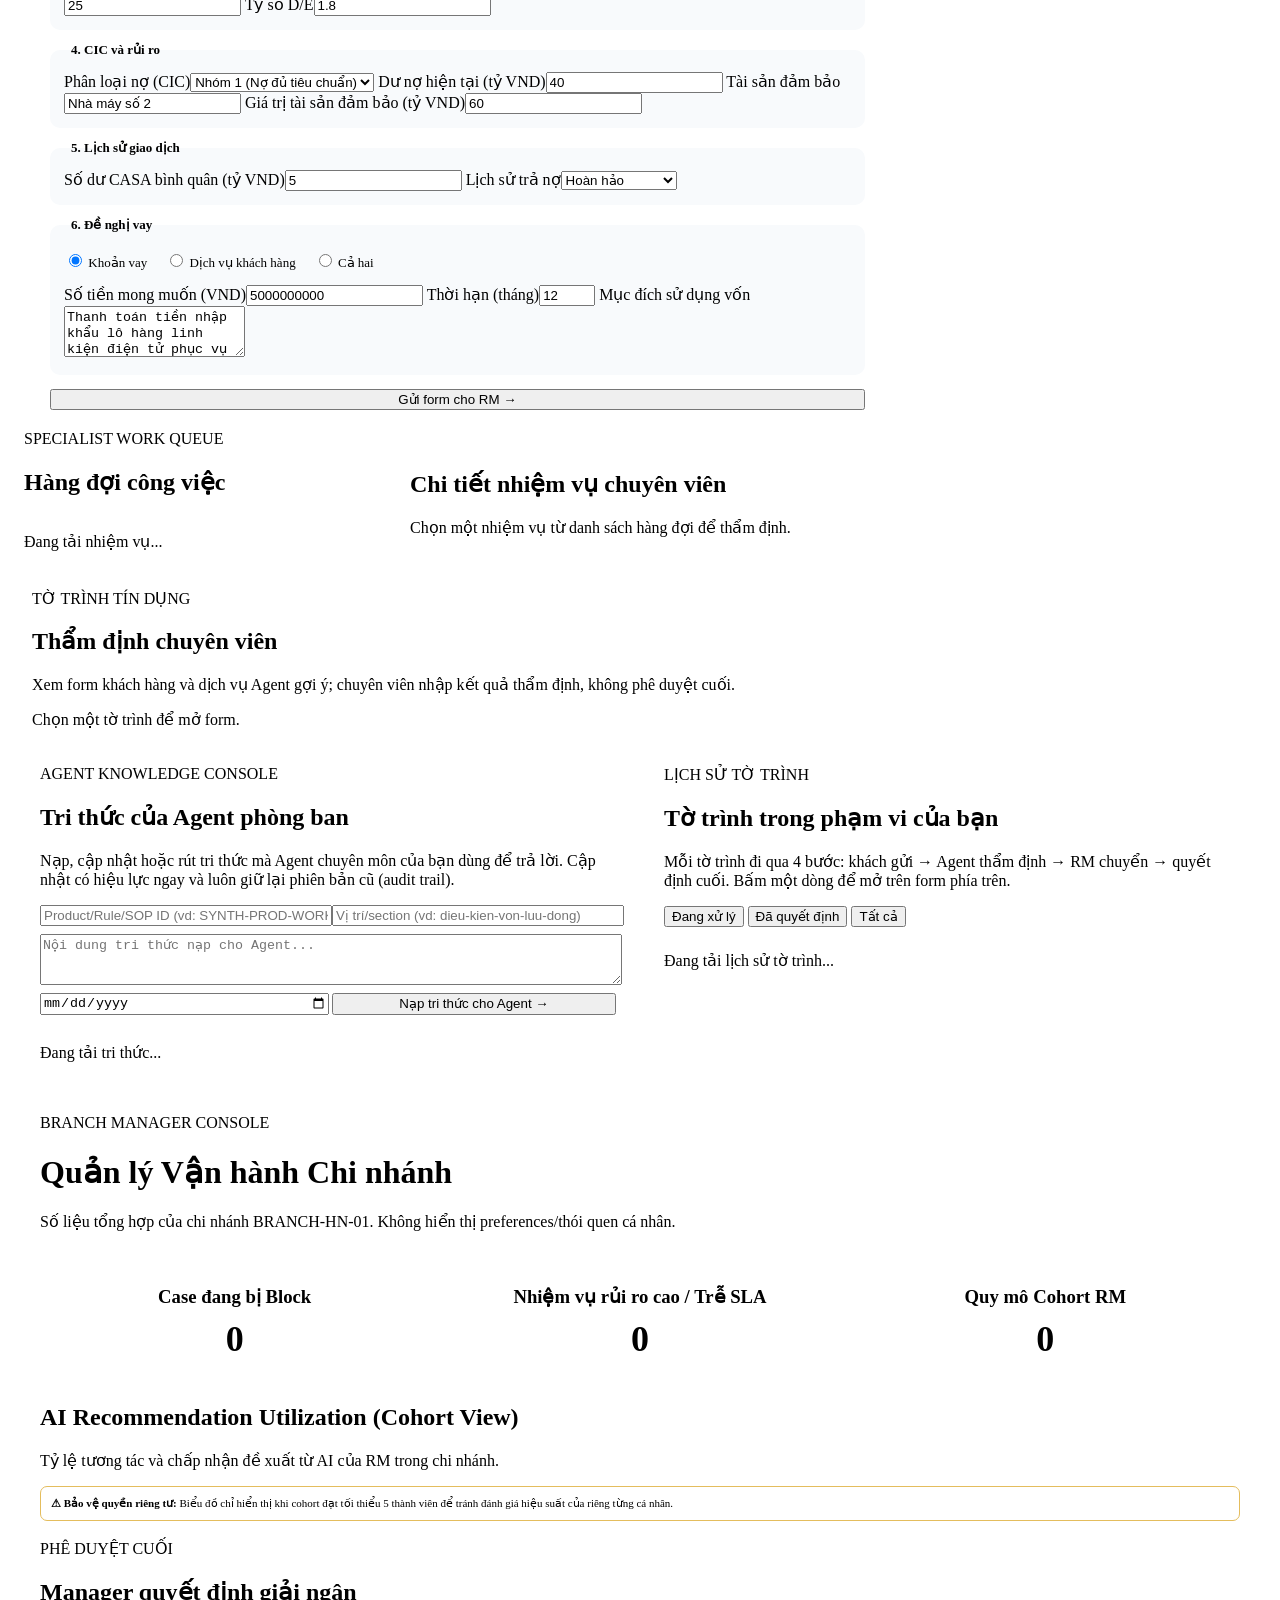
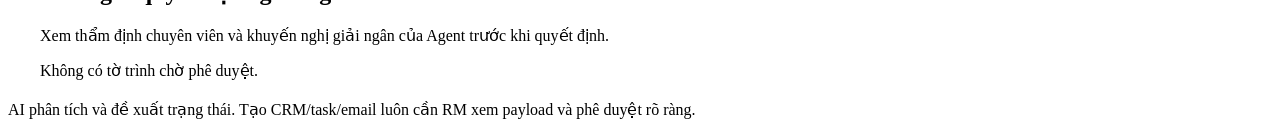
==== commit ab8a90e5: "feat: demo-ready state — fallback agents, demo lifecycle APIs, E2E test (8/9 pass), startup scripts," ====
--- a/app/static/index.html
+++ b/app/static/index.html
@@ -602,7 +602,16 @@
       <div class="customer-grid">
         <main class="customer-main">
           <section class="panel">
-          <div class="panel-title"><div><span class="eyebrow">THÔNG TIN DOANH NGHIỆP</span><h2>Phiếu nhu cầu Minh Phát</h2><p>Điền đủ thông tin giúp RM không phải hỏi lại nhiều lần.</p></div></div>
+          <div class="panel-title">
+            <div>
+              <span class="eyebrow">THÔNG TIN DOANH NGHIỆP</span>
+              <div style="display:flex; align-items:center; gap:16px;">
+                <h2 style="margin:0;">Phiếu nhu cầu Khách hàng</h2>
+                <button type="button" class="button secondary" onclick="fillCustomerDemoData()" style="padding:4px 10px; font-size:12px;">Use Demo Data</button>
+              </div>
+              <p>Điền đủ thông tin giúp RM không phải hỏi lại nhiều lần.</p>
+            </div>
+          </div>
           <div class="form-grid">
             <label class="field span-2">Tên doanh nghiệp<input id="customerCompanyName" value="Công ty Cổ phần Thiết bị Minh Phát"></label>
             <label class="field">Mã số thuế<input id="customerTaxCode" value="0109988665"></label>
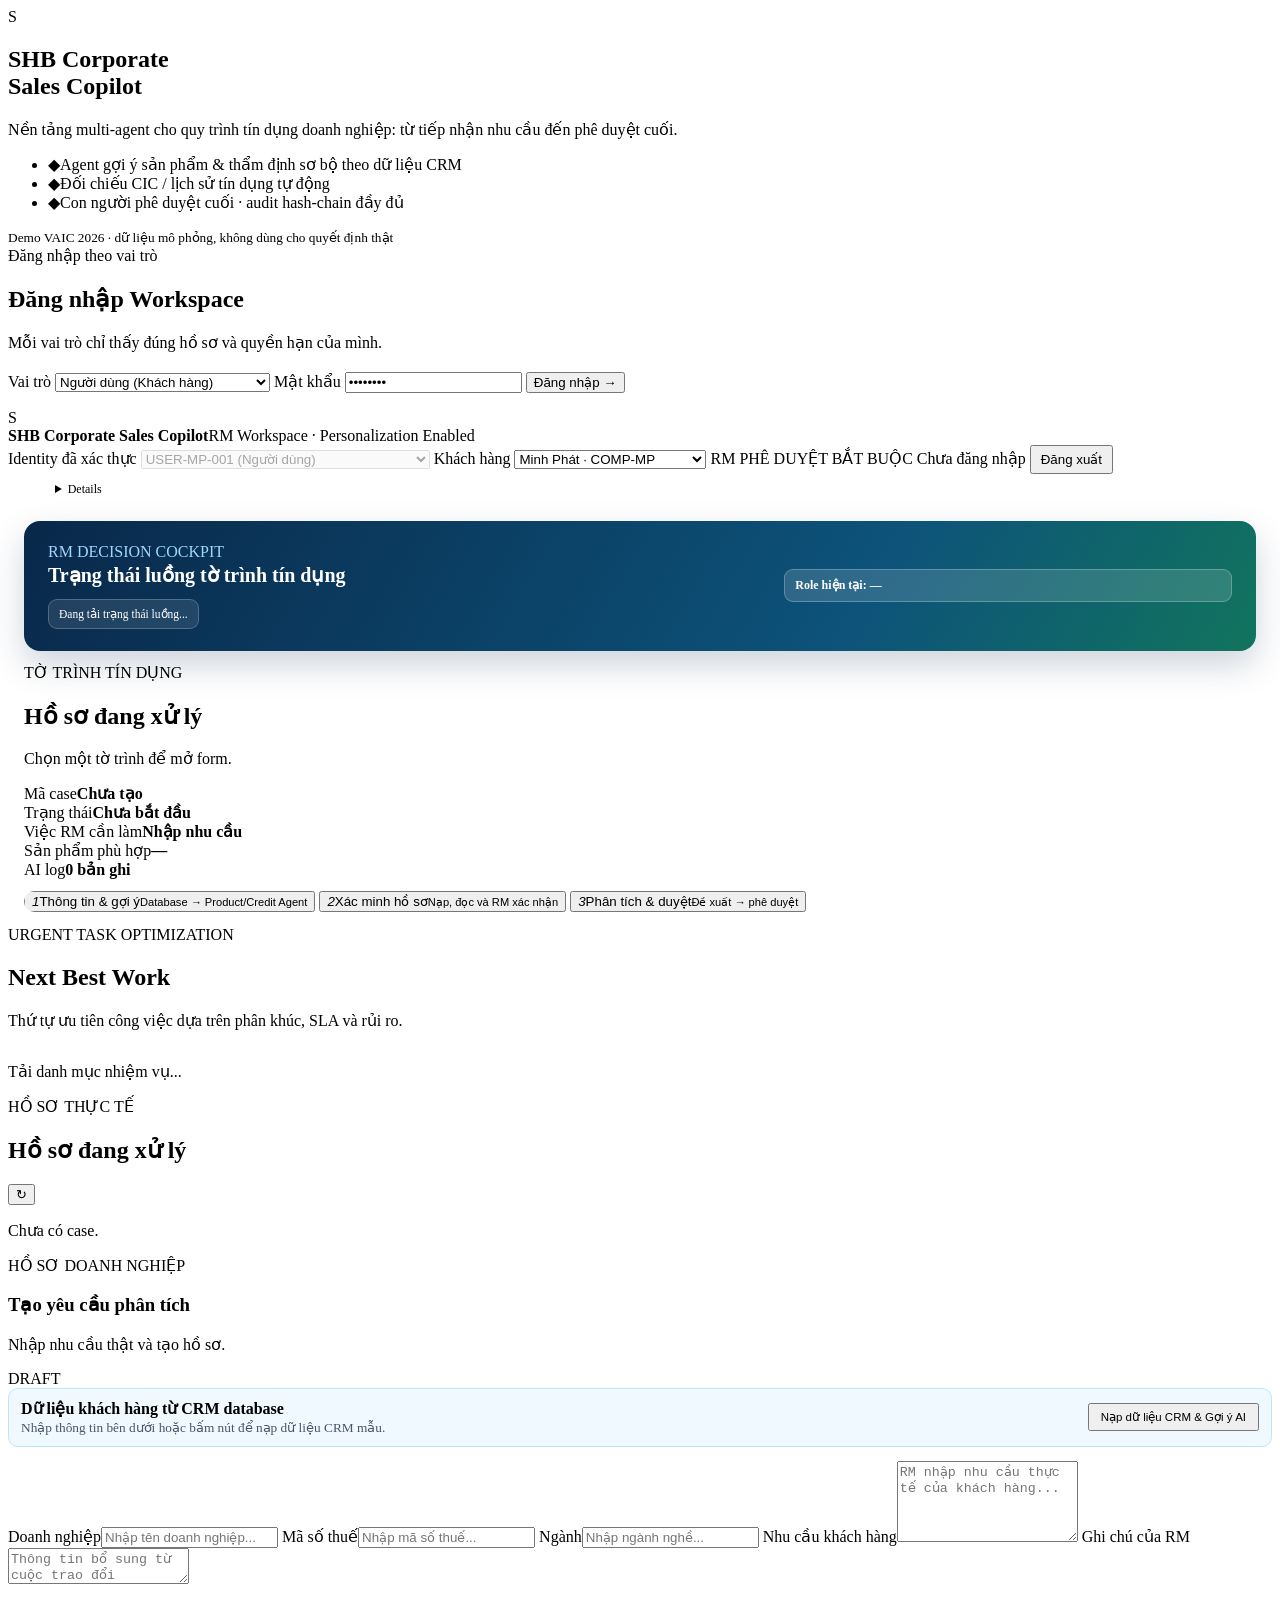
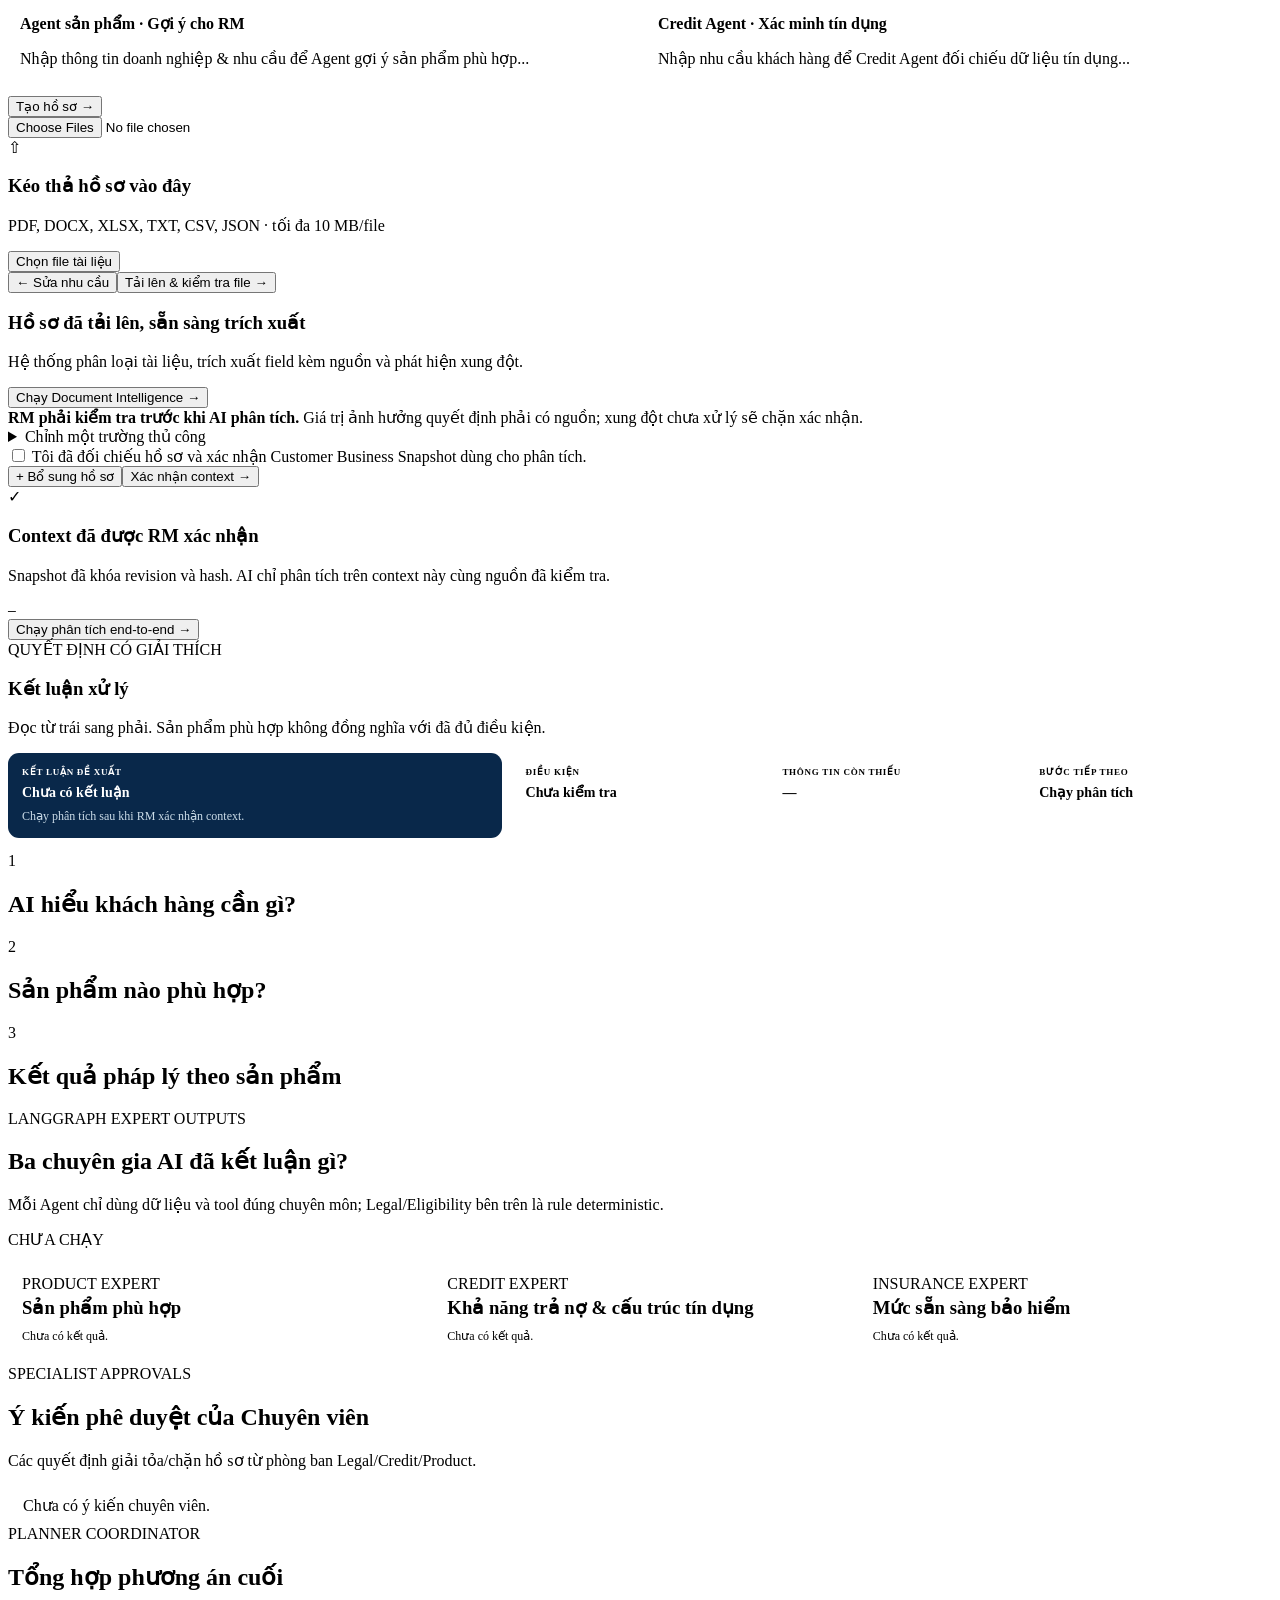
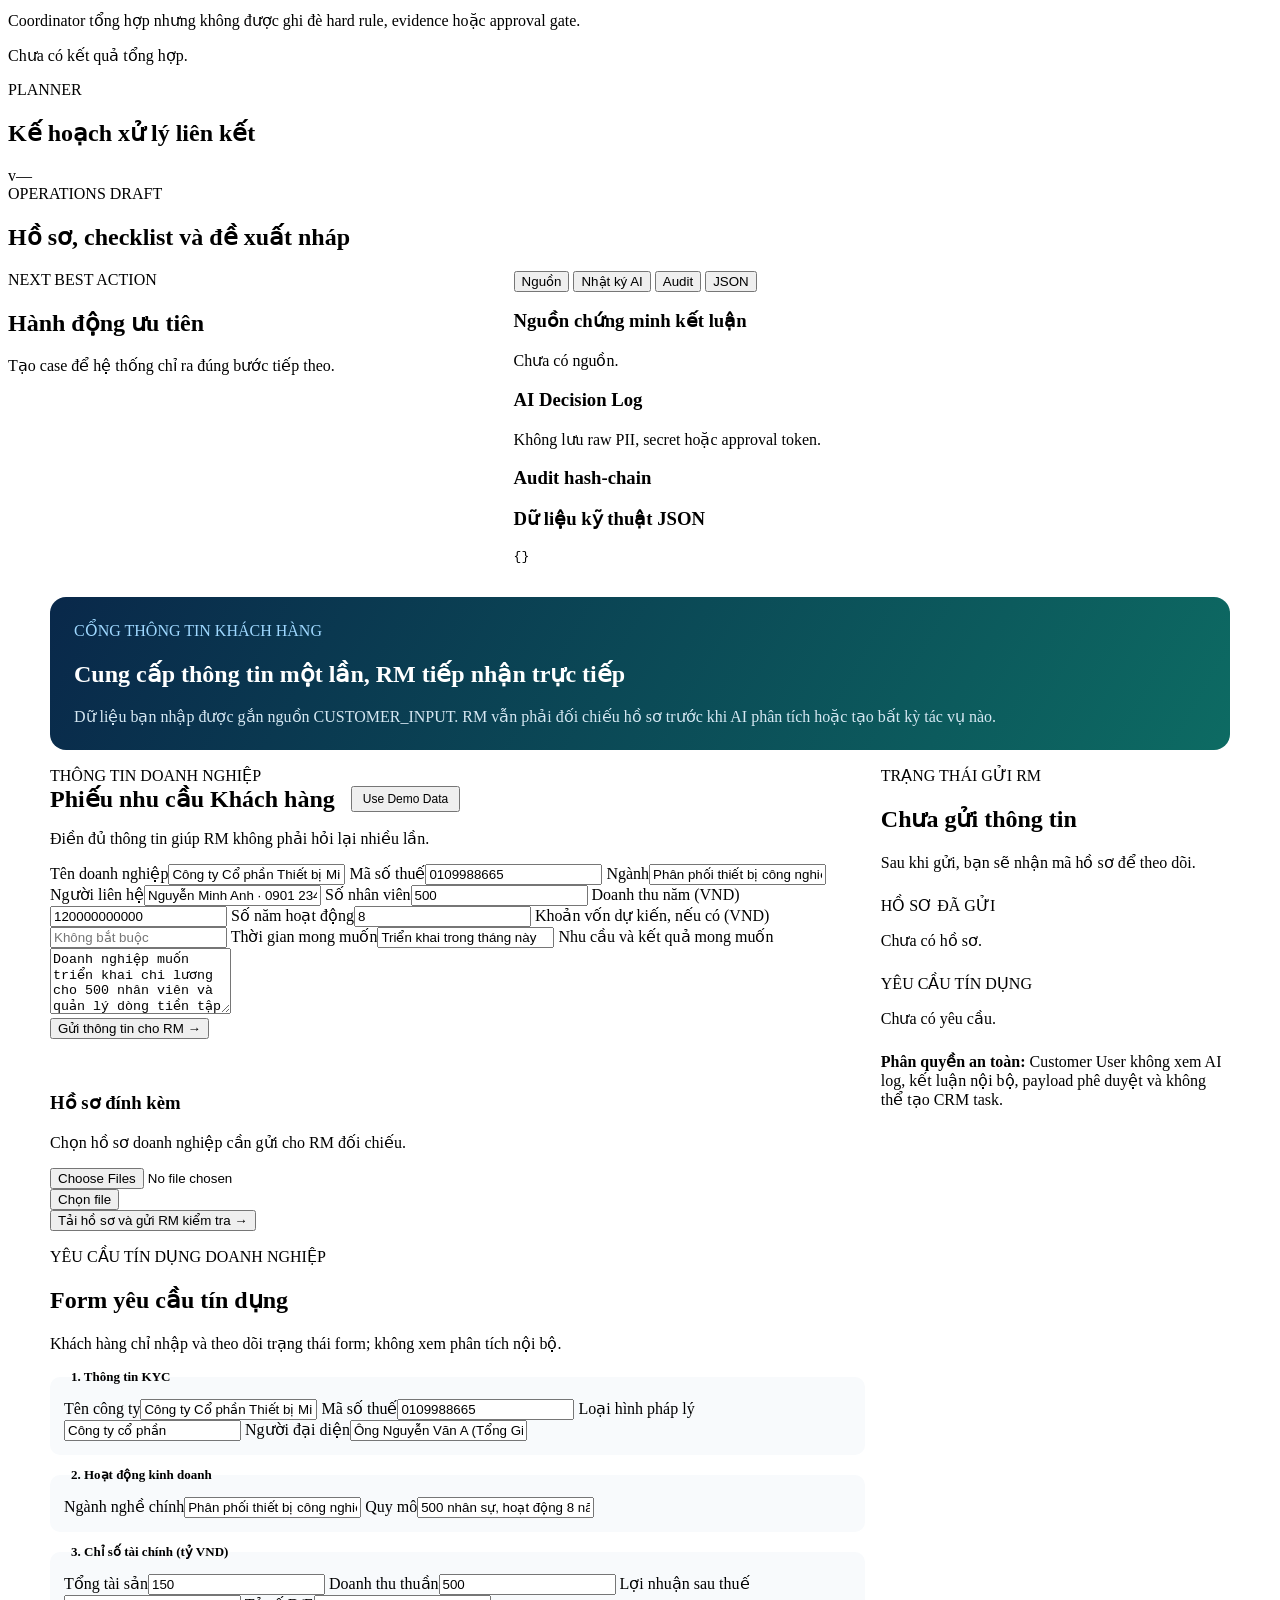
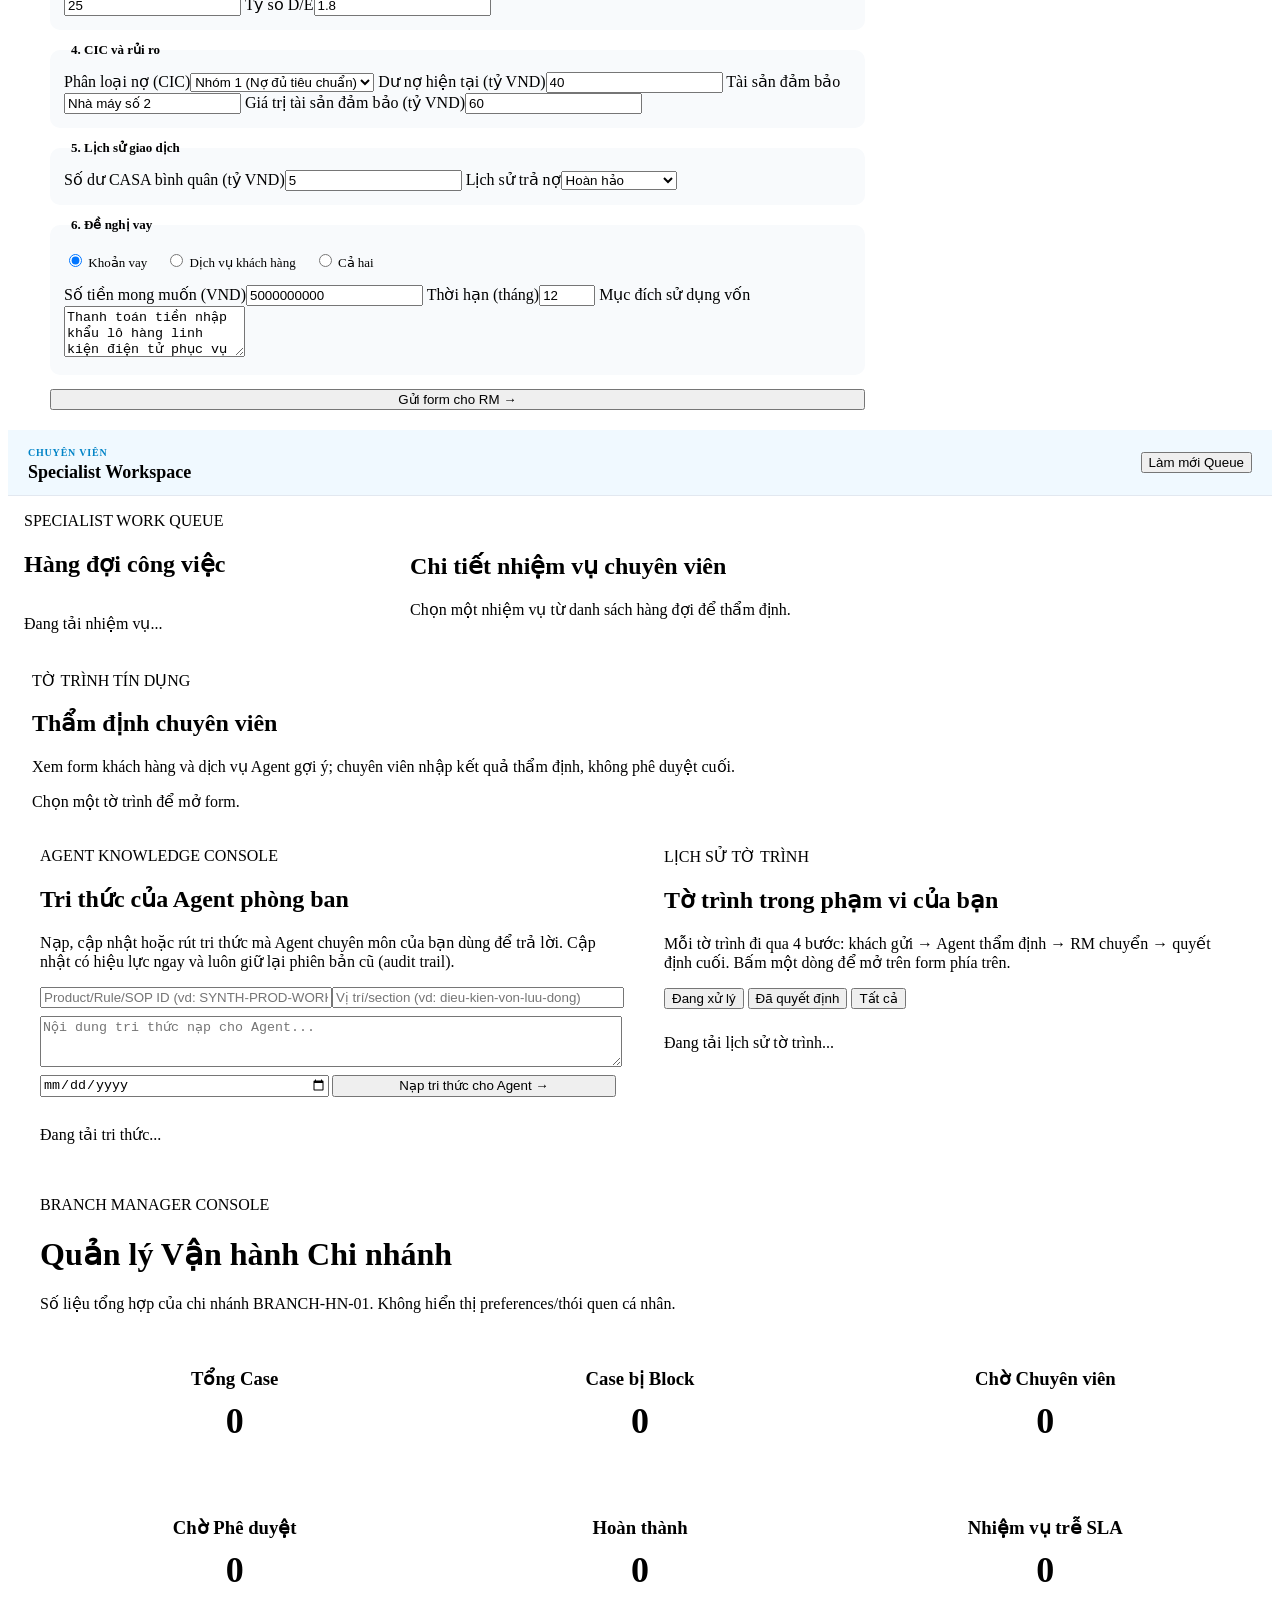
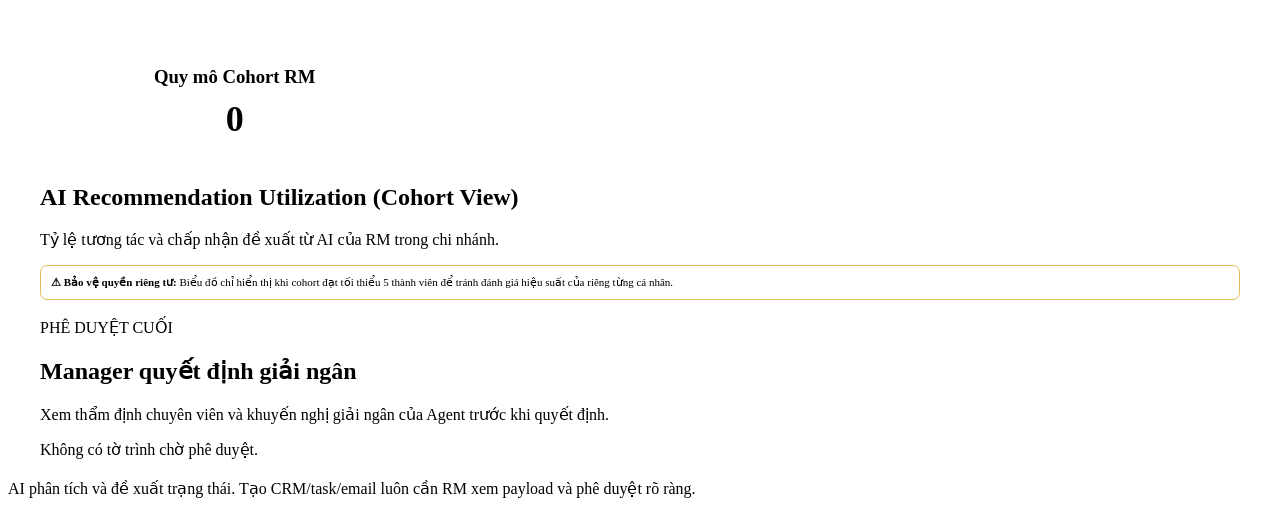
==== commit 527e26f9: "feat(ui): specialist workspaces, manager dashboard v2, customer doc-requests, 4 specialist roles, fi" ====
--- a/app/static/index.html
+++ b/app/static/index.html
@@ -325,7 +325,10 @@
         <label id="loginStaffWrap" class="login-field" style="display:none;">Chọn nhân viên
           <select id="loginStaff">
             <option value="RM-999">RM-999 · Nhân viên giao dịch</option>
-            <option value="SPEC-CREDIT-001">SPEC-CREDIT-001 · Chuyên viên thẩm định</option>
+            <option value="SPEC-CREDIT-001">SPEC-CREDIT-001 · Chuyên viên Tín dụng</option>
+            <option value="SPEC-PROD-001">SPEC-PROD-001 · Chuyên viên Sản phẩm</option>
+            <option value="SPEC-LEGAL-001">SPEC-LEGAL-001 · Chuyên viên Pháp lý</option>
+            <option value="INS-001">INS-001 · Chuyên viên Bảo hiểm</option>
           </select>
         </label>
         <small id="loginRoleHint" class="login-role-hint"></small>
@@ -721,6 +724,13 @@
 
   <!-- SPECIALIST WORKSPACE -->
   <div id="specialistWorkspace" class="hidden">
+    <div style="padding:12px 20px;background:var(--sky,#f0f9ff);border-bottom:1px solid var(--line,#e2e8f0);display:flex;align-items:center;justify-content:space-between;">
+      <div>
+        <span style="font-size:10px;font-weight:700;color:#0284c7;letter-spacing:.08em;text-transform:uppercase;" id="specRoleBadge">CHUYÊN VIÊN</span>
+        <h2 style="margin:2px 0 0;font-size:18px;" id="specRoleTitle">Specialist Workspace</h2>
+      </div>
+      <button onclick="loadSpecialistQueue()" class="button secondary">Làm mới Queue</button>
+    </div>
     <div class="spec-grid">
       <aside class="panel">
         <span class="eyebrow">SPECIALIST WORK QUEUE</span>
@@ -798,11 +808,27 @@
       </div>
       <div class="mgr-stats-grid">
         <div class="mgr-stat-card">
-          <h3>Case đang bị Block</h3>
+          <h3>Tổng Case</h3>
+          <div class="value" id="mgrTotalCases">0</div>
+        </div>
+        <div class="mgr-stat-card">
+          <h3>Case bị Block</h3>
           <div class="value" id="mgrBlockedCases">0</div>
         </div>
         <div class="mgr-stat-card">
-          <h3>Nhiệm vụ rủi ro cao / Trễ SLA</h3>
+          <h3>Chờ Chuyên viên</h3>
+          <div class="value" id="mgrPendingReview">0</div>
+        </div>
+        <div class="mgr-stat-card">
+          <h3>Chờ Phê duyệt</h3>
+          <div class="value" id="mgrPendingApproval">0</div>
+        </div>
+        <div class="mgr-stat-card">
+          <h3>Hoàn thành</h3>
+          <div class="value" id="mgrCompletedCases">0</div>
+        </div>
+        <div class="mgr-stat-card">
+          <h3>Nhiệm vụ trễ SLA</h3>
           <div class="value" id="mgrSlaRisks">0</div>
         </div>
         <div class="mgr-stat-card">
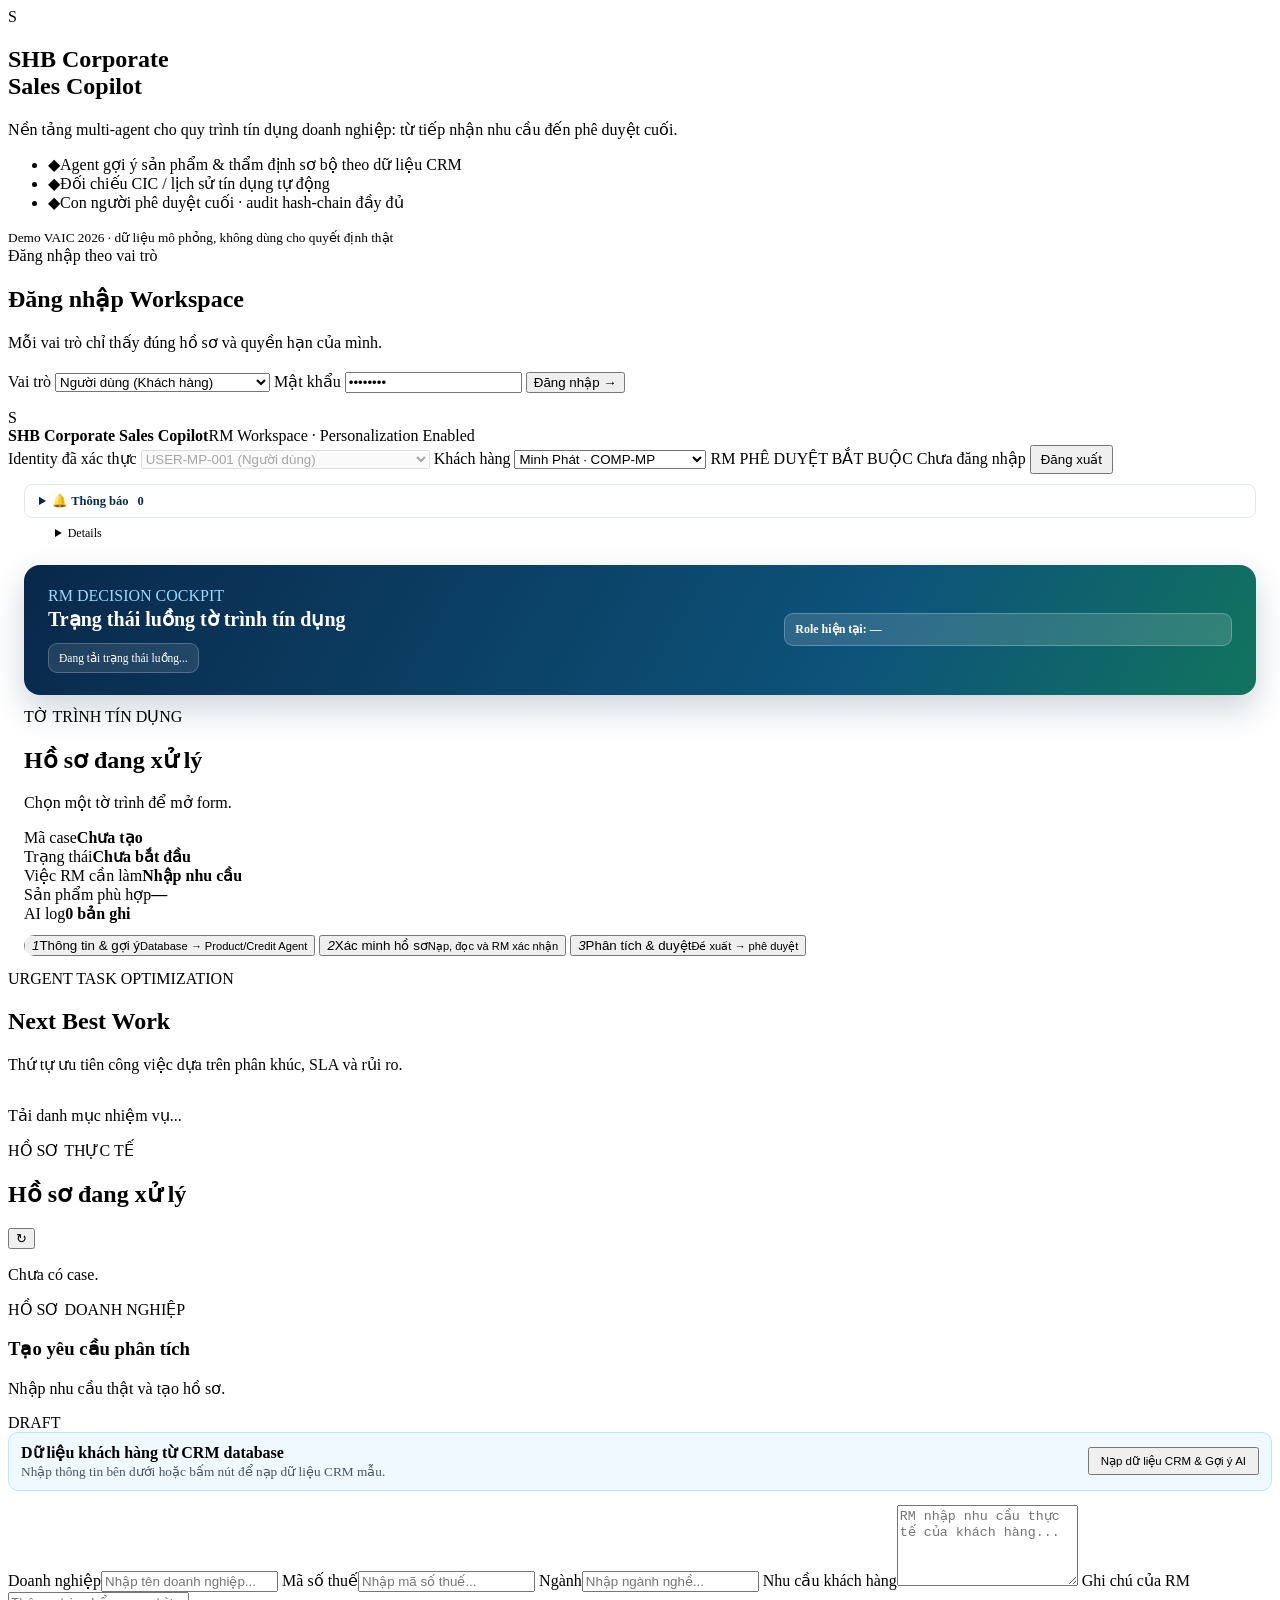
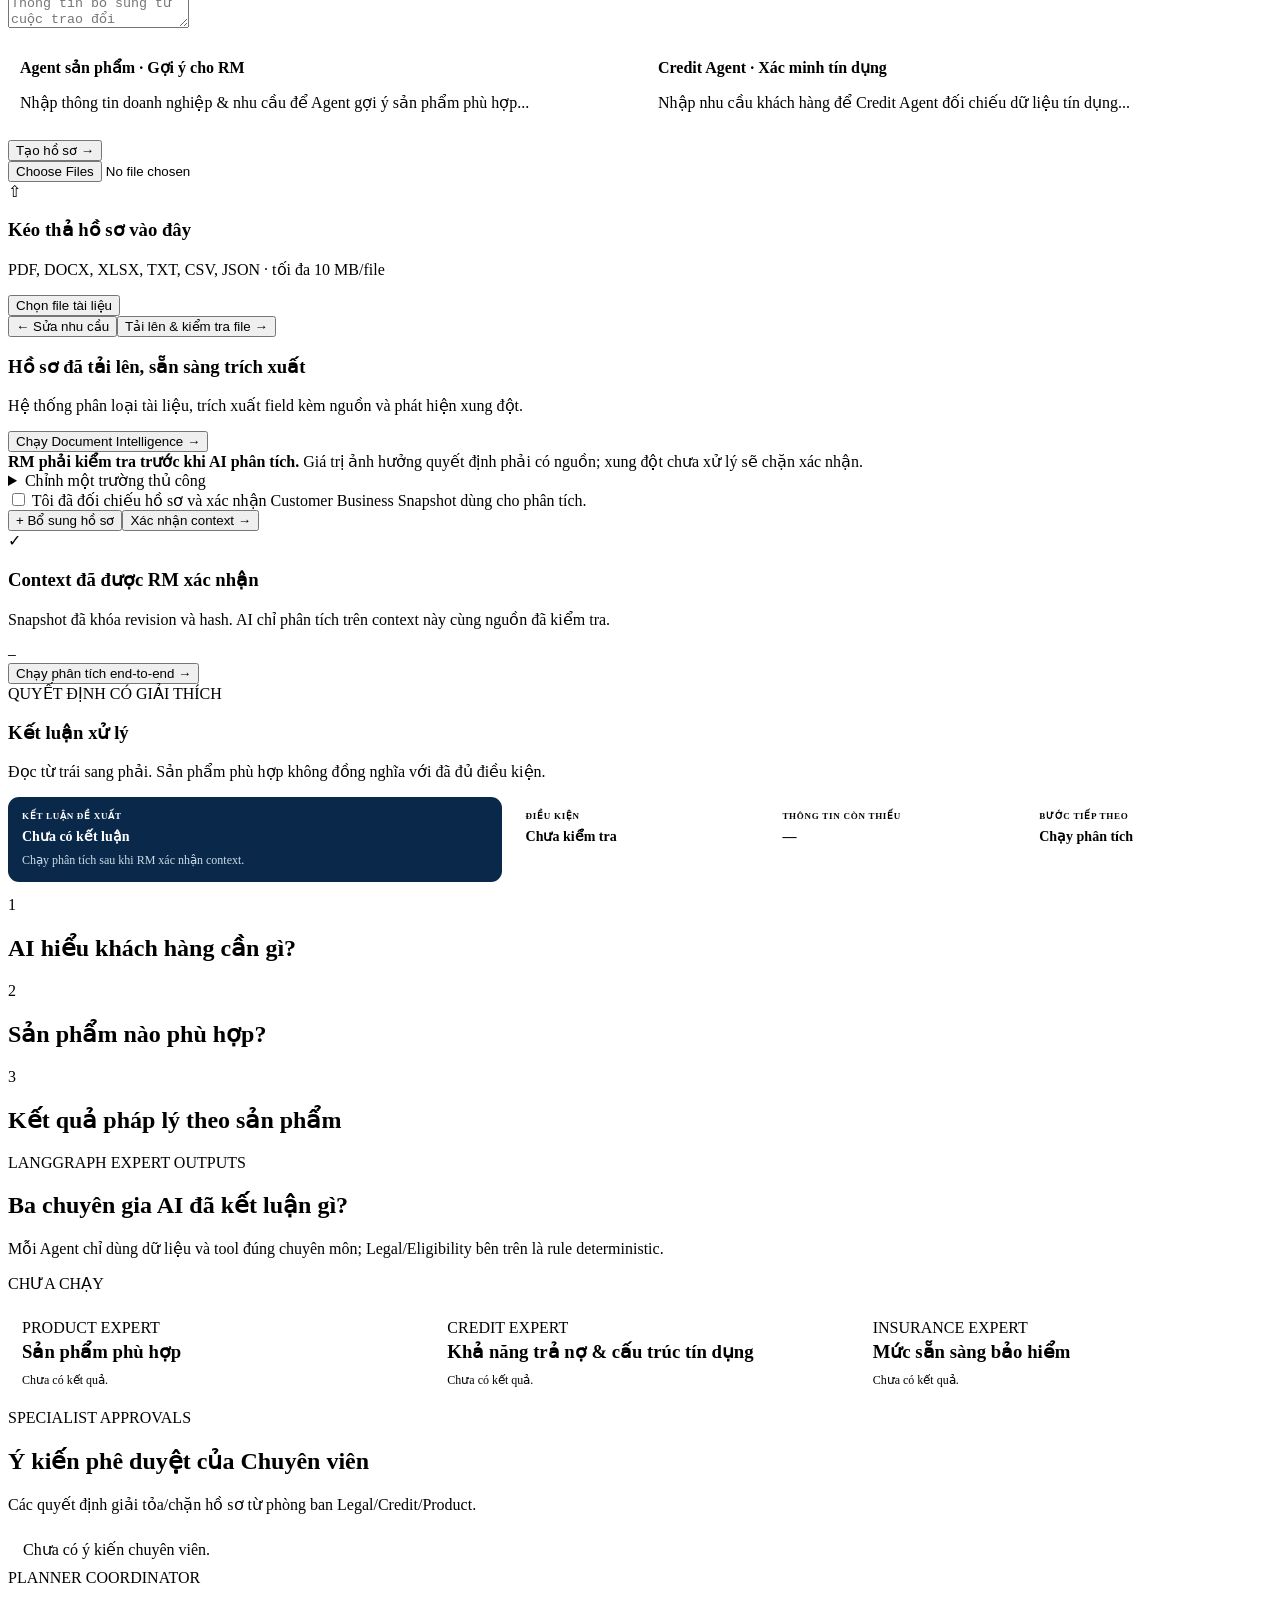
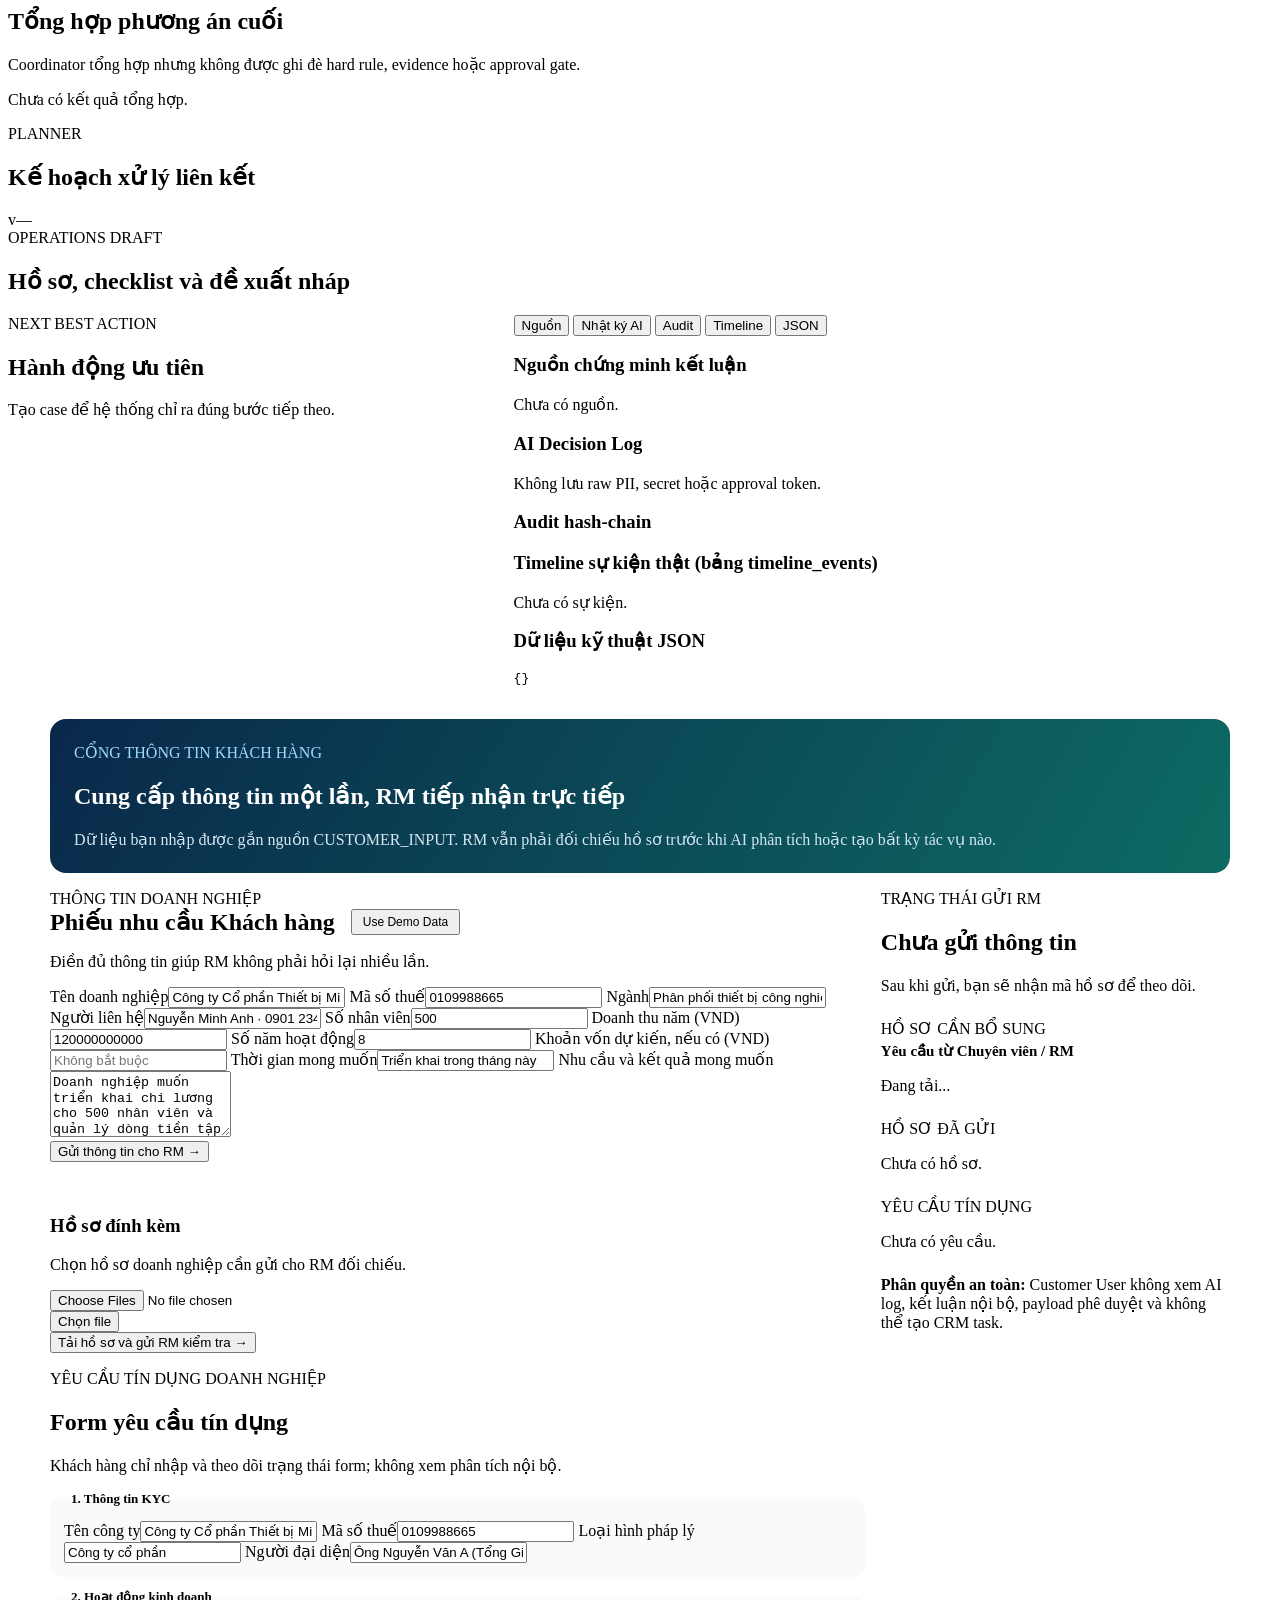
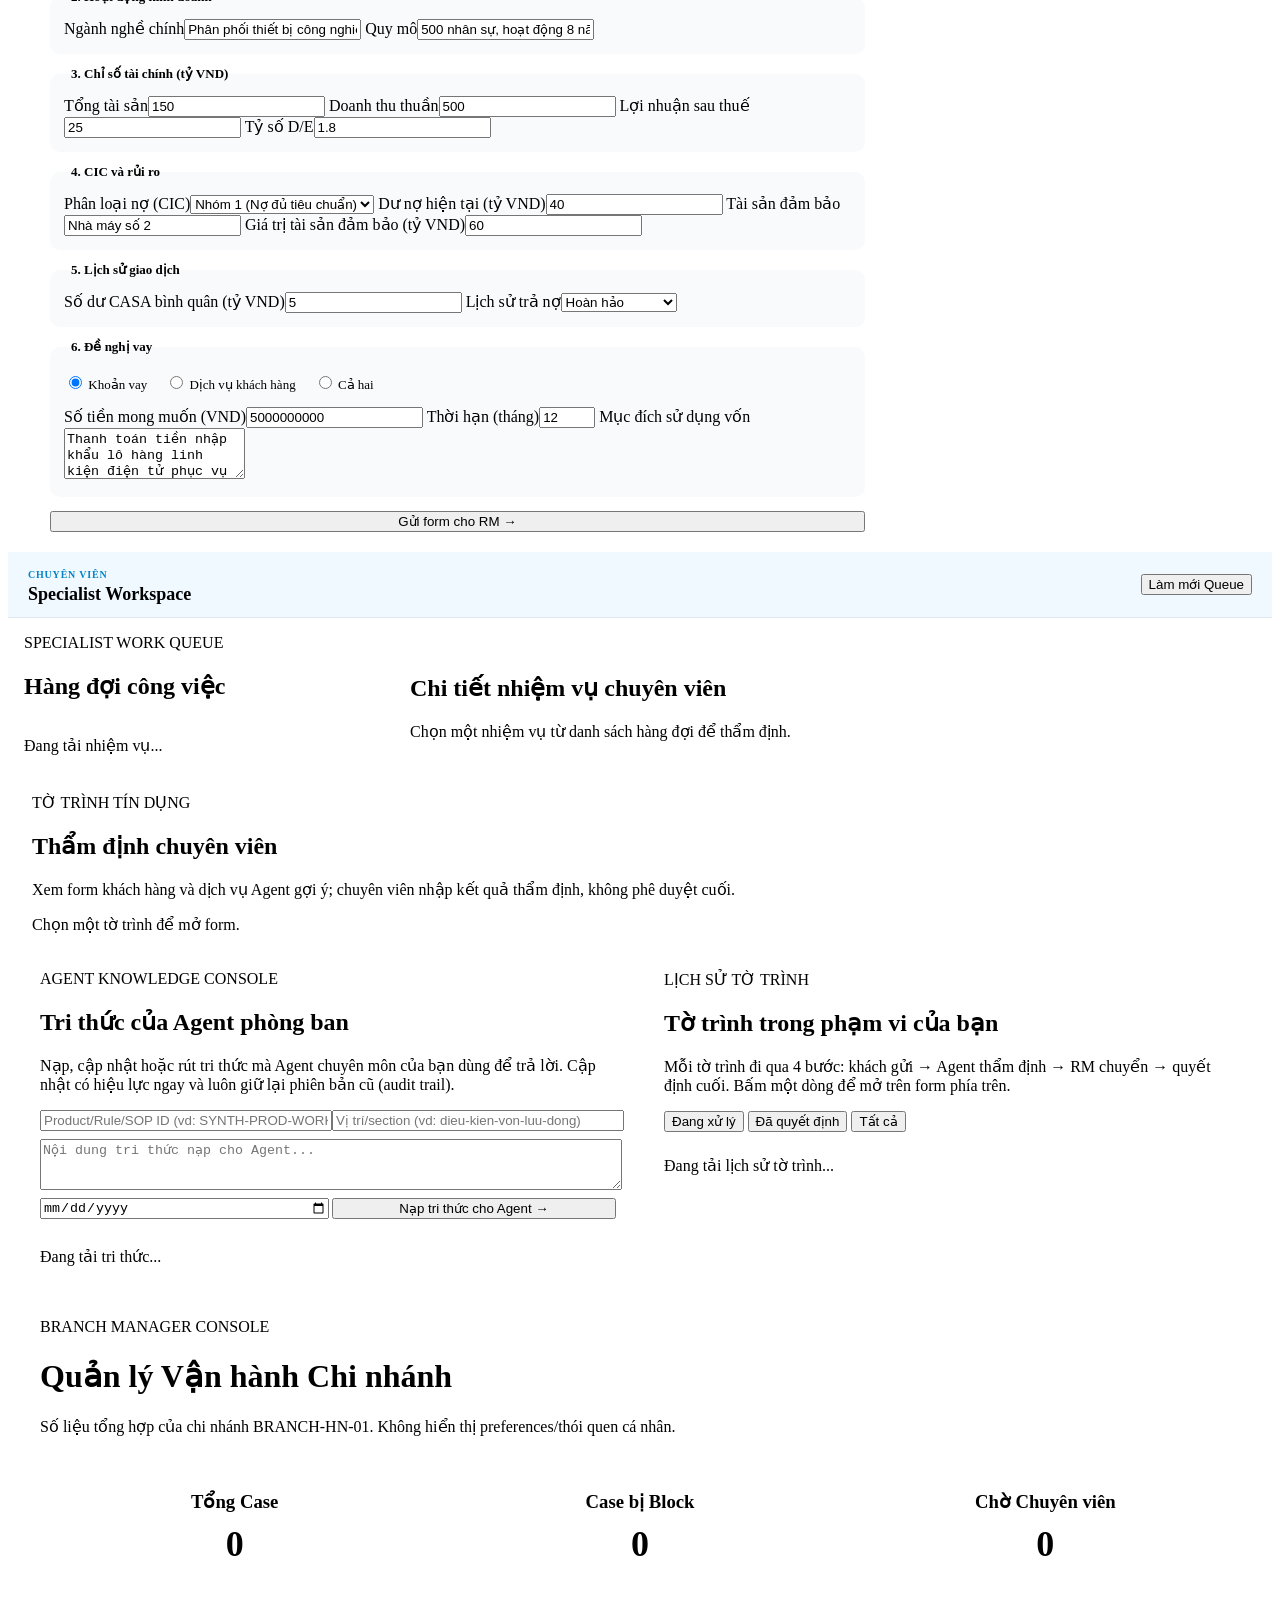
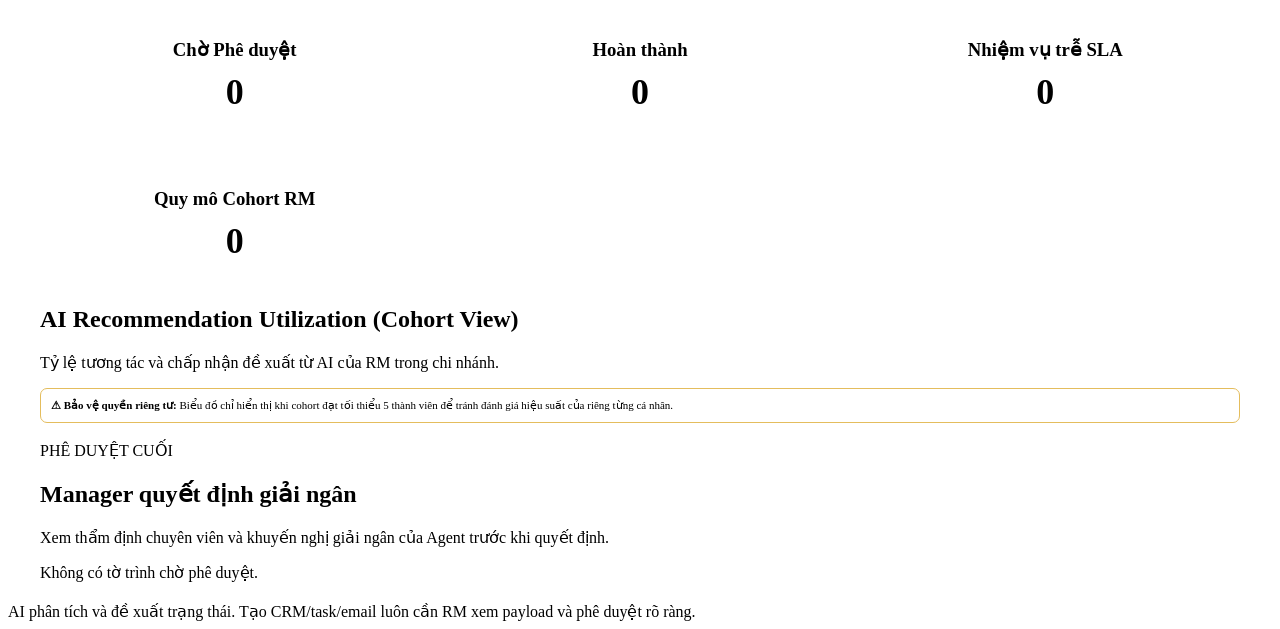
==== commit 7a426afc: "feat(ui): dynamic specialist queue, customer resubmission, notifications, RM proposal step - Fix app" ====
--- a/app/static/index.html
+++ b/app/static/index.html
@@ -328,7 +328,7 @@
             <option value="SPEC-CREDIT-001">SPEC-CREDIT-001 · Chuyên viên Tín dụng</option>
             <option value="SPEC-PROD-001">SPEC-PROD-001 · Chuyên viên Sản phẩm</option>
             <option value="SPEC-LEGAL-001">SPEC-LEGAL-001 · Chuyên viên Pháp lý</option>
-            <option value="INS-001">INS-001 · Chuyên viên Bảo hiểm</option>
+            <option value="SPEC-INSURANCE-001">SPEC-INSURANCE-001 · Chuyên viên Bảo hiểm</option>
           </select>
         </label>
         <small id="loginRoleHint" class="login-role-hint"></small>
@@ -368,6 +368,18 @@
 
   <div id="toast" class="toast hidden" role="status"></div>
 
+  <!-- NOTIFICATIONS -- real, DB-backed, scoped to whichever identity is logged in. -->
+  <div id="notificationsBar" class="hidden" style="max-width:1780px;margin:10px auto 0;padding:0 16px;">
+    <details id="notificationsDetails">
+      <summary style="cursor:pointer;background:#fff;border:1px solid var(--line,#e2e8f0);border-radius:8px;padding:8px 14px;font-size:12.5px;font-weight:700;color:var(--navy,#09284a);">
+        🔔 Thông báo <span id="notifUnreadCount" class="status-pill neutral" style="margin-left:6px;">0</span>
+      </summary>
+      <div id="notificationsList" style="background:#fff;border:1px solid var(--line,#e2e8f0);border-top:0;border-radius:0 0 8px 8px;padding:10px 14px;max-height:320px;overflow-y:auto;">
+        <p class="muted">Chưa có thông báo.</p>
+      </div>
+    </details>
+  </div>
+
   <!-- PERSONALIZATION CONTROL BAR — ẩn khỏi UI, giữ input cho JS đọc/ghi preference -->
   <div class="mgr-dashboard" style="display:none;" id="personalizationPanel">
     <div class="personalization-settings">
@@ -583,11 +595,13 @@
             <button class="tab active" data-tab="evidence" id="tabButtonEvidence">Nguồn</button>
             <button class="tab" data-tab="ai" id="tabButtonAi">Nhật ký AI</button>
             <button class="tab" data-tab="audit" id="tabButtonAudit">Audit</button>
+            <button class="tab" data-tab="timeline" id="tabButtonTimeline">Timeline</button>
             <button class="tab" data-tab="json" id="tabButtonJson">JSON</button>
           </div>
           <div id="tabEvidence" class="tab-content"><h3>Nguồn chứng minh kết luận</h3><div id="evidenceList" class="evidence-list"><p class="muted">Chưa có nguồn.</p></div></div>
           <div id="tabAi" class="tab-content hidden"><h3>AI Decision Log</h3><p class="muted">Không lưu raw PII, secret hoặc approval token.</p><div id="aiLog" class="log-list"></div></div>
           <div id="tabAudit" class="tab-content hidden"><h3>Audit hash-chain</h3><div id="auditLog" class="log-list"></div></div>
+          <div id="tabTimeline" class="tab-content hidden"><h3>Timeline sự kiện thật (bảng timeline_events)</h3><div id="timelineLog" class="log-list"><p class="muted">Chưa có sự kiện.</p></div></div>
           <div id="tabJson" class="tab-content hidden"><h3>Dữ liệu kỹ thuật JSON</h3><pre id="rawJson">{}</pre></div>
         </section>
       </aside>
@@ -708,6 +722,12 @@
             <p id="customerStatusHelp" class="muted">Sau khi gửi, bạn sẽ nhận mã hồ sơ để theo dõi.</p>
             <div id="customerCurrentCase" class="guide-box hidden"></div>
           </section>
+          <section class="panel" id="customerDocRequestsPanel">
+            <span class="eyebrow">HỒ SƠ CẦN BỔ SUNG</span>
+            <h2 style="margin:4px 0 8px;font-size:15px;">Yêu cầu từ Chuyên viên / RM</h2>
+            <input id="customerDocReplacementInput" type="file" style="display:none;" accept=".pdf,.docx,.xlsx,.txt,.md,.csv,.json">
+            <div id="customerDocRequestsList"><p class="muted">Đang tải...</p></div>
+          </section>
           <section class="panel">
             <span class="eyebrow">HỒ SƠ ĐÃ GỬI</span>
             <div id="customerCaseList"><p class="muted">Chưa có hồ sơ.</p></div>
